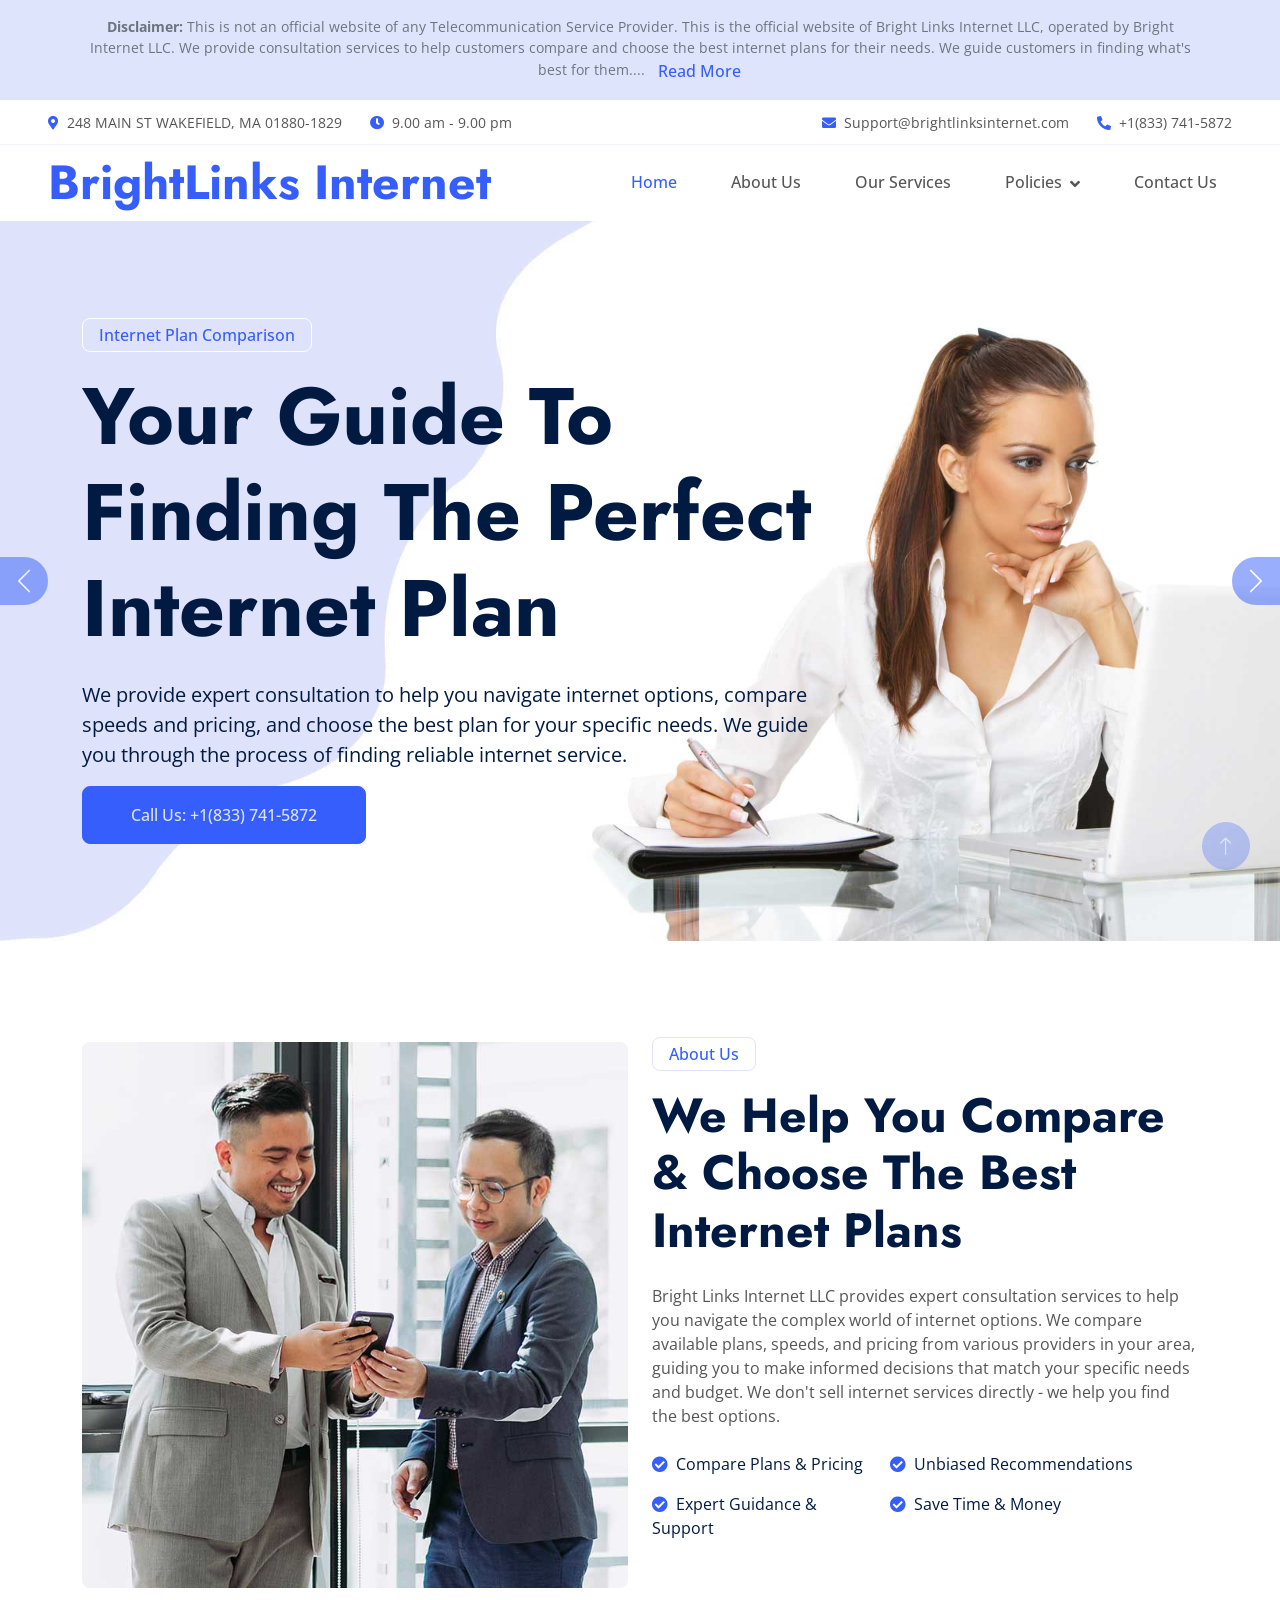
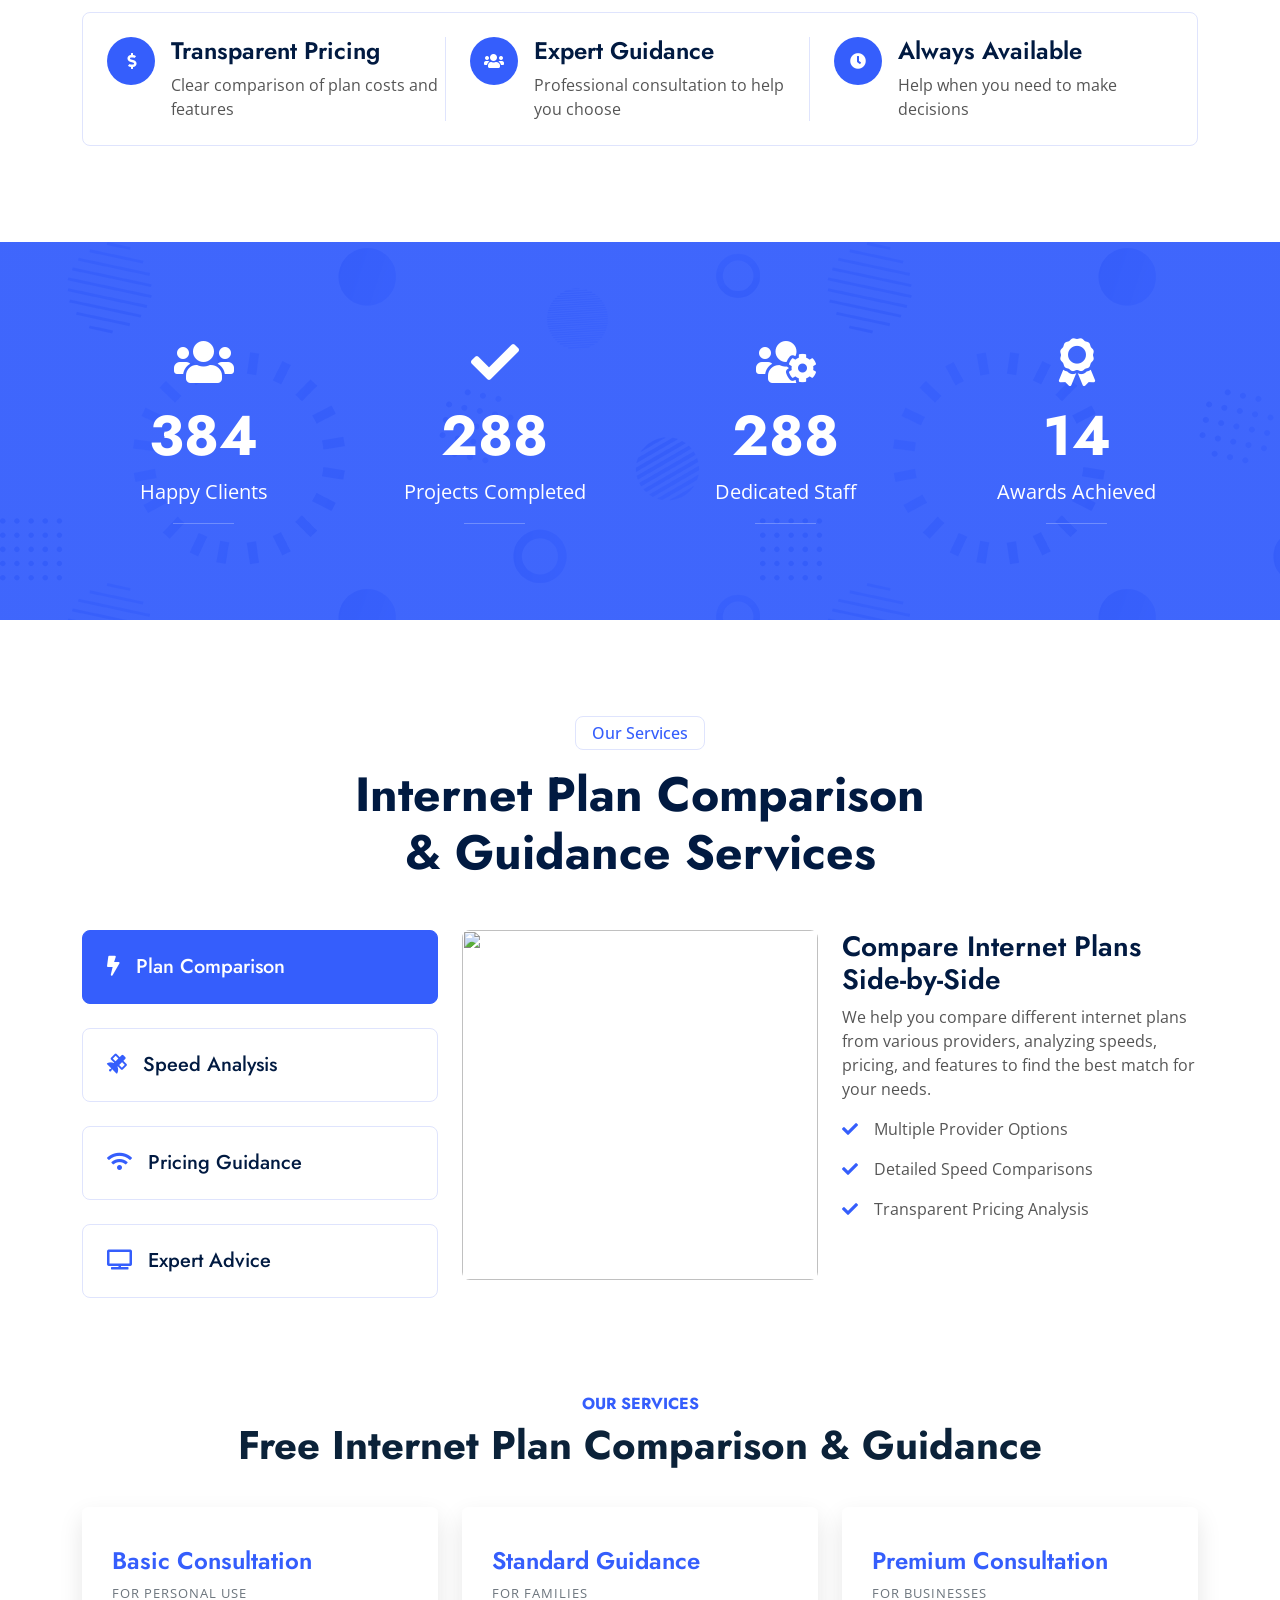
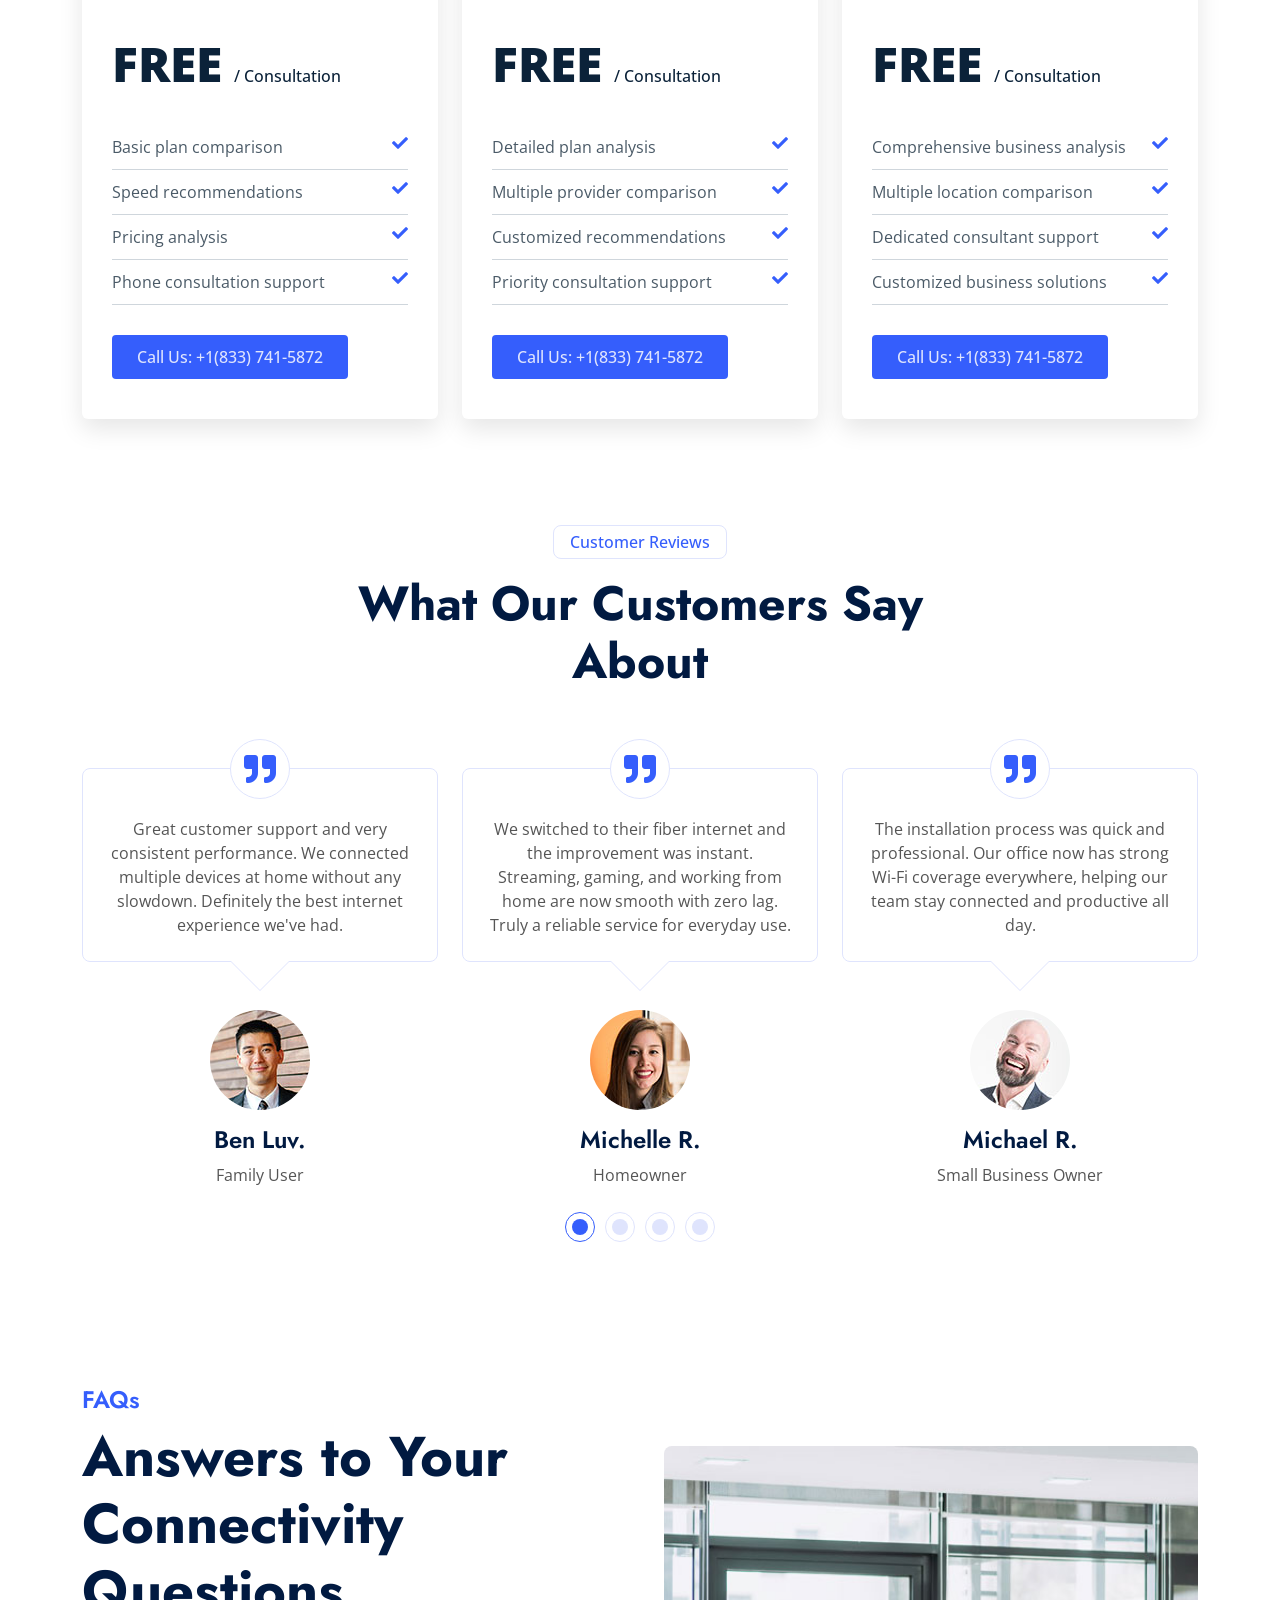
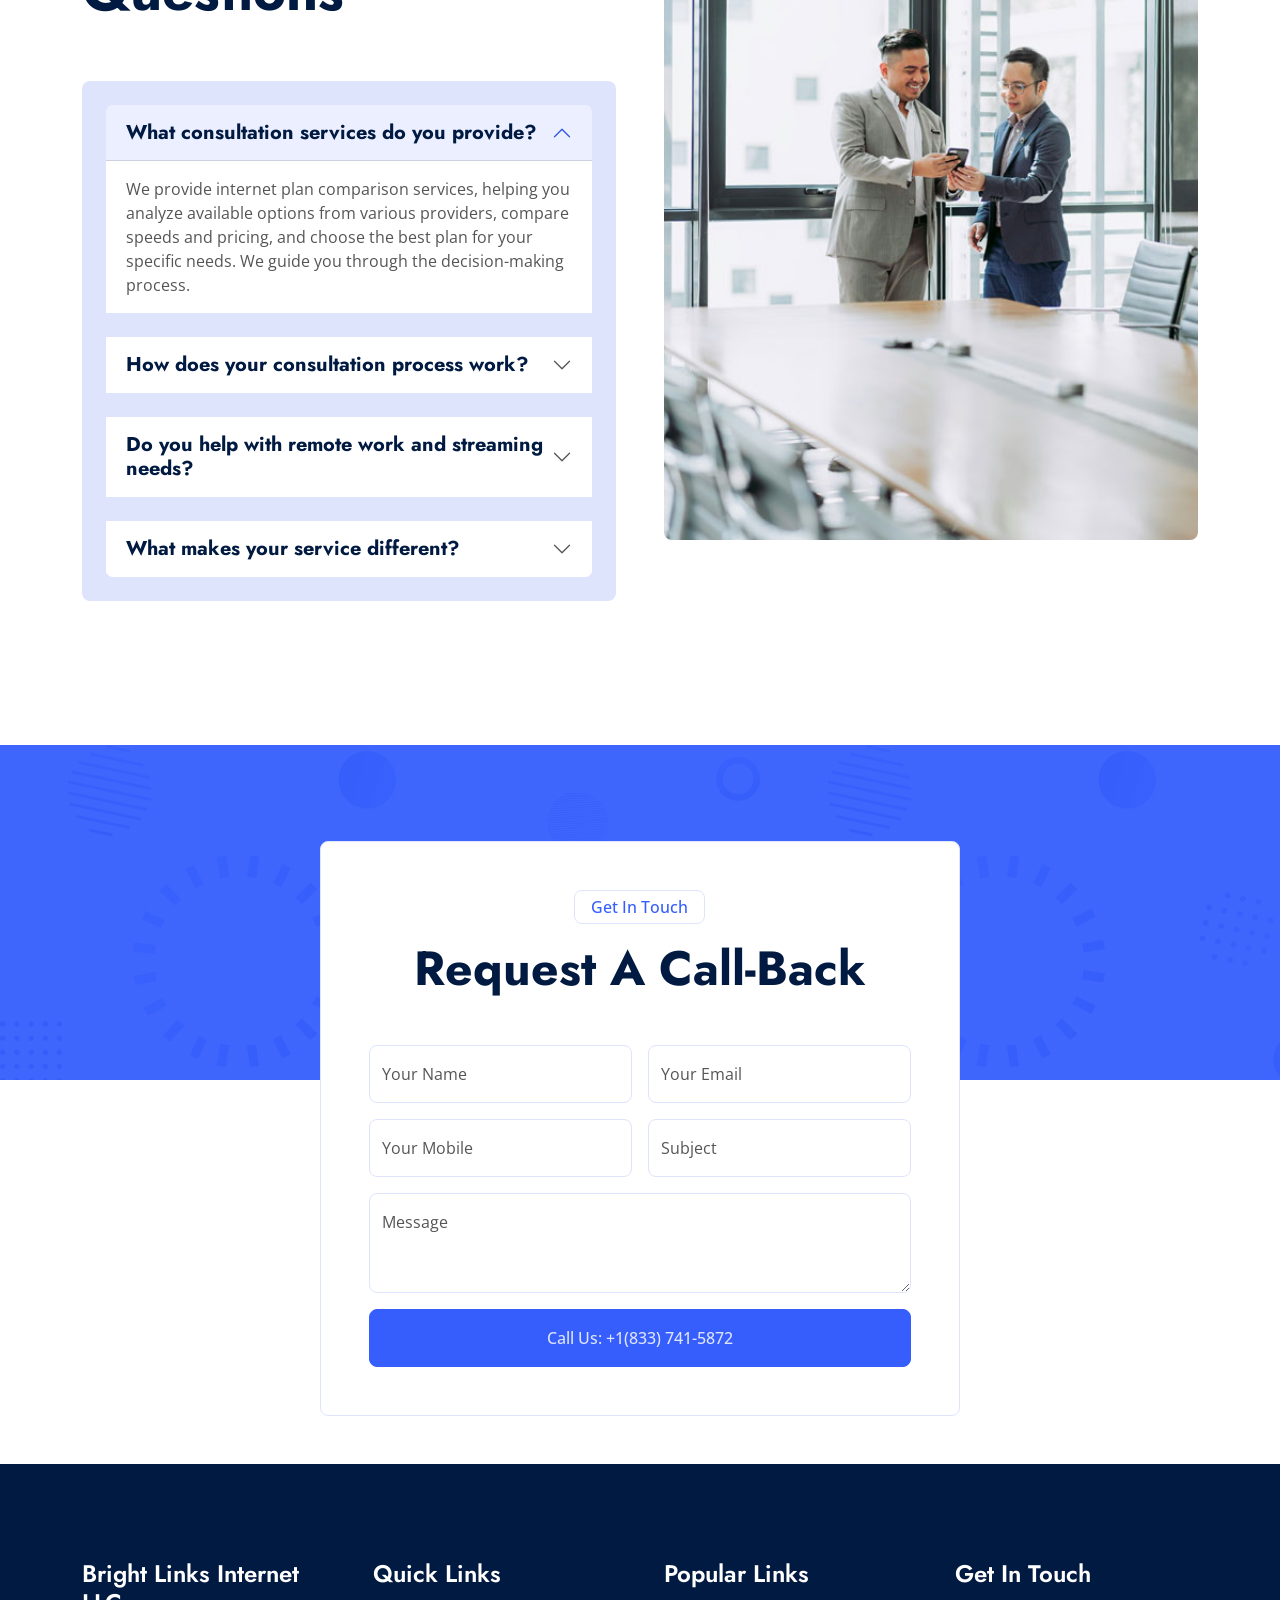
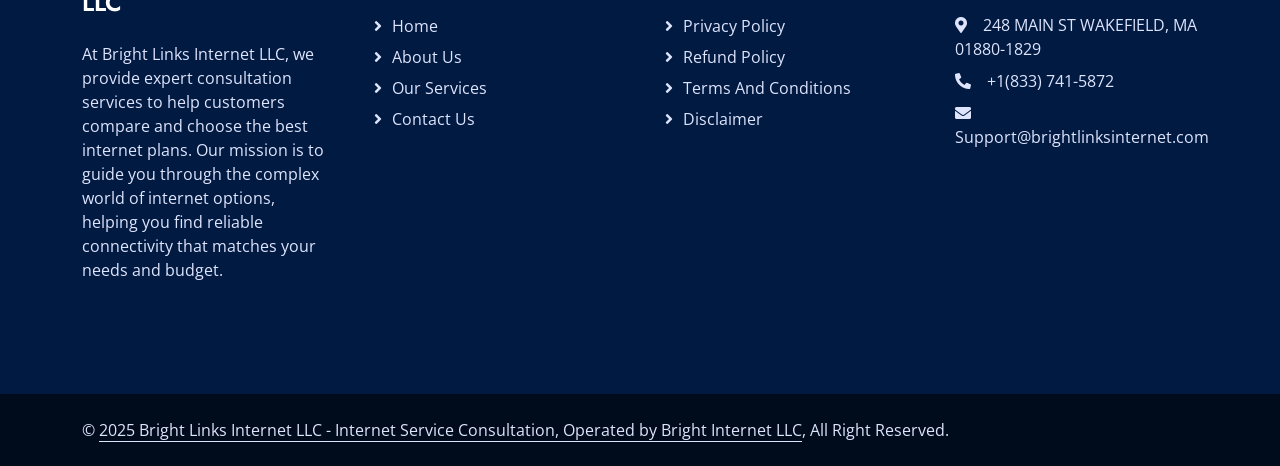
==== index.html @ 7f20705a "final changes completed done" ====
<!DOCTYPE html>
<html lang="en">

<head>
    <meta charset="utf-8">
    <title>BrightLinks Internet </title>
    <meta content="width=device-width, initial-scale=1.0" name="viewport">
    <meta content="" name="keywords">
    <meta content="" name="description">

    <!-- Favicon -->
    <link href="img/favicon.ico" rel="icon">

    <!-- Google Web Fonts -->
    <link rel="preconnect" href="https://fonts.googleapis.com">
    <link rel="preconnect" href="https://fonts.gstatic.com" crossorigin>
    <link
        href="https://fonts.googleapis.com/css2?family=Jost:wght@500;600;700&family=Open+Sans:wght@400;500&display=swap"
        rel="stylesheet">

    <!-- Icon Font Stylesheet -->
    <link href="https://cdnjs.cloudflare.com/ajax/libs/font-awesome/5.10.0/css/all.min.css" rel="stylesheet">
    <link href="https://cdn.jsdelivr.net/npm/bootstrap-icons@1.4.1/font/bootstrap-icons.css" rel="stylesheet">

    <!-- Libraries Stylesheet -->
    <link href="lib/animate/animate.min.css" rel="stylesheet">
    <link href="lib/owlcarousel/assets/owl.carousel.min.css" rel="stylesheet">

    <!-- Customized Bootstrap Stylesheet -->
    <link href="css/bootstrap.min.css" rel="stylesheet">

    <!-- Template Stylesheet -->
    <link href="css/style.css" rel="stylesheet">
</head>

<body>
    <!-- Spinner Start -->
    <div id="spinner"
        class="show bg-white position-fixed translate-middle w-100 vh-100 top-50 start-50 d-flex align-items-center justify-content-center">
        <div class="spinner-border text-primary" role="status" style="width: 3rem; height: 3rem;"></div>
    </div>
    <!-- Spinner End -->

    <!-- Disclaimer Section Start -->
    <div class="container-fluid bg-light py-3">
        <div class="container">
            <div class="row">
                <div class="col-12 text-center">
                    <p class="mb-0 small text-muted">
                        <strong>Disclaimer:</strong> This is not an official website of any Telecommunication Service Provider. This is the official website of Bright Links Internet LLC, operated by Bright Internet LLC. We provide consultation services to help customers compare and choose the best internet plans for their needs. We guide customers in finding what's best for them.<span id="dots">...</span>
                        <span id="moreText" style="display: none;"> We are an independent consultation service that helps customers understand different internet options available in their area. We do not sell services directly but provide guidance to help you make informed decisions.</span>
                        <button id="readMoreBtn" class="btn btn-link p-0 text-primary ms-2" onclick="toggleDisclaimer()">Read More</button> <br/>
                        <!-- <a href="disclaimer.html" class="text-primary ms-2">View full disclaimer</a> -->
                    </p>
                </div>
            </div>
        </div>
    </div>
    <!-- Disclaimer Section End -->

    <!-- Navbar Start -->
    <div class="container-fluid px-0 wow fadeIn" data-wow-delay="0.1s">
        <div class="top-bar row gx-0 align-items-center d-none d-lg-flex">
            <div class="col-lg-6 px-5 text-start">
                <small><i class="fa fa-map-marker-alt text-primary me-2"></i>248 MAIN ST WAKEFIELD, MA 01880-1829</small>
                <small class="ms-4"><i class="fa fa-clock text-primary me-2"></i>9.00 am - 9.00 pm</small>
            </div>
            <div class="col-lg-6 px-5 text-end">
                <small><i class="fa fa-envelope text-primary me-2"></i>Support@brightlinksinternet.com</small>
                <small class="ms-4"><i class="fa fa-phone-alt text-primary me-2"></i>+1(833) 741-5872</small>
            </div>
        </div>

        <nav class="navbar navbar-expand-lg navbar-light py-lg-0 px-lg-5 wow fadeIn" data-wow-delay="0.1s">
            <a href="index.html" class="navbar-brand ms-4 ms-lg-0">
                <h1 class="display-5 text-primary m-0">BrightLinks Internet</h1>
            </a>
            <button type="button" class="navbar-toggler me-4" data-bs-toggle="collapse"
                data-bs-target="#navbarCollapse">
                <span class="navbar-toggler-icon"></span>
            </button>
            <div class="collapse navbar-collapse" id="navbarCollapse">
                <div class="navbar-nav ms-auto p-4 p-lg-0 gap-4">
                    <a href="index.html" class="nav-item nav-link active">Home</a>
                    <a href="about.html" class="nav-item nav-link">About Us</a>
                    <a href="service.html" class="nav-item nav-link">Our Services</a>
                    
                    <div class="nav-item dropdown">
                        <a href="#" class="nav-link dropdown-toggle" data-bs-toggle="dropdown">Policies</a>
                        <div class="dropdown-menu m-0">
                            <a href="privacy.html" class="dropdown-item">Privacy Policy</a>
                            <a href="refund.html" class="dropdown-item">Refund Policy</a>
                            <a href="terms.html" class="dropdown-item">Terms and Conditions</a>
                            <a href="disclaimer.html" class="dropdown-item">Disclaimer</a>
                        </div>
                    </div>
                    
                    <a href="contact.html" class="nav-item nav-link">Contact Us</a>
                </div>
                
            </div>
        </nav>
    </div>
    <!-- Navbar End -->

    <!-- Carousel Start -->
    <div class="container-fluid p-0 mb-5 wow fadeIn" data-wow-delay="0.1s">
        <div id="header-carousel" class="carousel slide carousel-fade" data-bs-ride="carousel">
            <div class="carousel-inner">
                <div class="carousel-item active">
                    <img class="w-100" src="img/carousel-1.jpg" alt="Image">
                    <div class="carousel-caption">
                        <div class="container">
                            <div class="row justify-content-start">
                                <div class="col-lg-8">
                                    <p
                                        class="d-inline-block border border-white rounded text-primary fw-semi-bold py-1 px-3 animated slideInDown">
                                        Internet Plan Comparison</p>
                                    <h1 class="display-1 mb-4 animated slideInDown">Your Guide To Finding The Perfect Internet Plan
                                    </h1>
                                    <p class="text-dark fs-5">We provide expert consultation to help you navigate internet options, compare speeds and pricing, and choose the best plan for your specific needs. We guide you through the process of finding reliable internet service.</p>
                                    <a href="tel:+18337415872" class="btn btn-primary py-3 px-5 animated slideInDown">Call Us: +1(833) 741-5872</a>
                                </div>
                            </div>
                        </div>
                    </div>
                </div>
                <div class="carousel-item">
                    <img class="w-100" src="img/carousel-2.jpg" alt="Image">
                    <div class="carousel-caption">
                        <div class="container">
                            <div class="row justify-content-start">
                                <div class="col-lg-7">
                                    <p
                                        class="d-inline-block border border-white rounded text-primary fw-semi-bold py-1 px-3 animated slideInDown">
                                        Internet Plan Comparison</p>
                                    <h1 class="display-1 mb-4 animated slideInDown">Compare Internet Plans & Find The Best Service For You</h1>
                                    <p class="text-dark fs-5">We help you compare available internet plans, speeds, and pricing from various providers in your area. Our consultation service guides you in finding the best internet options that match your needs and budget.</p>
                                    <a href="tel:+18337415872" class="btn btn-primary py-3 px-5 animated slideInDown">Call Us: +1(833) 741-5872</a>
                                </div>
                            </div>
                        </div>
                    </div>
                </div>
            </div>
            <button class="carousel-control-prev" type="button" data-bs-target="#header-carousel" data-bs-slide="prev">
                <span class="carousel-control-prev-icon" aria-hidden="true"></span>
                <span class="visually-hidden">Previous</span>
            </button>
            <button class="carousel-control-next" type="button" data-bs-target="#header-carousel" data-bs-slide="next">
                <span class="carousel-control-next-icon" aria-hidden="true"></span>
                <span class="visually-hidden">Next</span>
            </button>
        </div>
    </div>
    <!-- Carousel End -->


    <!-- About Start -->
   <div class="container-xxl py-5">
    <div class="container">
        <div class="row g-4 align-items-end mb-4">
            <!-- Left Image -->
            <div class="col-lg-6 wow fadeInUp" data-wow-delay="0.1s">
                <img class="img-fluid rounded" src="img/about.jpg" alt="Internet Plan Comparison Service">
            </div>
            <!-- Right Content -->
            <div class="col-lg-6 wow fadeInUp" data-wow-delay="0.3s">
                <!-- Mini Heading / Caption -->
                <p class="d-inline-block border rounded text-primary fw-semi-bold py-1 px-3">About Us</p>
                
                <!-- Main Heading -->
                <h1 class="display-5 mb-4">We Help You Compare & Choose The Best Internet Plans</h1>
                
                <!-- Long Description -->
                <p class="mb-4">
                    Bright Links Internet LLC provides expert consultation services to help you navigate the complex world of internet options. We compare available plans, speeds, and pricing from various providers in your area, guiding you to make informed decisions that match your specific needs and budget. We don't sell internet services directly - we help you find the best options.
                </p>
                
             <div class="row g-4 justify-content-between mb-5">
                    <div class="col-lg-6 col-xl-5">
                        <p class="text-dark"><i class="fas fa-check-circle text-primary me-1"></i> Compare Plans & Pricing</p>
                        <p class="text-dark mb-0"><i class="fas fa-check-circle text-primary me-1"></i> Expert Guidance & Support</p>
                    </div>
                    <div class="col-lg-6 col-xl-7">
                        <p class="text-dark"><i class="fas fa-check-circle text-primary me-1"></i> Unbiased Recommendations</p>
                        <p class="text-dark mb-0"><i class="fas fa-check-circle text-primary me-1"></i> Save Time & Money</p>
                    </div>
                </div>
            </div>
        </div>

        <!-- Features Section -->
        <div class="border rounded p-4 wow fadeInUp" data-wow-delay="0.1s">
            <div class="row g-4">
                <div class="col-lg-4 wow fadeIn" data-wow-delay="0.1s">
                    <div class="h-100">
                        <div class="d-flex">
                            <div class="flex-shrink-0 btn-lg-square rounded-circle bg-primary">
                                <i class="fa fa-dollar-sign text-white"></i>
                            </div>
                            <div class="ps-3">
                                <h4>Transparent Pricing</h4>
                                <span>Clear comparison of plan costs and features</span>
                            </div>
                            <div class="border-end d-none d-lg-block"></div>
                        </div>
                        <div class="border-bottom mt-4 d-block d-lg-none"></div>
                    </div>
                </div>
                <div class="col-lg-4 wow fadeIn" data-wow-delay="0.3s">
                    <div class="h-100">
                        <div class="d-flex">
                            <div class="flex-shrink-0 btn-lg-square rounded-circle bg-primary">
                                <i class="fa fa-users text-white"></i>
                            </div>
                            <div class="ps-3">
                                <h4>Expert Guidance</h4>
                                <span>Professional consultation to help you choose</span>
                            </div>
                            <div class="border-end d-none d-lg-block"></div>
                        </div>
                        <div class="border-bottom mt-4 d-block d-lg-none"></div>
                    </div>
                </div>
                <div class="col-lg-4 wow fadeIn" data-wow-delay="0.5s">
                    <div class="h-100">
                        <div class="d-flex">
                            <div class="flex-shrink-0 btn-lg-square rounded-circle bg-primary">
                                <i class="fa fa-clock text-white"></i>
                            </div>
                            <div class="ps-3">
                                <h4>Always Available</h4>
                                <span>Help when you need to make decisions</span>
                            </div>
                        </div>
                    </div>
                </div>
            </div>
        </div>

    </div>
</div>

    <!-- About End -->


    <!-- Facts Start -->
    <div class="container-fluid facts my-5 py-5">
        <div class="container py-5">
            <div class="row g-5">
                <div class="col-sm-6 col-lg-3 text-center wow fadeIn" data-wow-delay="0.1s">
                    <i class="fa fa-users fa-3x text-white mb-3"></i>
                    <h1 class="display-4 text-white" data-toggle="counter-up">800</h1>
                    <span class="fs-5 text-white">Happy Clients</span>
                    <hr class="bg-white w-25 mx-auto mb-0">
                </div>
                <div class="col-sm-6 col-lg-3 text-center wow fadeIn" data-wow-delay="0.3s">
                    <i class="fa fa-check fa-3x text-white mb-3"></i>
                    <h1 class="display-4 text-white" data-toggle="counter-up">600</h1>
                    <span class="fs-5 text-white">Projects Completed</span>
                    <hr class="bg-white w-25 mx-auto mb-0">
                </div>
                <div class="col-sm-6 col-lg-3 text-center wow fadeIn" data-wow-delay="0.5s">
                    <i class="fa fa-users-cog fa-3x text-white mb-3"></i>
                    <h1 class="display-4 text-white" data-toggle="counter-up">600</h1>
                    <span class="fs-5 text-white">Dedicated Staff</span>
                    <hr class="bg-white w-25 mx-auto mb-0">
                </div>
                <div class="col-sm-6 col-lg-3 text-center wow fadeIn" data-wow-delay="0.7s">
                    <i class="fa fa-award fa-3x text-white mb-3"></i>
                    <h1 class="display-4 text-white" data-toggle="counter-up">30</h1>
                    <span class="fs-5 text-white">Awards Achieved</span>
                    <hr class="bg-white w-25 mx-auto mb-0">
                </div>
            </div>
        </div>
    </div>
    <!-- Facts End -->



    <!-- Service Start -->
   <div class="container-xxl service py-5">
    <div class="container">
        <div class="text-center mx-auto wow fadeInUp" data-wow-delay="0.1s" style="max-width: 600px;">
            <p class="d-inline-block border rounded text-primary fw-semi-bold py-1 px-3">Our Services</p>
            <h1 class="display-5 mb-5">Internet Plan Comparison & Guidance Services</h1>
        </div>

        <div class="row g-4 wow fadeInUp" data-wow-delay="0.3s">

            <!-- LEFT SIDE TABS -->
            <div class="col-lg-4">
                <div class="nav nav-pills d-flex flex-column w-100 h-100 me-4">

                    <button class="nav-link text-start border p-4 mb-4 active"
                        data-bs-toggle="pill" data-bs-target="#tab-pane-1" type="button">
                        <h5 class="m-0"><i class="fa fa-bolt text-primary me-3"></i>Plan Comparison</h5>
                    </button>

                    <button class="nav-link text-start border p-4 mb-4"
                        data-bs-toggle="pill" data-bs-target="#tab-pane-2" type="button">
                        <h5 class="m-0"><i class="fa fa-satellite text-primary me-3"></i>Speed Analysis</h5>
                    </button>

                    <button class="nav-link text-start border p-4 mb-4"
                        data-bs-toggle="pill" data-bs-target="#tab-pane-3" type="button">
                        <h5 class="m-0"><i class="fa fa-wifi text-primary me-3"></i>Pricing Guidance</h5>
                    </button>

                    <button class="nav-link text-start border p-4"
                        data-bs-toggle="pill" data-bs-target="#tab-pane-4" type="button">
                        <h5 class="m-0"><i class="fa fa-tv text-primary me-3"></i>Expert Advice</h5>
                    </button>

                </div>
            </div>

            <!-- RIGHT SIDE CONTENT -->
            <div class="col-lg-8">
                <div class="tab-content w-100">

                    <!-- Fiber -->
                    <div class="tab-pane fade show active" id="tab-pane-1">
                        <div class="row g-4">
                            <div class="col-md-6" style="min-height:350px;">
                                <img class="rounded w-100 h-100" src="https://freebie.photography/technology/optical_fibre.jpg" style="object-fit:cover;">
                            </div>
                            <div class="col-md-6">
                                <h3>Compare Internet Plans Side-by-Side</h3>
                                <p>We help you compare different internet plans from various providers, analyzing speeds, pricing, and features to find the best match for your needs.</p>
                                <p><i class="fa fa-check text-primary me-3"></i>Multiple Provider Options</p>
                                <p><i class="fa fa-check text-primary me-3"></i>Detailed Speed Comparisons</p>
                                <p><i class="fa fa-check text-primary me-3"></i>Transparent Pricing Analysis</p>
                            </div>
                        </div>
                    </div>

                    <!-- Satellite -->
                    <div class="tab-pane fade" id="tab-pane-2">
                        <div class="row g-4">
                            <div class="col-md-6" style="min-height:350px;">
                                <img class="rounded w-100 h-100" src="https://upload.wikimedia.org/wikipedia/commons/5/56/WildBlueDish.jpg" style="object-fit:cover;">
                            </div>
                            <div class="col-md-6">
                                <h3>Speed Requirements Analysis</h3>
                                <p>We analyze your internet usage needs and recommend appropriate speeds for streaming, gaming, remote work, and other activities.</p>
                                <p><i class="fa fa-check text-primary me-3"></i>Usage Pattern Assessment</p>
                                <p><i class="fa fa-check text-primary me-3"></i>Speed Recommendations</p>
                                <p><i class="fa fa-check text-primary me-3"></i>Performance Optimization Tips</p>
                            </div>
                        </div>
                    </div>

                    <!-- WiFi -->
                    <div class="tab-pane fade" id="tab-pane-3">
                        <div class="row g-4">
                            <div class="col-md-6" style="min-height:350px;">
                                <img class="rounded w-100 h-100" src="https://a57.foxnews.com/static.foxnews.com/foxnews.com/content/uploads/2025/08/1200/675/man-watching-tv.jpg?tl=1&ve=1" style="object-fit:cover;">
                            </div>
                            <div class="col-md-6">
                                <h3>Pricing & Value Guidance</h3>
                                <p>We help you understand pricing structures, promotional offers, and long-term costs to ensure you get the best value for your internet service.</p>
                                <p><i class="fa fa-check text-primary me-3"></i>Cost Comparison Analysis</p>
                                <p><i class="fa fa-check text-primary me-3"></i>Promotional Offer Review</p>
                                <p><i class="fa fa-check text-primary me-3"></i>Long-term Value Assessment</p>
                            </div>
                        </div>
                    </div>

                    <!-- TV -->
                    <div class="tab-pane fade" id="tab-pane-4">
                        <div class="row g-4">
                            <div class="col-md-6" style="min-height:350px;">
                                <img class="rounded w-100 h-100" src="https://www.investopedia.com/thmb/zFN2ClBXzwYQHIDfaillljzEJq8%3D/1500x0/filters%3Ano_upscale%28%29%3Amax_bytes%28150000%29%3Astrip_icc%28%29/GettyImages-2165025633-9f14a6653ec14040b31b429c3c77e52c.jpg" style="object-fit:cover;">
                            </div>
                            <div class="col-md-6">
                                <h3>Expert Advice & Recommendations</h3>
                                <p>Our experienced consultants provide personalized guidance to help you navigate complex internet options and make informed decisions for your specific needs.</p>
                                <p><i class="fa fa-check text-primary me-3"></i>Personalized Consultations</p>
                                <p><i class="fa fa-check text-primary me-3"></i>Unbiased Recommendations</p>
                                <p><i class="fa fa-check text-primary me-3"></i>Ongoing Support</p>
                            </div>
                        </div>
                    </div>

                </div>
            </div>

        </div>
    </div>
</div>

    <!-- Service End -->

    
        <section class="pricing-section bg-body py-5">
  <div class="container text-center">

    <h6 class="text-primary fw-bold">OUR SERVICES</h6>
    <h1 class="pricing-title mb-5">Free Internet Plan Comparison & Guidance</h1>

    <div class="row g-4">

      <!-- Basic Plan -->
      <div class="col-lg-4">
        <div class="pricing-card active">
          <h4>Basic Consultation</h4>
          <p class="sub">FOR PERSONAL USE</p>

          <div class="price">FREE <span>/ Consultation</span></div>

          <ul>
            <li>Basic plan comparison <i class="fa fa-check"></i></li>
            <li>Speed recommendations <i class="fa fa-check"></i></li>
            <li>Pricing analysis <i class="fa fa-check"></i></li>
            <li>Phone consultation support <i class="fa fa-check"></i></li>
          </ul>

          <a href="tel:+18337415872" class="btn btn-primary">Call Us: +1(833) 741-5872</a>
        </div>
      </div>

      <!-- Standard Plan -->
      <div class="col-lg-4">
        <div class="pricing-card active">
          <h4>Standard Guidance</h4>
          <p class="sub">FOR FAMILIES</p>

          <div class="price">FREE <span>/ Consultation</span></div>

          <ul>
            <li>Detailed plan analysis <i class="fa fa-check"></i></li>
            <li>Multiple provider comparison <i class="fa fa-check"></i></li>
            <li>Customized recommendations <i class="fa fa-check"></i></li>
            <li>Priority consultation support <i class="fa fa-check"></i></li>
          </ul>

          <a href="tel:+18337415872" class="btn btn-primary">Call Us: +1(833) 741-5872</a>
        </div>
      </div>

      <!-- Premium Plan -->
      <div class="col-lg-4">
        <div class="pricing-card active">
          <h4>Premium Consultation</h4>
          <p class="sub">FOR BUSINESSES</p>

          <div class="price">FREE <span>/ Consultation</span></div>

          <ul>
            <li>Comprehensive business analysis <i class="fa fa-check"></i></li>
            <li>Multiple location comparison <i class="fa fa-check"></i></li>
            <li>Dedicated consultant support <i class="fa fa-check"></i></li>
            <li>Customized business solutions <i class="fa fa-check"></i></li>
          </ul>

          <a href="tel:+18337415872" class="btn btn-primary">Call Us: +1(833) 741-5872</a>
        </div>
      </div>

    </div>
  </div>
</section>


        <!-- Testimonial Start -->
  <div class="container-xxl py-5">
    <div class="container">
        <div class="text-center mx-auto wow fadeInUp" data-wow-delay="0.1s" style="max-width: 600px;">
            <p class="d-inline-block border rounded text-primary fw-semi-bold py-1 px-3">Customer Reviews</p>
            <h1 class="display-5 mb-5">What Our Customers Say About </h1>
        </div>

        <div class="owl-carousel testimonial-carousel wow fadeInUp" data-wow-delay="0.3s">

            <!-- Review 1 -->
            <div class="testimonial-item">
                <div class="testimonial-text border rounded p-4 pt-5 mb-5">
                    <div class="btn-square bg-white border rounded-circle">
                        <i class="fa fa-quote-right fa-2x text-primary"></i>
                    </div>
                    We switched to their fiber internet and the improvement was instant.
                    Streaming, gaming, and working from home are now smooth with zero lag.
                    Truly a reliable service for everyday use.
                </div>
                <img class="rounded-circle mb-3" src="img/testimonial-1.jpg" alt="">
                <h4>Michelle R.</h4>
                <span>Homeowner</span>
            </div>

            <!-- Review 2 -->
            <div class="testimonial-item">
                <div class="testimonial-text border rounded p-4 pt-5 mb-5">
                    <div class="btn-square bg-white border rounded-circle">
                        <i class="fa fa-quote-right fa-2x text-primary"></i>
                    </div>
                    The installation process was quick and professional.
                    Our office now has strong Wi-Fi coverage everywhere,
                    helping our team stay connected and productive all day.
                </div>
                <img class="rounded-circle mb-3" src="img/testimonial-2.jpg" alt="">
                <h4>Michael R.</h4>
                <span>Small Business Owner</span>
            </div>

            <!-- Review 3 -->
            <div class="testimonial-item">
                <div class="testimonial-text border rounded p-4 pt-5 mb-5">
                    <div class="btn-square bg-white border rounded-circle">
                        <i class="fa fa-quote-right fa-2x text-primary"></i>
                    </div>
                    Living in a rural area, we struggled with slow connections for years.
                    Their service finally gave us stable speeds and dependable access
                    for online classes, meetings, and entertainment.
                </div>
                <img class="rounded-circle mb-3" src="img/testimonial-3.jpg" alt="">
                <h4>Sarah K.</h4>
                <span>Remote Resident</span>
            </div>

            <!-- Review 4 -->
            <div class="testimonial-item">
                <div class="testimonial-text border rounded p-4 pt-5 mb-5">
                    <div class="btn-square bg-white border rounded-circle">
                        <i class="fa fa-quote-right fa-2x text-primary"></i>
                    </div>
                    Great customer support and very consistent performance.
                    We connected multiple devices at home without any slowdown.
                    Definitely the best internet experience we've had.
                </div>
                <img class="rounded-circle mb-3" src="img/testimonial-4.jpg" alt="">
                <h4>Ben Luv.</h4>
                <span>Family User</span>
            </div>

        </div>
    </div>
</div>

    <!-- Testimonial End -->

    
        <!-- FAQ Start -->
    <div class="container-fluid faq py-5">
        <div class="container py-5">
            <div class="row g-5 align-items-center">
    
                <div class="col-lg-6 wow fadeInLeft" data-wow-delay="0.1s">
                    <div class="pb-5">
                        <h4 class="text-primary">FAQs</h4>
                        <h1 class="display-4">Answers to Your Connectivity Questions</h1>
                    </div>
    
                    <div class="accordion bg-light rounded p-4" id="accordionExample">
    
                        <div class="accordion-item border-0 mb-4">
                            <h2 class="accordion-header">
                                <button class="accordion-button text-dark fs-5 fw-bold" type="button"
                                        data-bs-toggle="collapse" data-bs-target="#collapseOne">
                                    What consultation services do you provide?
                                </button>
                            </h2>
                            <div id="collapseOne" class="accordion-collapse collapse show">
                                <div class="accordion-body">
                                    We provide internet plan comparison services, helping you analyze available options from various providers, compare speeds and pricing, and choose the best plan for your specific needs. We guide you through the decision-making process.
                                </div>
                            </div>
                        </div>
    
                        <div class="accordion-item border-0 mb-4">
                            <h2 class="accordion-header">
                                <button class="accordion-button collapsed text-dark fs-5 fw-bold" type="button"
                                        data-bs-toggle="collapse" data-bs-target="#collapseTwo">
                                    How does your consultation process work?
                                </button>
                            </h2>
                            <div id="collapseTwo" class="accordion-collapse collapse">
                                <div class="accordion-body">
                                    Our consultation process involves analyzing your internet usage needs, comparing available plans from multiple providers, and providing personalized recommendations. We help you understand the pros and cons of different options to make an informed decision.
                                </div>
                            </div>
                        </div>
    
                        <div class="accordion-item border-0 mb-4">
                            <h2 class="accordion-header">
                                <button class="accordion-button collapsed text-dark fs-5 fw-bold" type="button"
                                        data-bs-toggle="collapse" data-bs-target="#collapseThree">
                                    Do you help with remote work and streaming needs?
                                </button>
                            </h2>
                            <div id="collapseThree" class="accordion-collapse collapse">
                                <div class="accordion-body">
                                    Yes, we analyze your specific needs for remote work, streaming, gaming, and other high-bandwidth activities. We recommend plans that can handle your requirements and help you find providers with reliable performance for your usage patterns.
                                </div>
                            </div>
                        </div>
    
                        <div class="accordion-item border-0 mb-0">
                            <h2 class="accordion-header">
                                <button class="accordion-button collapsed text-dark fs-5 fw-bold" type="button"
                                        data-bs-toggle="collapse" data-bs-target="#collapseFour">
                                    What makes your service different?
                                </button>
                            </h2>
                            <div id="collapseFour" class="accordion-collapse collapse">
                                <div class="accordion-body">
                                    We work as an independent consultation service, not affiliated with any specific provider. This allows us to give you unbiased recommendations based on your needs, helping you compare options objectively and find the best value without sales pressure.
                                </div>
                            </div>
                        </div>
    
                    </div>
                </div>
    
                <div class="col-lg-6 wow fadeInRight" data-wow-delay="0.3s">
                    <div class="faq-img RotateMoveRight rounded">
                        <img src="img/faq-img.jpg" class="img-fluid rounded w-100" alt="">
                        
                    </div>
                </div>
    
            </div>
        </div>
    </div>
    <!-- FAQ End -->

    <!-- Callback Start -->
    <div class="container-fluid callback my-5 pt-5">
        <div class="container pt-5">
            <div class="row justify-content-center">
                <div class="col-lg-7">
                    <div class="bg-white border rounded p-4 p-sm-5 wow fadeInUp" data-wow-delay="0.5s">
                        <div class="text-center mx-auto wow fadeInUp" data-wow-delay="0.1s" style="max-width: 600px;">
                            <p class="d-inline-block border rounded text-primary fw-semi-bold py-1 px-3">Get In Touch
                            </p>
                            <h1 class="display-5 mb-5">Request A Call-Back</h1>
                        </div>
                        <div class="row g-3">
                            <div class="col-sm-6">
                                <div class="form-floating">
                                    <input type="text" class="form-control" id="name" placeholder="Your Name">
                                    <label for="name">Your Name</label>
                                </div>
                            </div>
                            <div class="col-sm-6">
                                <div class="form-floating">
                                    <input type="email" class="form-control" id="mail" placeholder="Your Email">
                                    <label for="mail">Your Email</label>
                                </div>
                            </div>
                            <div class="col-sm-6">
                                <div class="form-floating">
                                    <input type="text" class="form-control" id="mobile" placeholder="Your Mobile">
                                    <label for="mobile">Your Mobile</label>
                                </div>
                            </div>
                            <div class="col-sm-6">
                                <div class="form-floating">
                                    <input type="text" class="form-control" id="subject" placeholder="Subject">
                                    <label for="subject">Subject</label>
                                </div>
                            </div>
                            <div class="col-12">
                                <div class="form-floating">
                                    <textarea class="form-control" placeholder="Leave a message here" id="message"
                                        style="height: 100px"></textarea>
                                    <label for="message">Message</label>
                                </div>
                            </div>
                            <div class="col-12 text-center">
                                <button class="btn btn-primary w-100 py-3" type="submit" onclick="window.location.href='tel:+18337415872'">Call Us: +1(833) 741-5872</button>
                            </div>
                        </div>
                    </div>
                </div>
            </div>
        </div>
    </div>
    <!-- Callback End -->
    






    <!-- Footer Start -->
    <div class="container-fluid bg-dark text-light footer mt-5 py-5 wow fadeIn" data-wow-delay="0.1s">
        <div class="container py-5">
            <div class="row g-5">
                <div class="col-lg-3 col-md-6">
                    <h4 class="text-white mb-4">Bright Links Internet LLC</h4>
                    <p>At Bright Links Internet LLC, we provide expert consultation services to help customers compare and choose the best internet plans. Our mission is to guide you through the complex world of internet options, helping you find reliable connectivity that matches your needs and budget.</p>
                    
                </div>
                
                <div class="col-lg-3 col-md-6">
                    <h4 class="text-white mb-4">Quick Links</h4>
                    <a class="btn btn-link" href="/">Home</a>
                    <a class="btn btn-link" href="/about.html">About Us</a>
                    <a class="btn btn-link" href="service.html">Our Services</a>
                    <a class="btn btn-link" href="/contact.html">Contact Us</a>
                </div>

                <div class="col-lg-3 col-md-6">
                    <h4 class="text-white mb-4">Popular Links</h4>
                    <a class="btn btn-link" href="privacy.html">Privacy Policy</a>
                    <a class="btn btn-link" href="refund.html">Refund Policy</a>
                    <a class="btn btn-link" href="terms.html">Terms and Conditions</a>
                    <a class="btn btn-link" href="disclaimer.html">Disclaimer</a>
                    
                </div>
               
                 <div class="col-lg-3 col-md-6">
                    <h4 class="text-white mb-4">Get In Touch</h4>
                    <p class="mb-2"><i class="fa fa-map-marker-alt me-3"></i>248 MAIN ST WAKEFIELD, MA 01880-1829</p>
                    <p class="mb-2"><i class="fa fa-phone-alt me-3"></i>+1(833) 741-5872</p>
                    <p class="mb-2"><i class="fa fa-envelope me-3"></i>Support@brightlinksinternet.com</p>
                   
                </div>
            </div>
        </div>
    </div>
    <!-- Footer End -->


    <!-- Copyright Start -->
    <div class="container-fluid copyright py-4">
        <div class="container">
            <div class="row">
                <div class="col-md-12 text-center text-md-start mb-3 mb-md-0">
                    &copy; <a class="border-bottom" href="#">2025 Bright Links Internet LLC - Internet Service Consultation, Operated by Bright Internet LLC</a>, All Right Reserved.
                </div>
                
            </div>
        </div>
    </div>
    <!-- Copyright End -->

    

    <!-- Back to Top -->
    <a href="#" class="btn btn-lg btn-primary btn-lg-square rounded-circle back-to-top"><i
            class="bi bi-arrow-up"></i></a>


    <!-- JavaScript Libraries -->
    <script src="https://code.jquery.com/jquery-3.4.1.min.js"></script>
    <script src="https://cdn.jsdelivr.net/npm/bootstrap@5.0.0/dist/js/bootstrap.bundle.min.js"></script>
    <script src="lib/wow/wow.min.js"></script>
    <script src="lib/easing/easing.min.js"></script>
    <script src="lib/waypoints/waypoints.min.js"></script>
    <script src="lib/owlcarousel/owl.carousel.min.js"></script>
    <script src="lib/counterup/counterup.min.js"></script>

    <!-- Template Javascript -->
    <script src="js/main.js"></script>
</body>

</html>
---- css/style.css ----
/********** Template CSS **********/
:root {
    --primary: #355EFC;
    --secondary: #E93C05;
    --tertiary: #555555;
    --light: #DFE4FD;
    --dark: #011A41;
}

.back-to-top {
    position: fixed;
    display: none;
    right: 30px;
    bottom: 30px;
    z-index: 99;
}

.pricing-section{
    background:#f4f6f9;
}

.pricing-title{
    font-weight:700;
    font-size:40px;
    color:#0b2239;
}

.pricing-card{
    background:#dfe7ed;
    padding:40px 30px;
    border-radius:6px;
    text-align:left;
    transition:.3s;
    height:100%;
}

.pricing-card.active{
    background:#ffffff;
    box-shadow:0 10px 25px rgba(0,0,0,0.1);
    transform:translateY(-10px);
}

.pricing-card h4{
    color:#355EFC;
    font-weight:700;
}

.pricing-card .sub{
    font-size:13px;
    letter-spacing:1px;
    color:#6c757d;
    margin-bottom:25px;
}

.price{
    font-size:48px;
    font-weight:800;
    color:#0b2239;
    margin-bottom:25px;
}

.price span{
    font-size:16px;
    font-weight:500;
}

.pricing-card ul{
    list-style:none;
    padding:0;
    margin-bottom:30px;
}

.pricing-card ul li{
    padding:10px 0;
    border-bottom:1px solid #cfd6dc;
    display:flex;
    justify-content:space-between;
    color:#4a5a67;
}

.pricing-card ul li i{
    color:#355EFC;
}

.pricing-card .btn{
    background:#355EFC;
    border:none;
    padding:10px 25px;
    border-radius:4px;
}

.pricing-card .btn:hover{
    background:#145d7c;
}

/* Responsive */
@media(max-width:991px){
    .pricing-card.active{
        transform:none;
    }
}

h1,
.h1,
h2,
.h2,
.fw-bold {
    font-weight: 700 !important;
}

h3,
.h3,
h4,
.h4,
.fw-medium {
    font-weight: 600 !important;
}

h5,
.h5,
h6,
.h6,
.fw-semi-bold {
    font-weight: 500 !important;
}


/*** Spinner ***/
#spinner {
    opacity: 0;
    visibility: hidden;
    transition: opacity .5s ease-out, visibility 0s linear .5s;
    z-index: 99999;
}

#spinner.show {
    transition: opacity .5s ease-out, visibility 0s linear 0s;
    visibility: visible;
    opacity: 1;
}


/*** Button ***/
.btn {
    transition: .5s;
    font-weight: 500;
}

.btn-primary,
.btn-outline-primary:hover {
    color: var(--light);
}

.btn-square {
    width: 38px;
    height: 38px;
}

.btn-sm-square {
    width: 32px;
    height: 32px;
}

.btn-lg-square {
    width: 48px;
    height: 48px;
}

.btn-square,
.btn-sm-square,
.btn-lg-square {
    padding: 0;
    display: flex;
    align-items: center;
    justify-content: center;
    font-weight: normal;
}


/*** Navbar ***/
.fixed-top {
    transition: .5s;
}

.top-bar {
    height: 45px;
    border-bottom: 1px solid rgba(53, 94, 252, .07);
}

.navbar .dropdown-toggle::after {
    border: none;
    content: "\f107";
    font-family: "Font Awesome 5 Free";
    font-weight: 900;
    vertical-align: middle;
    margin-left: 8px;
}

.navbar .navbar-nav .nav-link {
    padding: 25px 15px;
    color: var(--tertiary);
    font-weight: 500;
    outline: none;
}

.navbar .navbar-nav .nav-link:hover,
.navbar .navbar-nav .nav-link.active {
    color: var(--primary);
}

@media (max-width: 991.98px) {
    .navbar .navbar-nav {
        margin-top: 10px;
        border-top: 1px solid rgba(0, 0, 0, .07);
        background: #FFFFFF;
    }

    .navbar .navbar-nav .nav-link {
        padding: 10px 0;
    }
}

@media (min-width: 992px) {
    .navbar .nav-item .dropdown-menu {
        display: block;
        visibility: hidden;
        top: 100%;
        transform: rotateX(-75deg);
        transform-origin: 0% 0%;
        transition: .5s;
        opacity: 0;
    }

    .navbar .nav-item:hover .dropdown-menu {
        transform: rotateX(0deg);
        visibility: visible;
        transition: .5s;
        opacity: 1;
    }
}


/*** Header ***/
.carousel-caption {
    top: 0;
    left: 0;
    right: 0;
    bottom: 0;
    display: flex;
    align-items: center;
    justify-content: center;
    text-align: start;
    z-index: 1;
}

.carousel-control-prev,
.carousel-control-next {
    width: 3rem;
}

.carousel-control-prev-icon,
.carousel-control-next-icon {
    width: 3rem;
    height: 3rem;
    background-color: var(--primary);
    border: 10px solid var(--primary);
}

.carousel-control-prev-icon {
    border-radius: 0 3rem 3rem 0;
}

.carousel-control-next-icon {
    border-radius: 3rem 0 0 3rem;
}

@media (max-width: 768px) {
    #header-carousel .carousel-item {
        position: relative;
        min-height: 450px;
    }
    
    #header-carousel .carousel-item img {
        position: absolute;
        width: 100%;
        height: 100%;
        object-fit: cover;
    }
}

.page-header {
    padding-top: 12rem;
    padding-bottom: 6rem;
    background: url(../img/header.jpg) top left no-repeat;
    background-size: cover;
}

.page-header .breadcrumb-item,
.page-header .breadcrumb-item a {
    font-weight: 500;
}

.page-header .breadcrumb-item+.breadcrumb-item::before {
    color: var(--tertiary);
}


/*** Facts ***/
.facts {
    background: linear-gradient(rgba(53, 94, 252, .95), rgba(53, 94, 252, .95)), url(../img/bg.png);
}


/*** Callback ***/
.callback {
    position: relative;
}

.callback::before {
    position: absolute;
    content: "";
    width: 100%;
    height: 50%;
    top: 0;
    left: 0;
    background: linear-gradient(rgba(53, 94, 252, .95), rgba(53, 94, 252, .95)), url(../img/bg.png);
    z-index: -1;
}


/*** Feature ***/
.feature .feature-box,
.feature .feature-box * {
    transition: .5s;
}

.feature .feature-box:hover {
    background: var(--primary);
    border-color: var(--primary) !important;
}

.feature .feature-box:hover * {
    color: #FFFFFF !important;
}


/*** Service ***/
.service .nav .nav-link {
    transition: .5s;
}

.service .nav .nav-link.active {
    border-color: var(--primary) !important;
    background: var(--primary);
}

.service .nav .nav-link.active h5 {
    color: #FFFFFF !important;
}

.service .nav .nav-link.active h5 i {
    color: #FFFFFF !important;
}


/*** Project ***/
.project-item,
.project-item .project-img {
    position: relative;
}

.project-item .project-img a {
    position: absolute;
    width: 100%;
    height: 100%;
    top: 0;
    left: 0;
    background: rgba(255, 255, 255, .5);
    display: flex;
    align-items: center;
    justify-content: center;
    border-radius: 8px;
    opacity: 0;
    transition: .5s;
}

.project-item:hover .project-img a {
    opacity: 1;
}

.project-item .project-title {
    position: absolute;
    top: 3rem;
    right: 0;
    bottom: 0;
    left: 3rem;
    border: 1px solid var(--light);
    border-radius: 8px;
    display: flex;
    align-items: flex-end;
    padding: 18px;
    z-index: -1;
    transition: .5s;
}

.project-item:hover .project-title {
    background: var(--primary);
    border-color: var(--primary);
}

.project-item .project-title h4 {
    transition: .5s;
}

.project-item:hover .project-title h4 {
    color: #FFFFFF;
}

.project-carousel .owl-nav {
    margin-top: 25px;
    display: flex;
    justify-content: center;
}

.project-carousel .owl-nav .owl-prev,
.project-carousel .owl-nav .owl-next {
    margin: 0 12px;
    width: 45px;
    height: 45px;
    display: flex;
    align-items: center;
    justify-content: center;
    color: var(--primary);
    background: var(--light);
    border-radius: 45px;
    font-size: 22px;
    transition: .5s;
}

.project-carousel .owl-nav .owl-prev:hover,
.project-carousel .owl-nav .owl-next:hover {
    background: var(--primary);
    color: var(--light);
}


/*** Team ***/
.team-item {
    position: relative;
    padding: 4rem 0;
}

.team-item img {
    position: relative;
    z-index: 2;
}

.team-item .team-text {
    position: absolute;
    top: 0;
    right: 3rem;
    bottom: 0;
    left: 3rem;
    padding: 15px;
    border: 1px solid var(--light);
    border-radius: 8px;
    display: flex;
    flex-direction: column;
    align-items: center;
    justify-content: space-between;
    transition: .5s;
    z-index: 1;
}

.team-item:hover .team-text {
    background: var(--primary);
    border-color: var(--primary);
}

.team-item .team-text h4 {
    transition: .5s;
}

.team-item:hover .team-text h4 {
    color: #FFFFFF;
}

.team-item .team-social .btn {
    background: var(--light);
    color: var(--primary);
}

.team-item:hover .team-social .btn {
    background: #FFFFFF;
}

.team-item .team-social .btn:hover {
    background: var(--primary);
    color: var(--light);
}


/*** Testimonial ***/
.testimonial-item {
    position: relative;
    text-align: center;
    padding-top: 30px;
}

.testimonial-item .testimonial-text {
    position: relative;
    text-align: center;
}

.testimonial-item .testimonial-text .btn-square {
    position: absolute;
    width: 60px;
    height: 60px;
    top: -30px;
    left: 50%;
    transform: translateX(-50%);
}

.testimonial-item .testimonial-text::before {
    position: absolute;
    content: "";
    bottom: -60px;
    left: 50%;
    transform: translateX(-50%);
    border: 30px solid;
    border-color: var(--light) transparent transparent transparent;
}

.testimonial-item .testimonial-text::after {
    position: absolute;
    content: "";
    bottom: -59px;
    left: 50%;
    transform: translateX(-50%);
    border: 30px solid;
    border-color: #FFFFFF transparent transparent transparent;
}

.testimonial-carousel .owl-item img {
    margin: 0 auto;
    width: 100px;
    height: 100px;
}

.testimonial-carousel .owl-dots {
    margin-top: 25px;
    display: flex;
    align-items: flex-end;
    justify-content: center;
}

.testimonial-carousel .owl-dot {
    position: relative;
    display: inline-block;
    margin: 0 5px;
    width: 30px;
    height: 30px;
    border: 1px solid var(--light);
    border-radius: 30px;
    transition: .5s;
}

.testimonial-carousel .owl-dot::after {
    position: absolute;
    content: "";
    width: 16px;
    height: 16px;
    top: 6px;
    left: 6px;
    border-radius: 16px;
    background: var(--light);
    transition: .5s;
}

.testimonial-carousel .owl-dot.active {
    border-color: var(--primary);
}

.testimonial-carousel .owl-dot.active::after {
    background: var(--primary);
}


/*** Footer ***/
.footer .btn.btn-link {
    display: block;
    margin-bottom: 5px;
    padding: 0;
    text-align: left;
    color: var(--light);
    font-weight: normal;
    text-transform: capitalize;
    transition: .3s;
}

.footer .btn.btn-link::before {
    position: relative;
    content: "\f105";
    font-family: "Font Awesome 5 Free";
    font-weight: 900;
    margin-right: 10px;
}

.footer .btn.btn-link:hover {
    color: var(--primary);
    letter-spacing: 1px;
    box-shadow: none;
}

.copyright {
    color: var(--light);
    background: #000B1C;
}

.copyright a {
    color: var(--light);
}

.copyright a:hover {
    color: var(--primary);
}
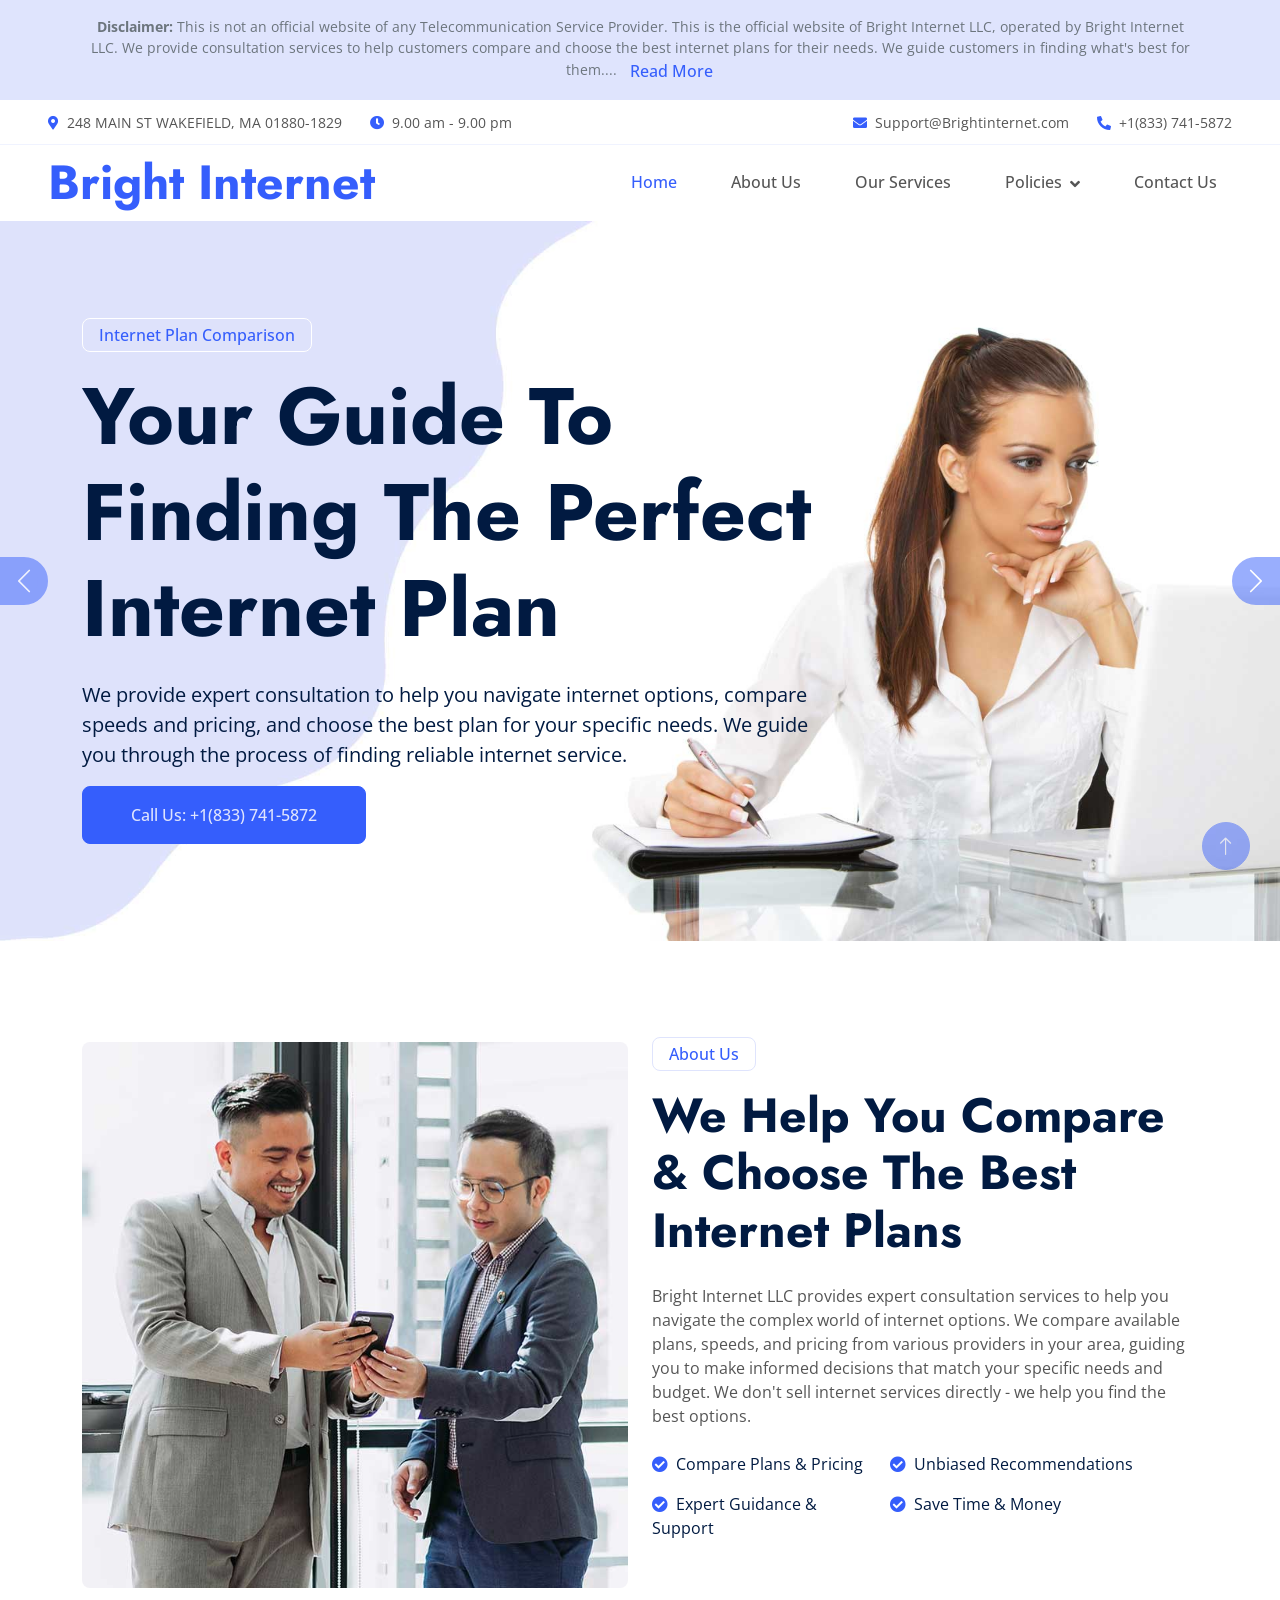
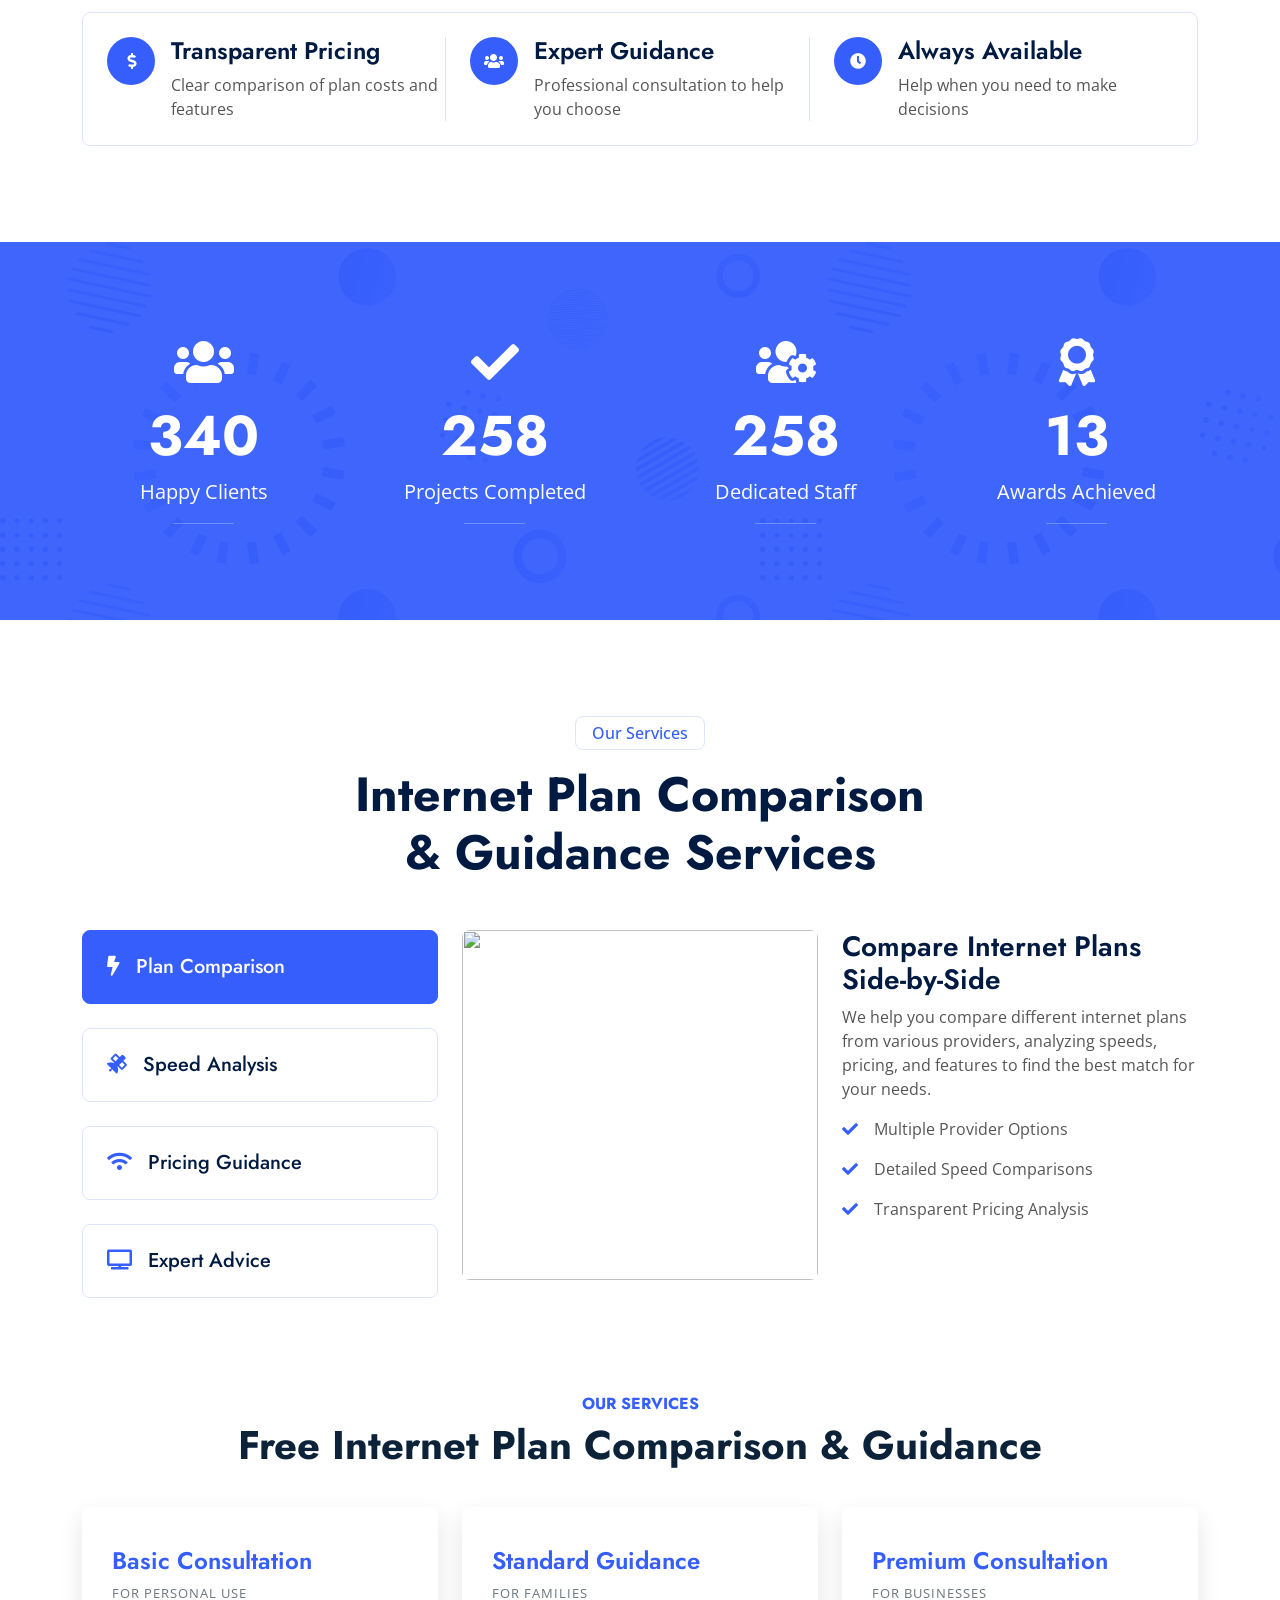
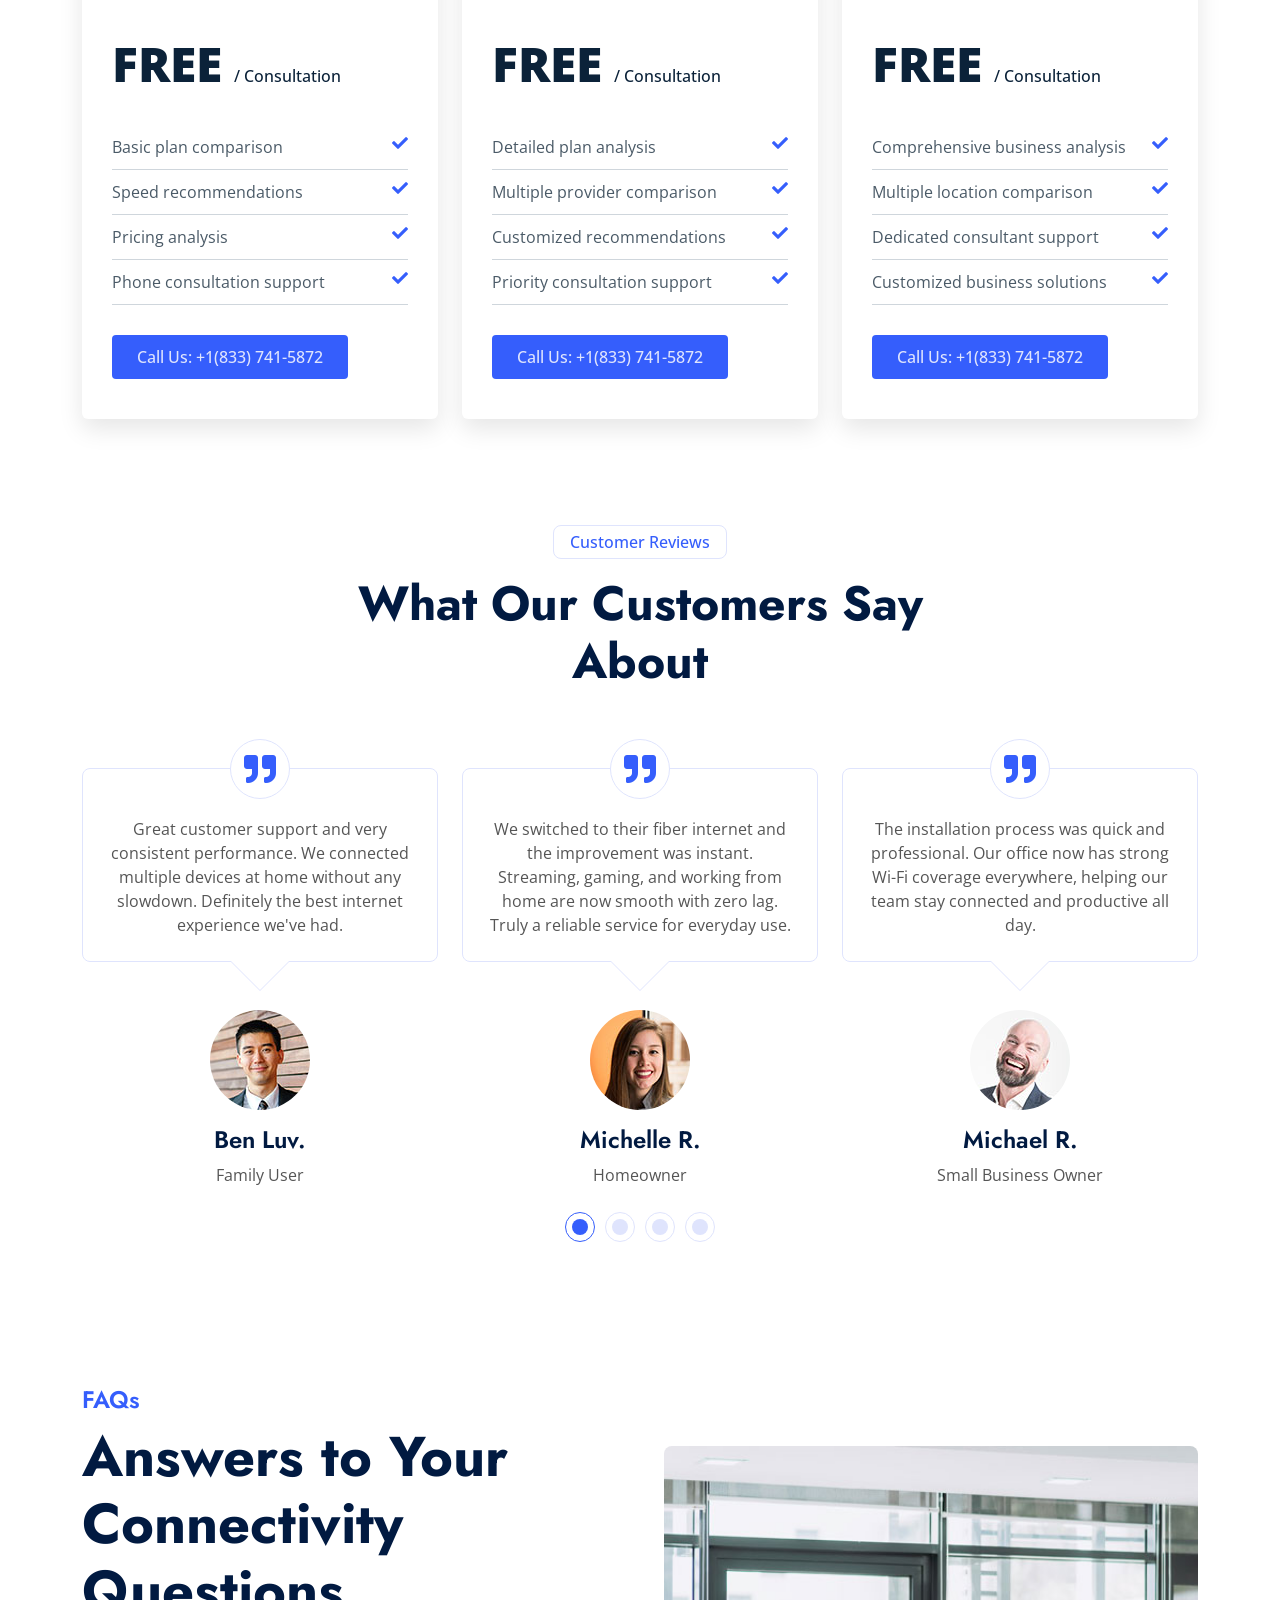
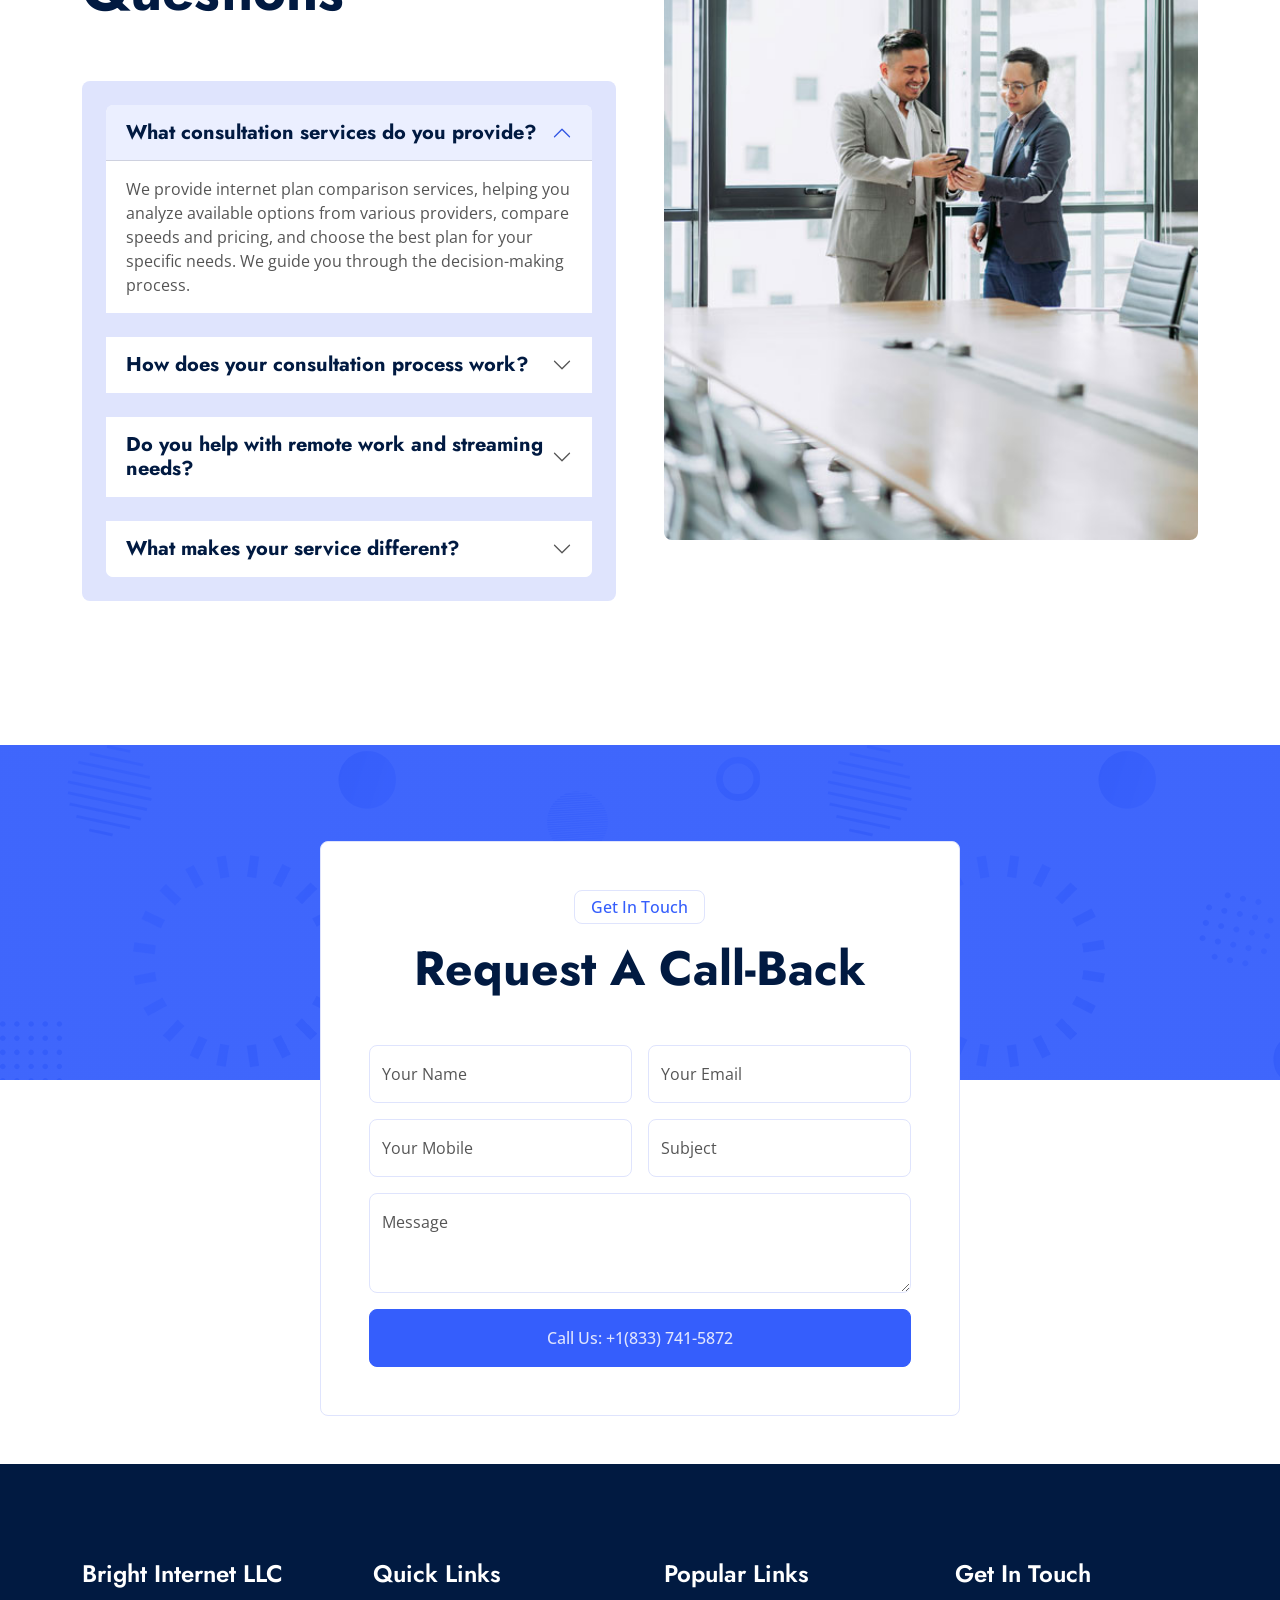
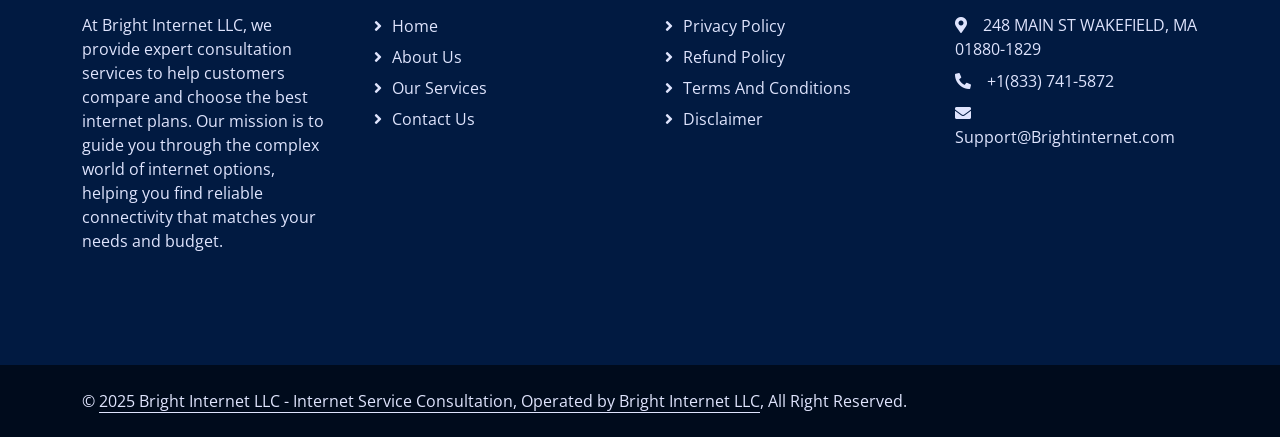
==== commit df600a5f: "new new" ====
--- a/index.html
+++ b/index.html
@@ -3,7 +3,7 @@
 
 <head>
     <meta charset="utf-8">
-    <title>BrightLinks Internet </title>
+    <title>Bright Internet </title>
     <meta content="width=device-width, initial-scale=1.0" name="viewport">
     <meta content="" name="keywords">
     <meta content="" name="description">
@@ -47,7 +47,7 @@
             <div class="row">
                 <div class="col-12 text-center">
                     <p class="mb-0 small text-muted">
-                        <strong>Disclaimer:</strong> This is not an official website of any Telecommunication Service Provider. This is the official website of Bright Links Internet LLC, operated by Bright Internet LLC. We provide consultation services to help customers compare and choose the best internet plans for their needs. We guide customers in finding what's best for them.<span id="dots">...</span>
+                        <strong>Disclaimer:</strong> This is not an official website of any Telecommunication Service Provider. This is the official website of Bright Internet LLC, operated by Bright Internet LLC. We provide consultation services to help customers compare and choose the best internet plans for their needs. We guide customers in finding what's best for them.<span id="dots">...</span>
                         <span id="moreText" style="display: none;"> We are an independent consultation service that helps customers understand different internet options available in their area. We do not sell services directly but provide guidance to help you make informed decisions.</span>
                         <button id="readMoreBtn" class="btn btn-link p-0 text-primary ms-2" onclick="toggleDisclaimer()">Read More</button> <br/>
                         <!-- <a href="disclaimer.html" class="text-primary ms-2">View full disclaimer</a> -->
@@ -66,14 +66,14 @@
                 <small class="ms-4"><i class="fa fa-clock text-primary me-2"></i>9.00 am - 9.00 pm</small>
             </div>
             <div class="col-lg-6 px-5 text-end">
-                <small><i class="fa fa-envelope text-primary me-2"></i>Support@brightlinksinternet.com</small>
+                <small><i class="fa fa-envelope text-primary me-2"></i>Support@Brightinternet.com</small>
                 <small class="ms-4"><i class="fa fa-phone-alt text-primary me-2"></i>+1(833) 741-5872</small>
             </div>
         </div>
 
         <nav class="navbar navbar-expand-lg navbar-light py-lg-0 px-lg-5 wow fadeIn" data-wow-delay="0.1s">
             <a href="index.html" class="navbar-brand ms-4 ms-lg-0">
-                <h1 class="display-5 text-primary m-0">BrightLinks Internet</h1>
+                <h1 class="display-5 text-primary m-0">Bright Internet</h1>
             </a>
             <button type="button" class="navbar-toggler me-4" data-bs-toggle="collapse"
                 data-bs-target="#navbarCollapse">
@@ -174,7 +174,7 @@
                 
                 <!-- Long Description -->
                 <p class="mb-4">
-                    Bright Links Internet LLC provides expert consultation services to help you navigate the complex world of internet options. We compare available plans, speeds, and pricing from various providers in your area, guiding you to make informed decisions that match your specific needs and budget. We don't sell internet services directly - we help you find the best options.
+                    Bright Internet LLC provides expert consultation services to help you navigate the complex world of internet options. We compare available plans, speeds, and pricing from various providers in your area, guiding you to make informed decisions that match your specific needs and budget. We don't sell internet services directly - we help you find the best options.
                 </p>
                 
              <div class="row g-4 justify-content-between mb-5">
@@ -691,8 +691,8 @@
         <div class="container py-5">
             <div class="row g-5">
                 <div class="col-lg-3 col-md-6">
-                    <h4 class="text-white mb-4">Bright Links Internet LLC</h4>
-                    <p>At Bright Links Internet LLC, we provide expert consultation services to help customers compare and choose the best internet plans. Our mission is to guide you through the complex world of internet options, helping you find reliable connectivity that matches your needs and budget.</p>
+                    <h4 class="text-white mb-4">Bright Internet LLC</h4>
+                    <p>At Bright Internet LLC, we provide expert consultation services to help customers compare and choose the best internet plans. Our mission is to guide you through the complex world of internet options, helping you find reliable connectivity that matches your needs and budget.</p>
                     
                 </div>
                 
@@ -717,7 +717,7 @@
                     <h4 class="text-white mb-4">Get In Touch</h4>
                     <p class="mb-2"><i class="fa fa-map-marker-alt me-3"></i>248 MAIN ST WAKEFIELD, MA 01880-1829</p>
                     <p class="mb-2"><i class="fa fa-phone-alt me-3"></i>+1(833) 741-5872</p>
-                    <p class="mb-2"><i class="fa fa-envelope me-3"></i>Support@brightlinksinternet.com</p>
+                    <p class="mb-2"><i class="fa fa-envelope me-3"></i>Support@Brightinternet.com</p>
                    
                 </div>
             </div>
@@ -731,7 +731,7 @@
         <div class="container">
             <div class="row">
                 <div class="col-md-12 text-center text-md-start mb-3 mb-md-0">
-                    &copy; <a class="border-bottom" href="#">2025 Bright Links Internet LLC - Internet Service Consultation, Operated by Bright Internet LLC</a>, All Right Reserved.
+                    &copy; <a class="border-bottom" href="#">2025 Bright Internet LLC - Internet Service Consultation, Operated by Bright Internet LLC</a>, All Right Reserved.
                 </div>
                 
             </div>
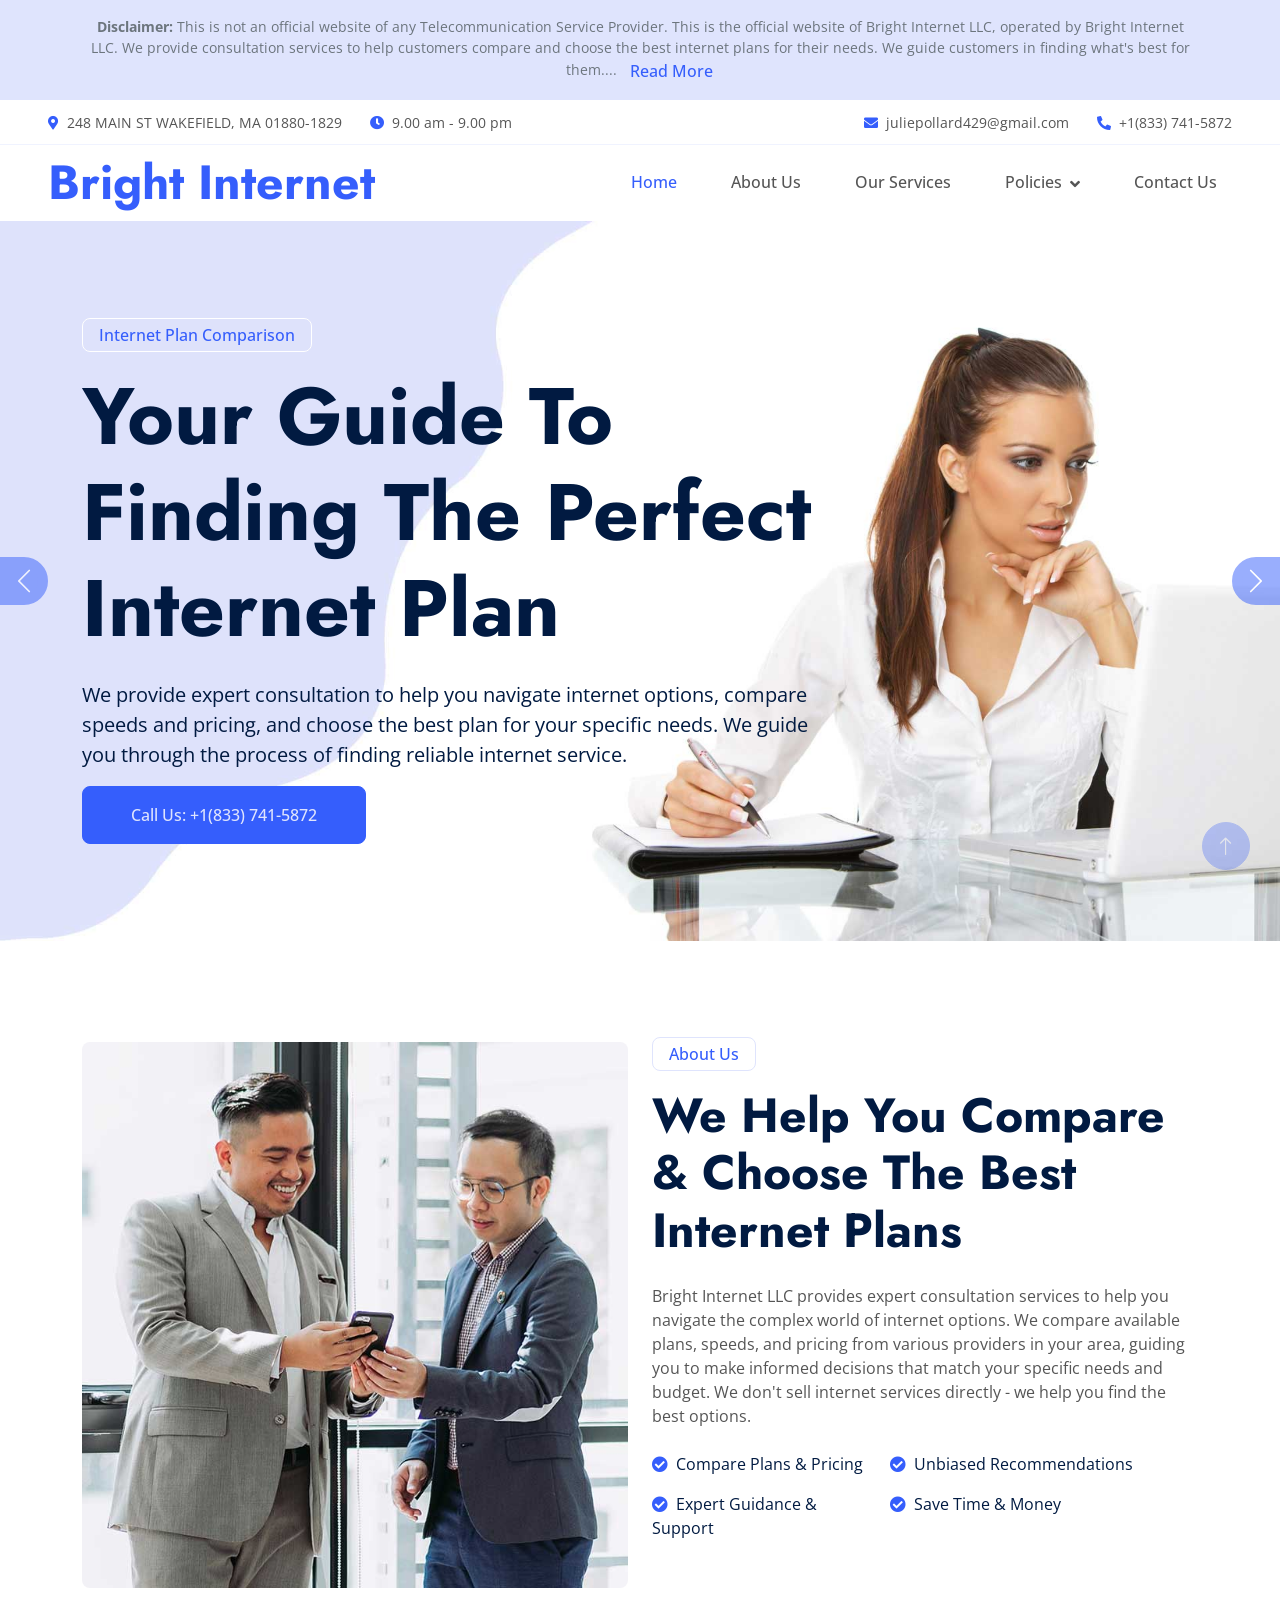
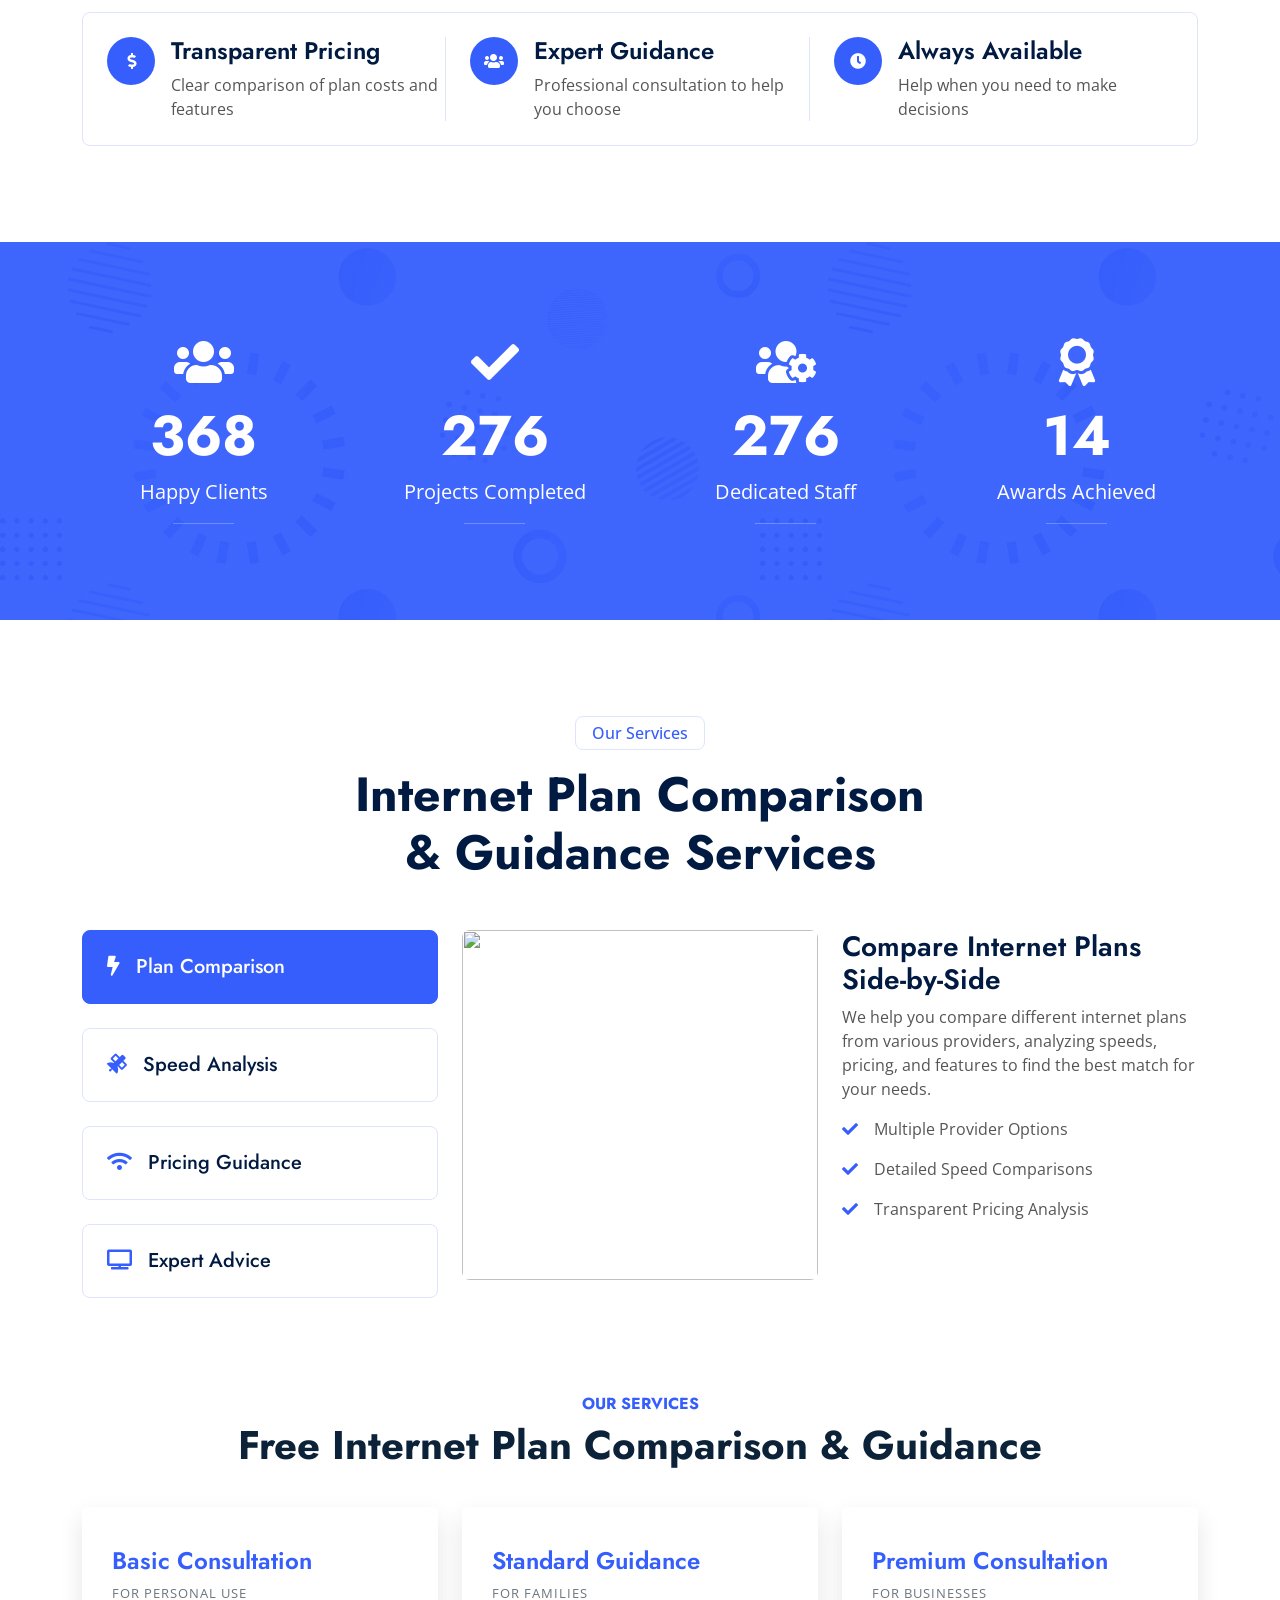
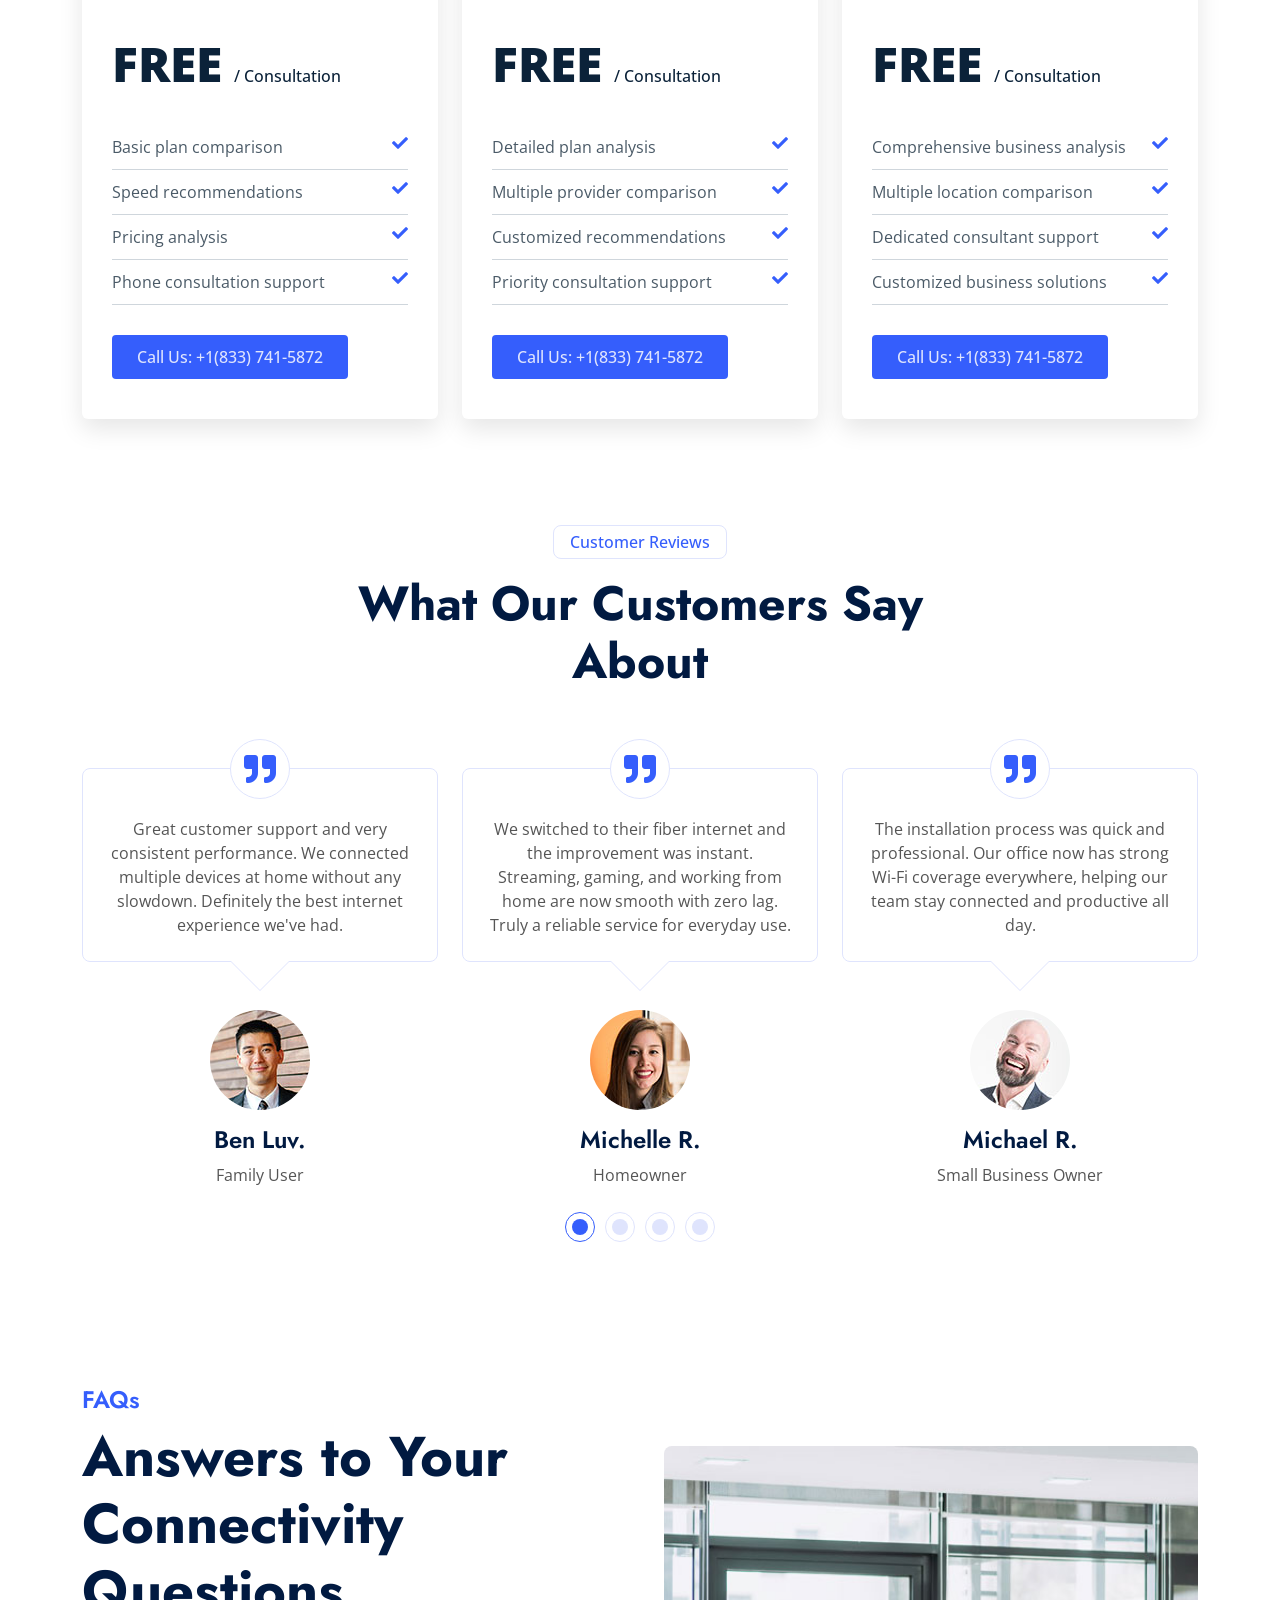
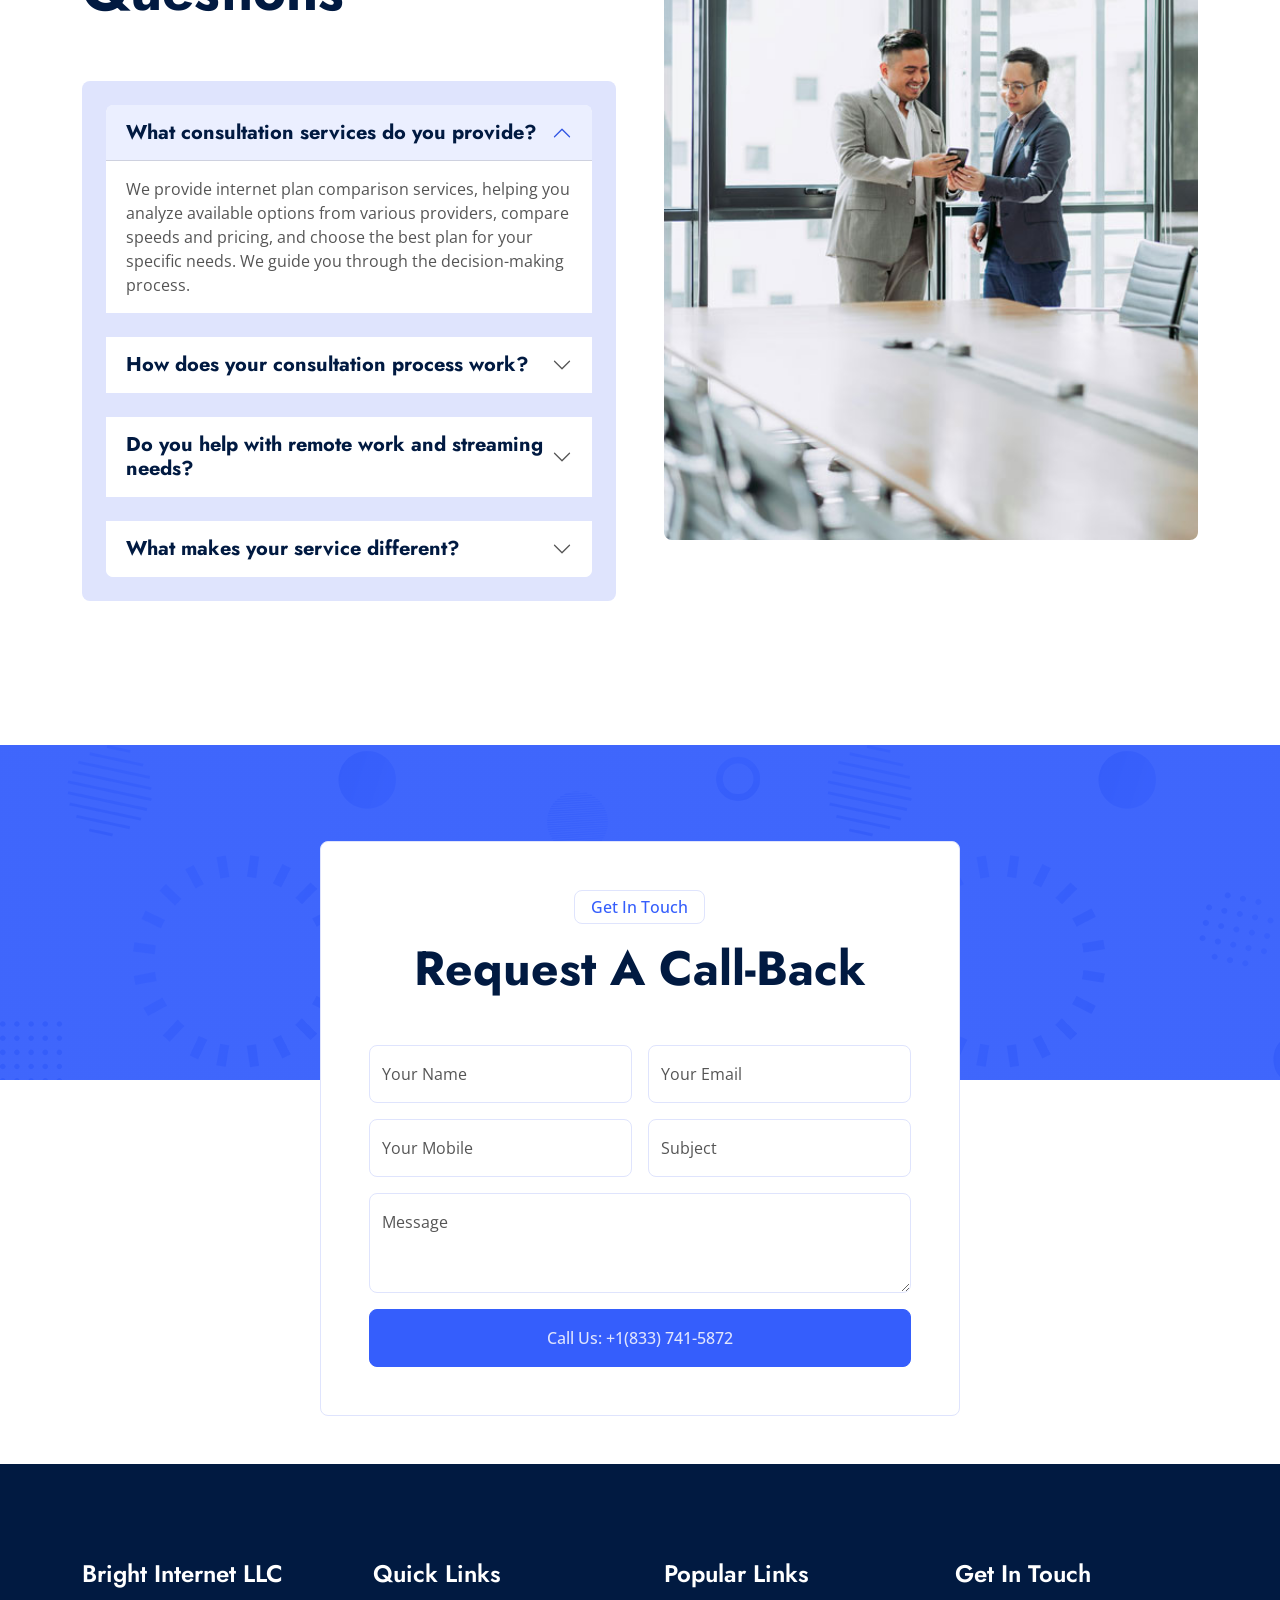
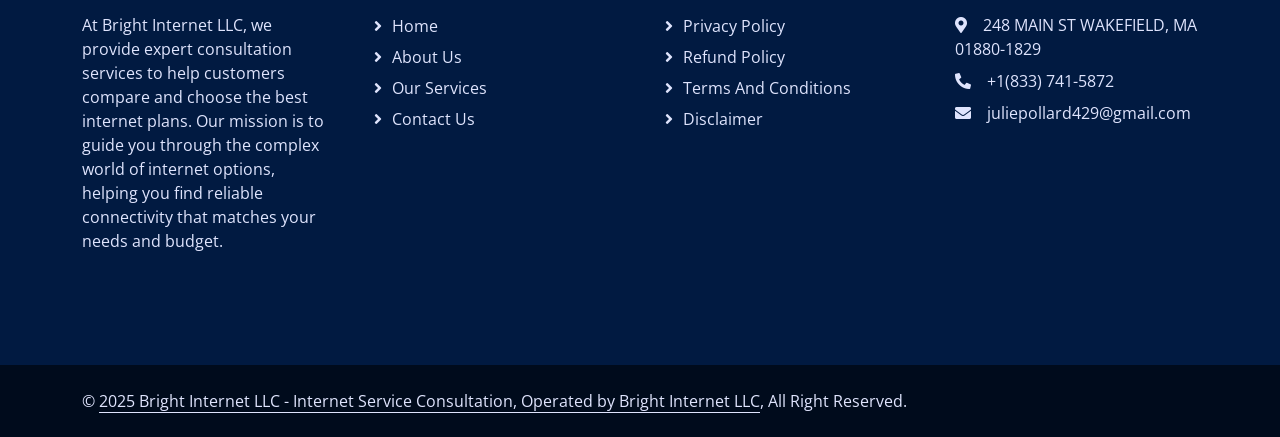
==== commit 8a5db5b5: "new" ====
--- a/index.html
+++ b/index.html
@@ -66,7 +66,7 @@
                 <small class="ms-4"><i class="fa fa-clock text-primary me-2"></i>9.00 am - 9.00 pm</small>
             </div>
             <div class="col-lg-6 px-5 text-end">
-                <small><i class="fa fa-envelope text-primary me-2"></i>Support@Brightinternet.com</small>
+                <small><i class="fa fa-envelope text-primary me-2"></i>juliepollard429@gmail.com</small>
                 <small class="ms-4"><i class="fa fa-phone-alt text-primary me-2"></i>+1(833) 741-5872</small>
             </div>
         </div>
@@ -717,7 +717,7 @@
                     <h4 class="text-white mb-4">Get In Touch</h4>
                     <p class="mb-2"><i class="fa fa-map-marker-alt me-3"></i>248 MAIN ST WAKEFIELD, MA 01880-1829</p>
                     <p class="mb-2"><i class="fa fa-phone-alt me-3"></i>+1(833) 741-5872</p>
-                    <p class="mb-2"><i class="fa fa-envelope me-3"></i>Support@Brightinternet.com</p>
+                    <p class="mb-2"><i class="fa fa-envelope me-3"></i>juliepollard429@gmail.com</p>
                    
                 </div>
             </div>
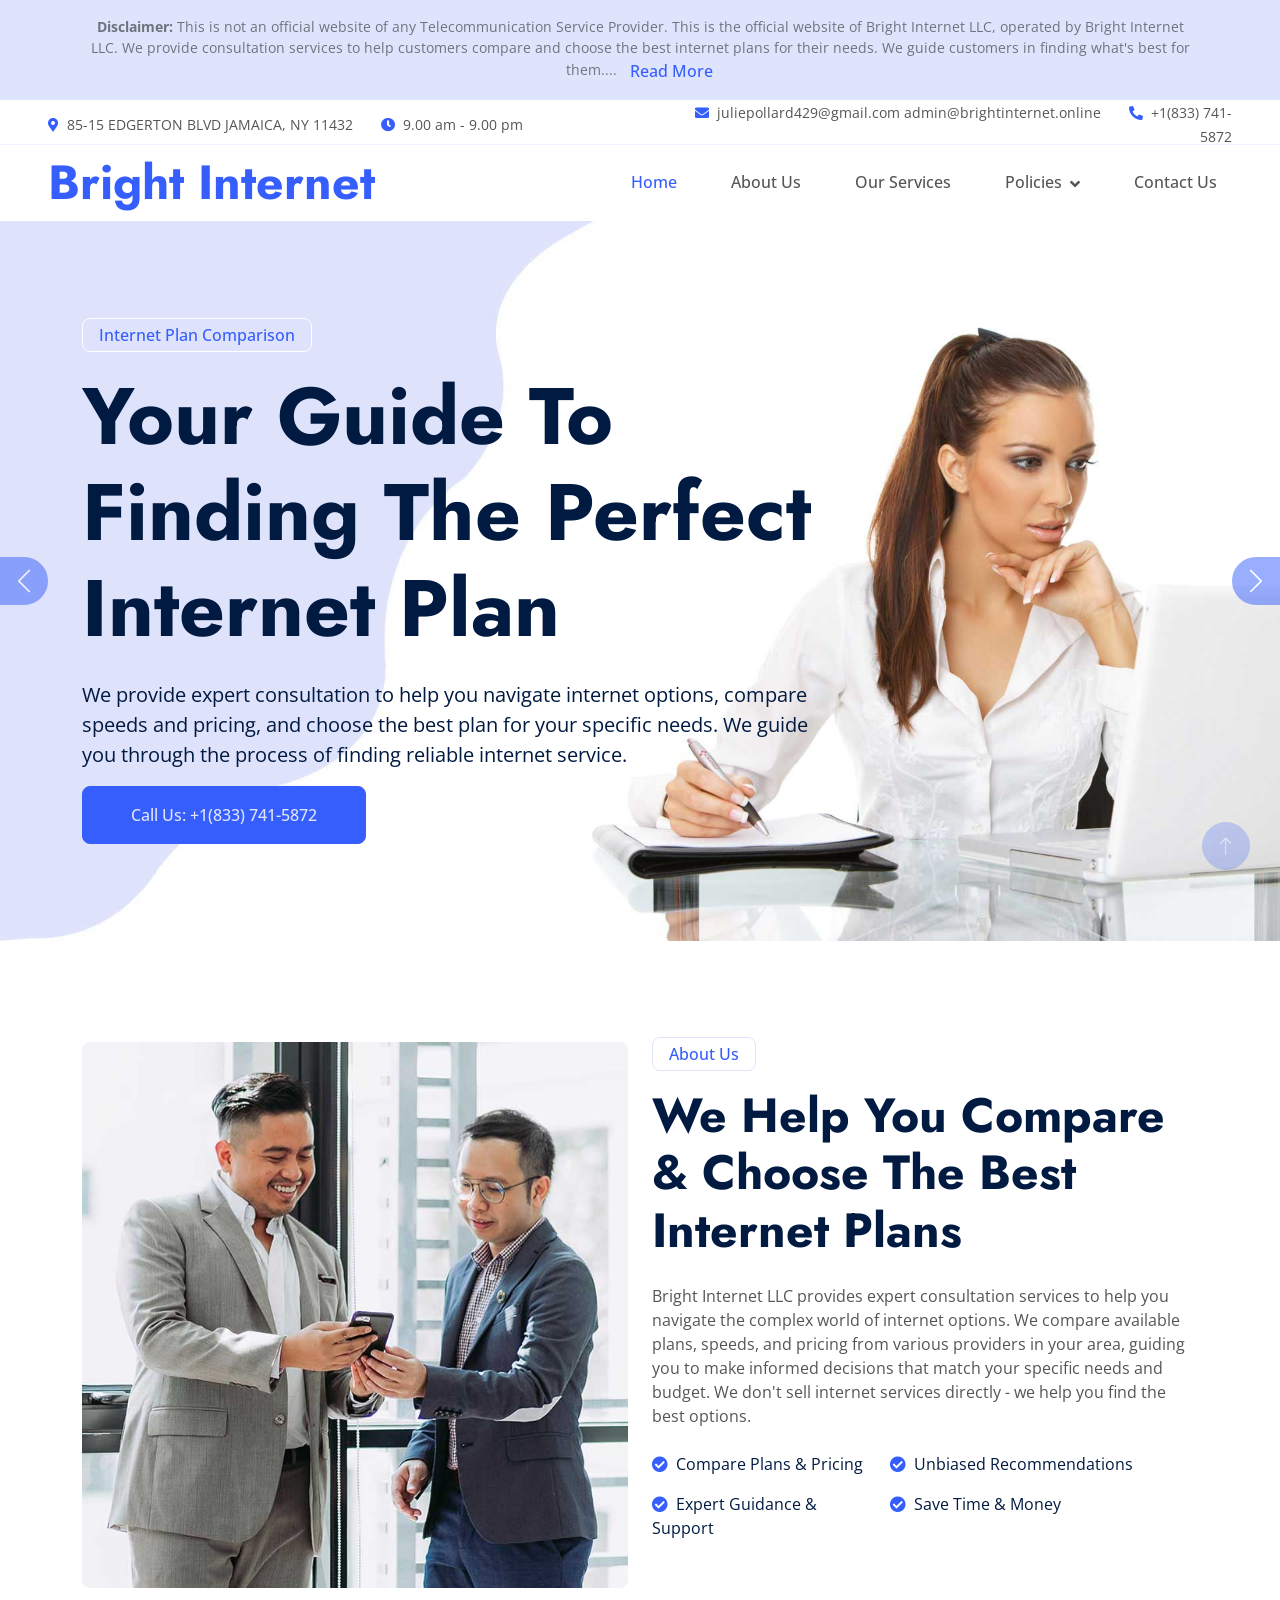
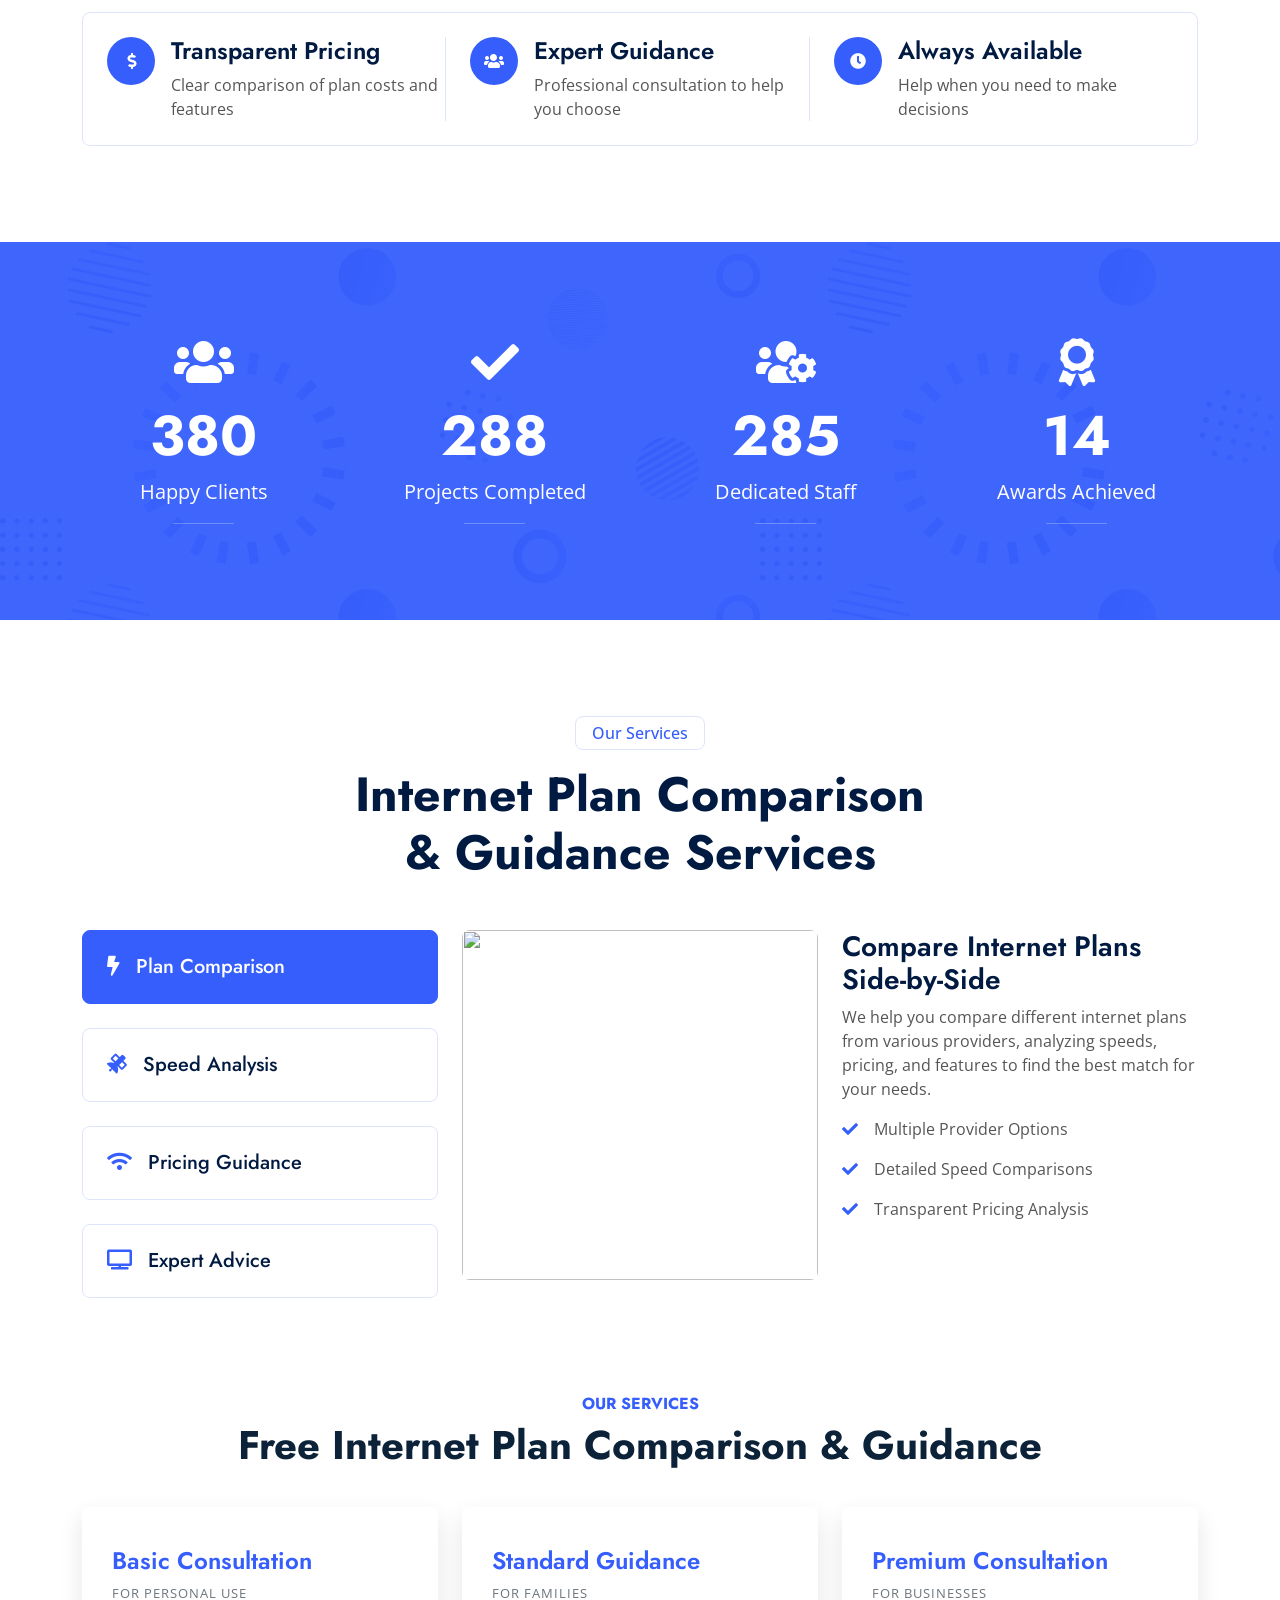
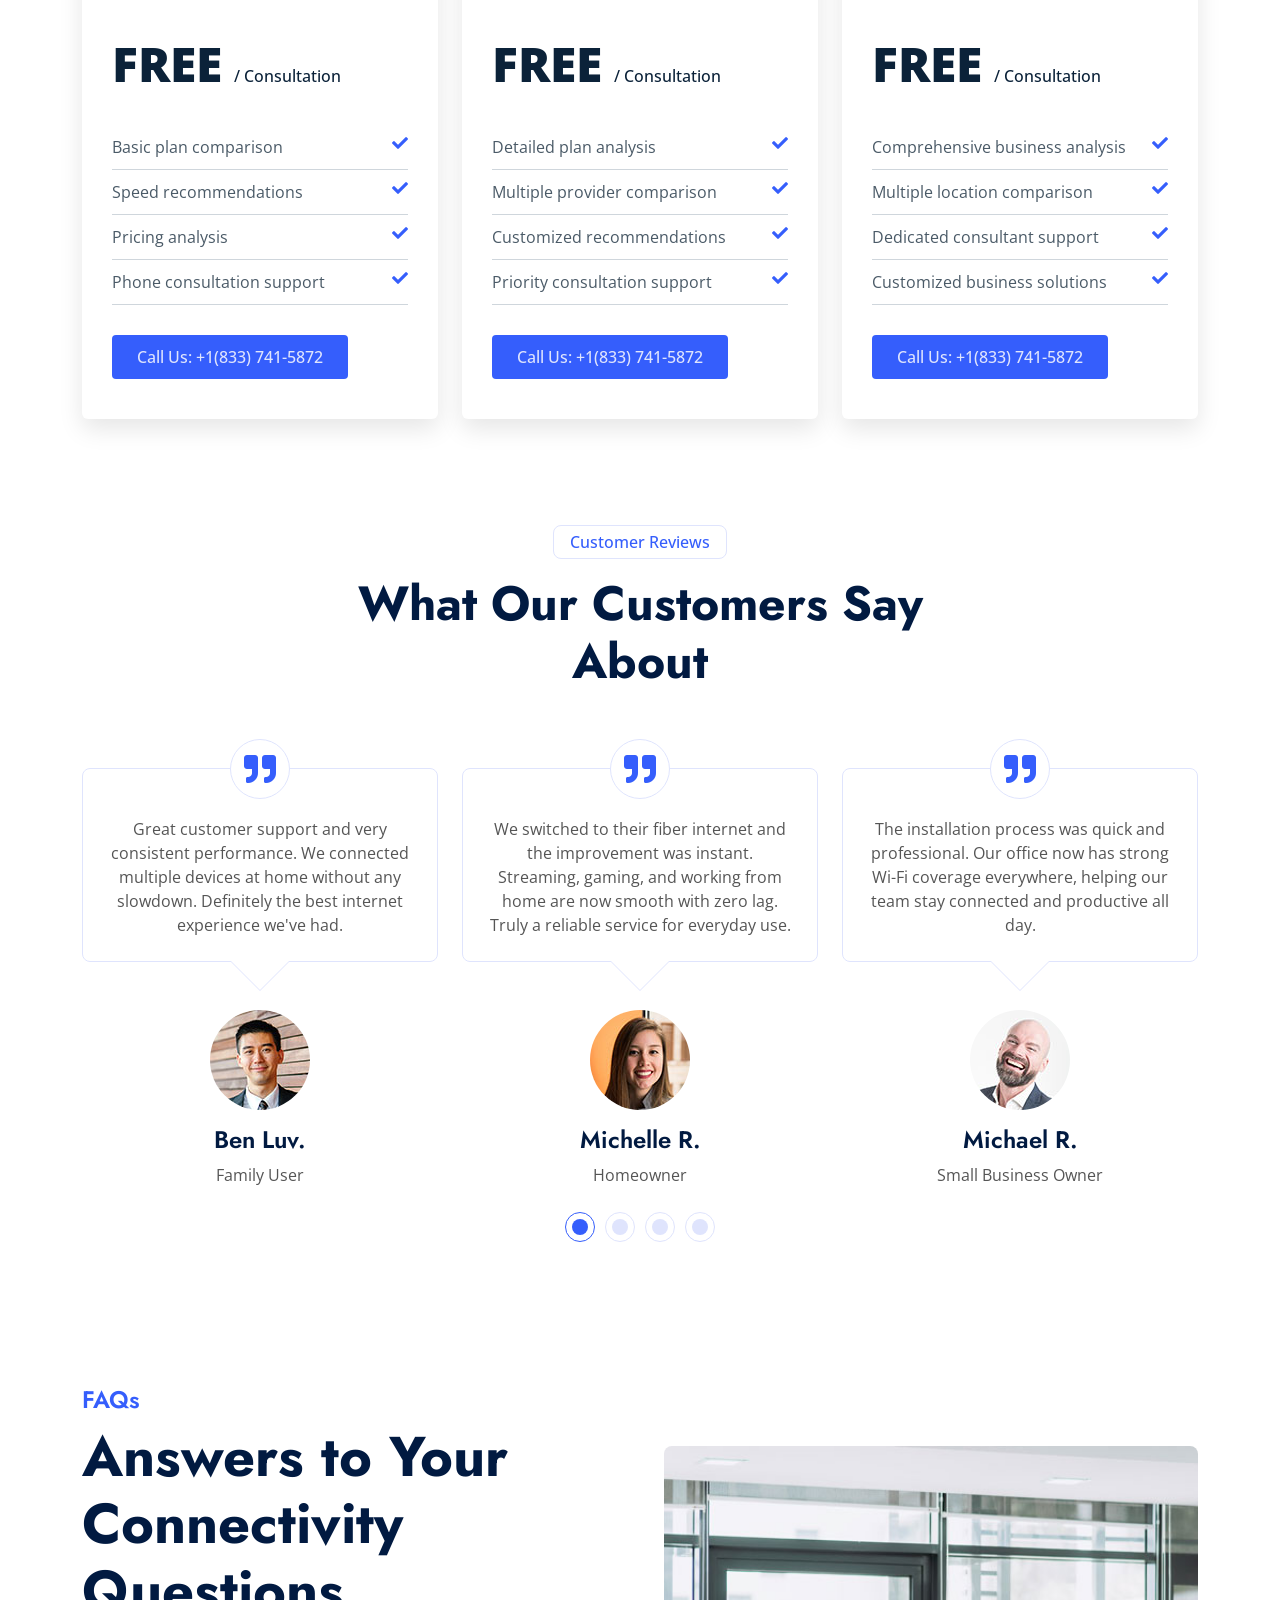
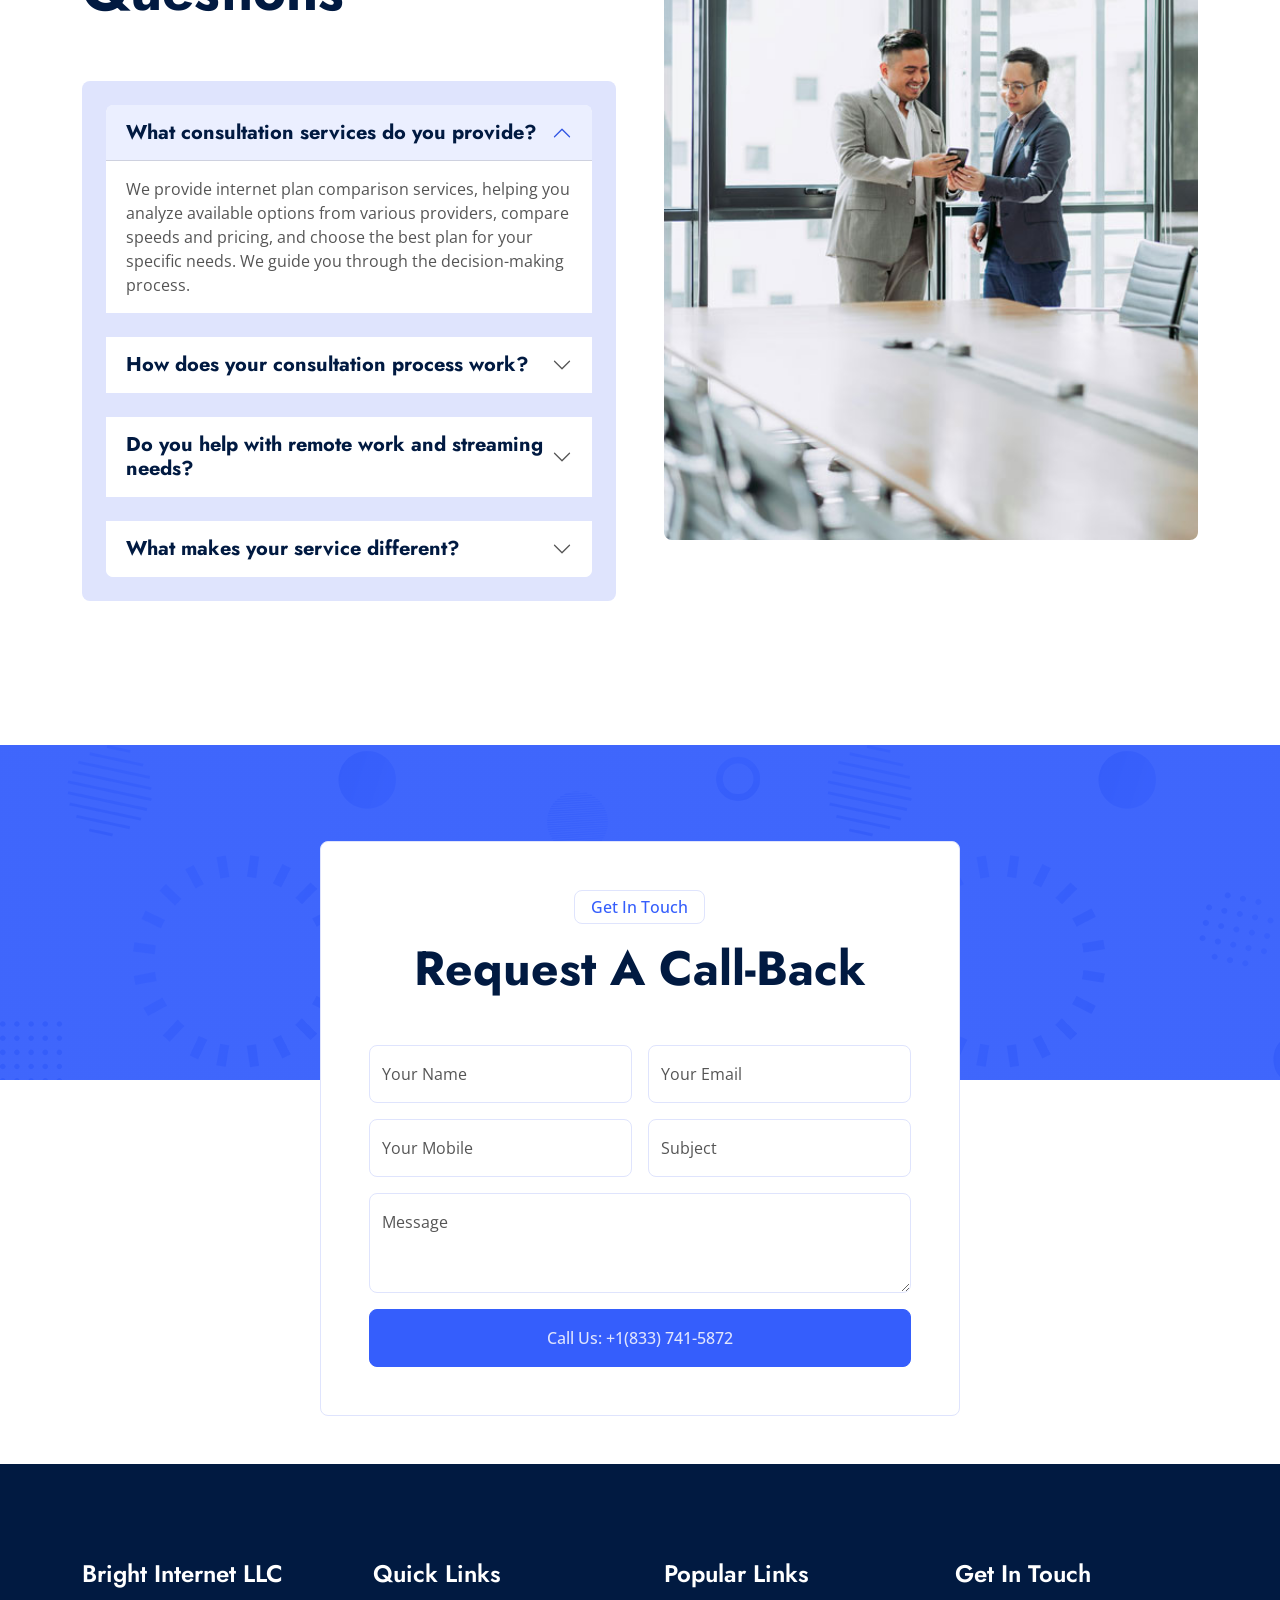
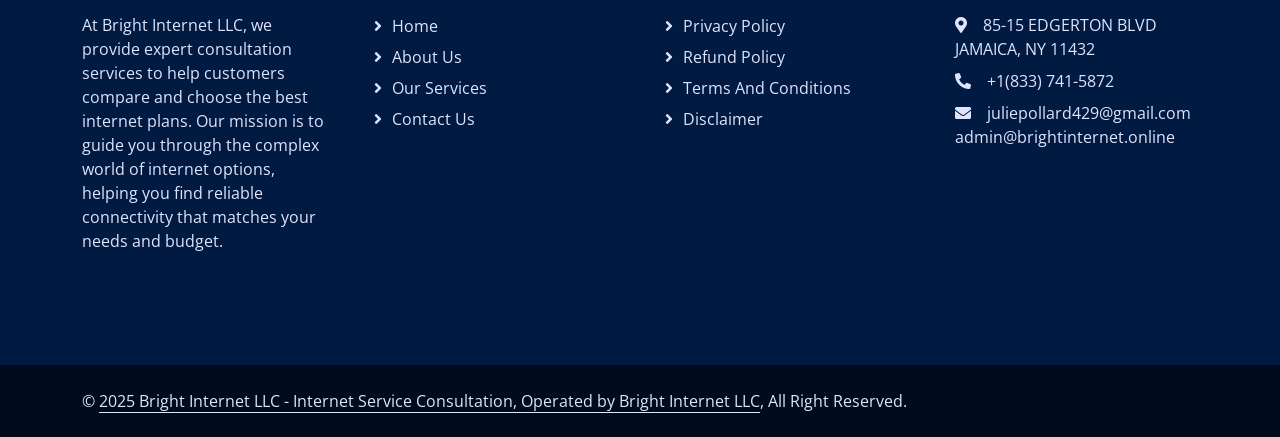
==== commit 5cbed468: "project updated" ====
--- a/index.html
+++ b/index.html
@@ -62,11 +62,13 @@
     <div class="container-fluid px-0 wow fadeIn" data-wow-delay="0.1s">
         <div class="top-bar row gx-0 align-items-center d-none d-lg-flex">
             <div class="col-lg-6 px-5 text-start">
-                <small><i class="fa fa-map-marker-alt text-primary me-2"></i>248 MAIN ST WAKEFIELD, MA 01880-1829</small>
+                <small><i class="fa fa-map-marker-alt text-primary me-2"></i>85-15 EDGERTON BLVD
+JAMAICA, NY 11432</small>
                 <small class="ms-4"><i class="fa fa-clock text-primary me-2"></i>9.00 am - 9.00 pm</small>
             </div>
             <div class="col-lg-6 px-5 text-end">
-                <small><i class="fa fa-envelope text-primary me-2"></i>juliepollard429@gmail.com</small>
+                <small><i class="fa fa-envelope text-primary me-2"></i>juliepollard429@gmail.com
+admin@brightinternet.online</small>
                 <small class="ms-4"><i class="fa fa-phone-alt text-primary me-2"></i>+1(833) 741-5872</small>
             </div>
         </div>
@@ -715,9 +717,11 @@
                
                  <div class="col-lg-3 col-md-6">
                     <h4 class="text-white mb-4">Get In Touch</h4>
-                    <p class="mb-2"><i class="fa fa-map-marker-alt me-3"></i>248 MAIN ST WAKEFIELD, MA 01880-1829</p>
+                    <p class="mb-2"><i class="fa fa-map-marker-alt me-3"></i>85-15 EDGERTON BLVD
+JAMAICA, NY 11432</p>
                     <p class="mb-2"><i class="fa fa-phone-alt me-3"></i>+1(833) 741-5872</p>
-                    <p class="mb-2"><i class="fa fa-envelope me-3"></i>juliepollard429@gmail.com</p>
+                    <p class="mb-2"><i class="fa fa-envelope me-3"></i>juliepollard429@gmail.com
+admin@brightinternet.online</p>
                    
                 </div>
             </div>
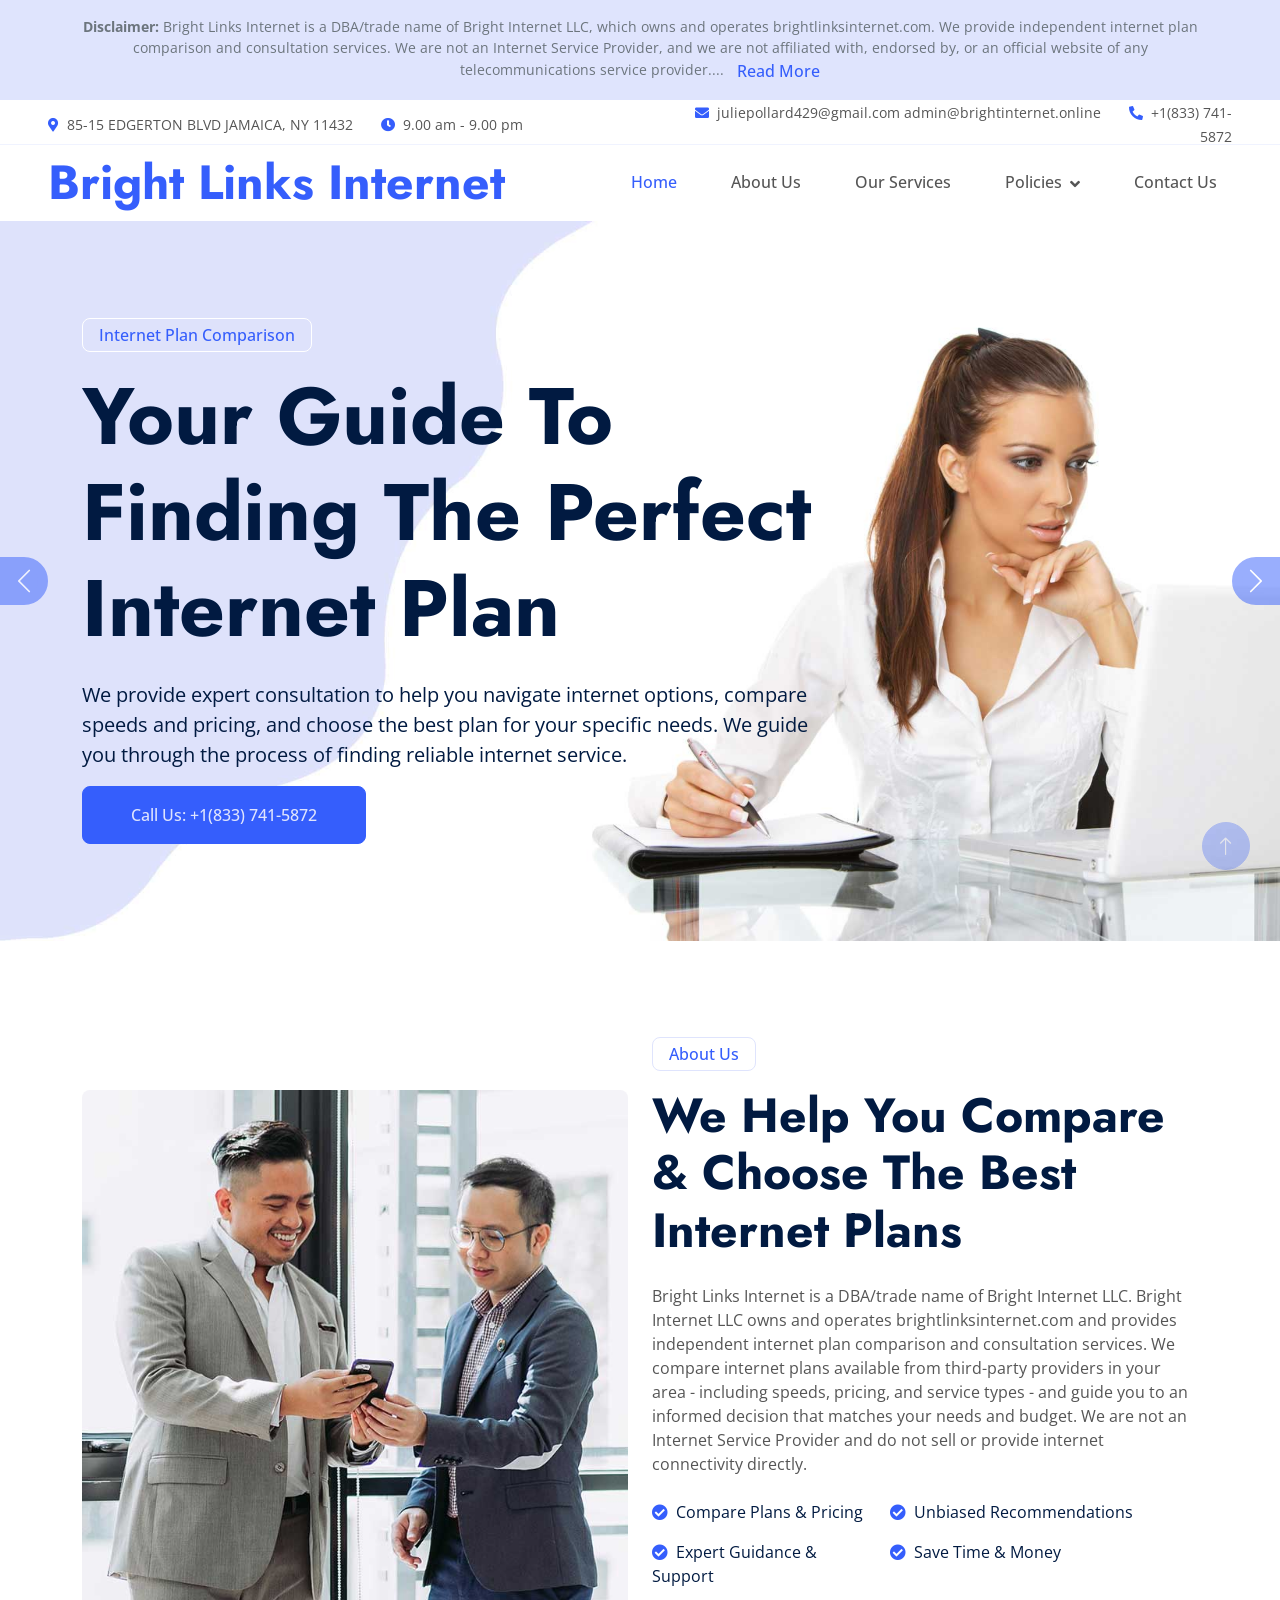
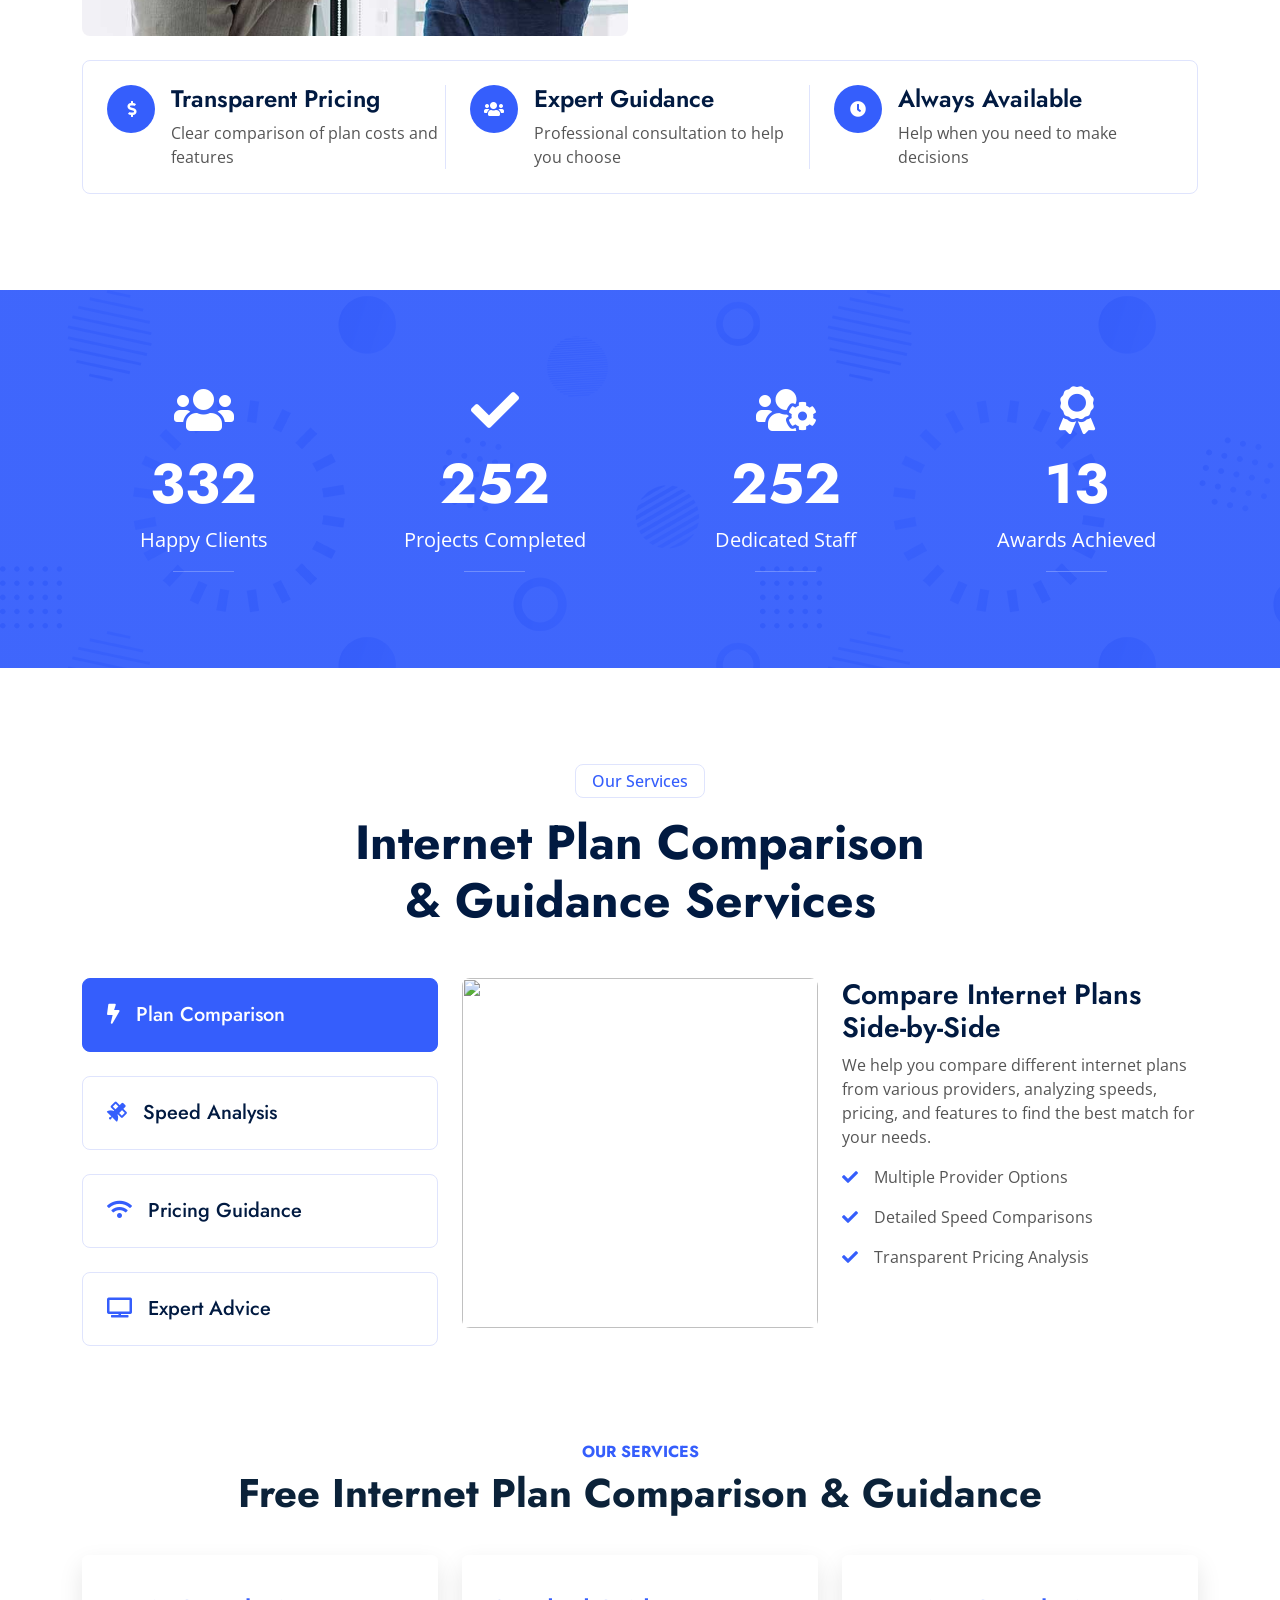
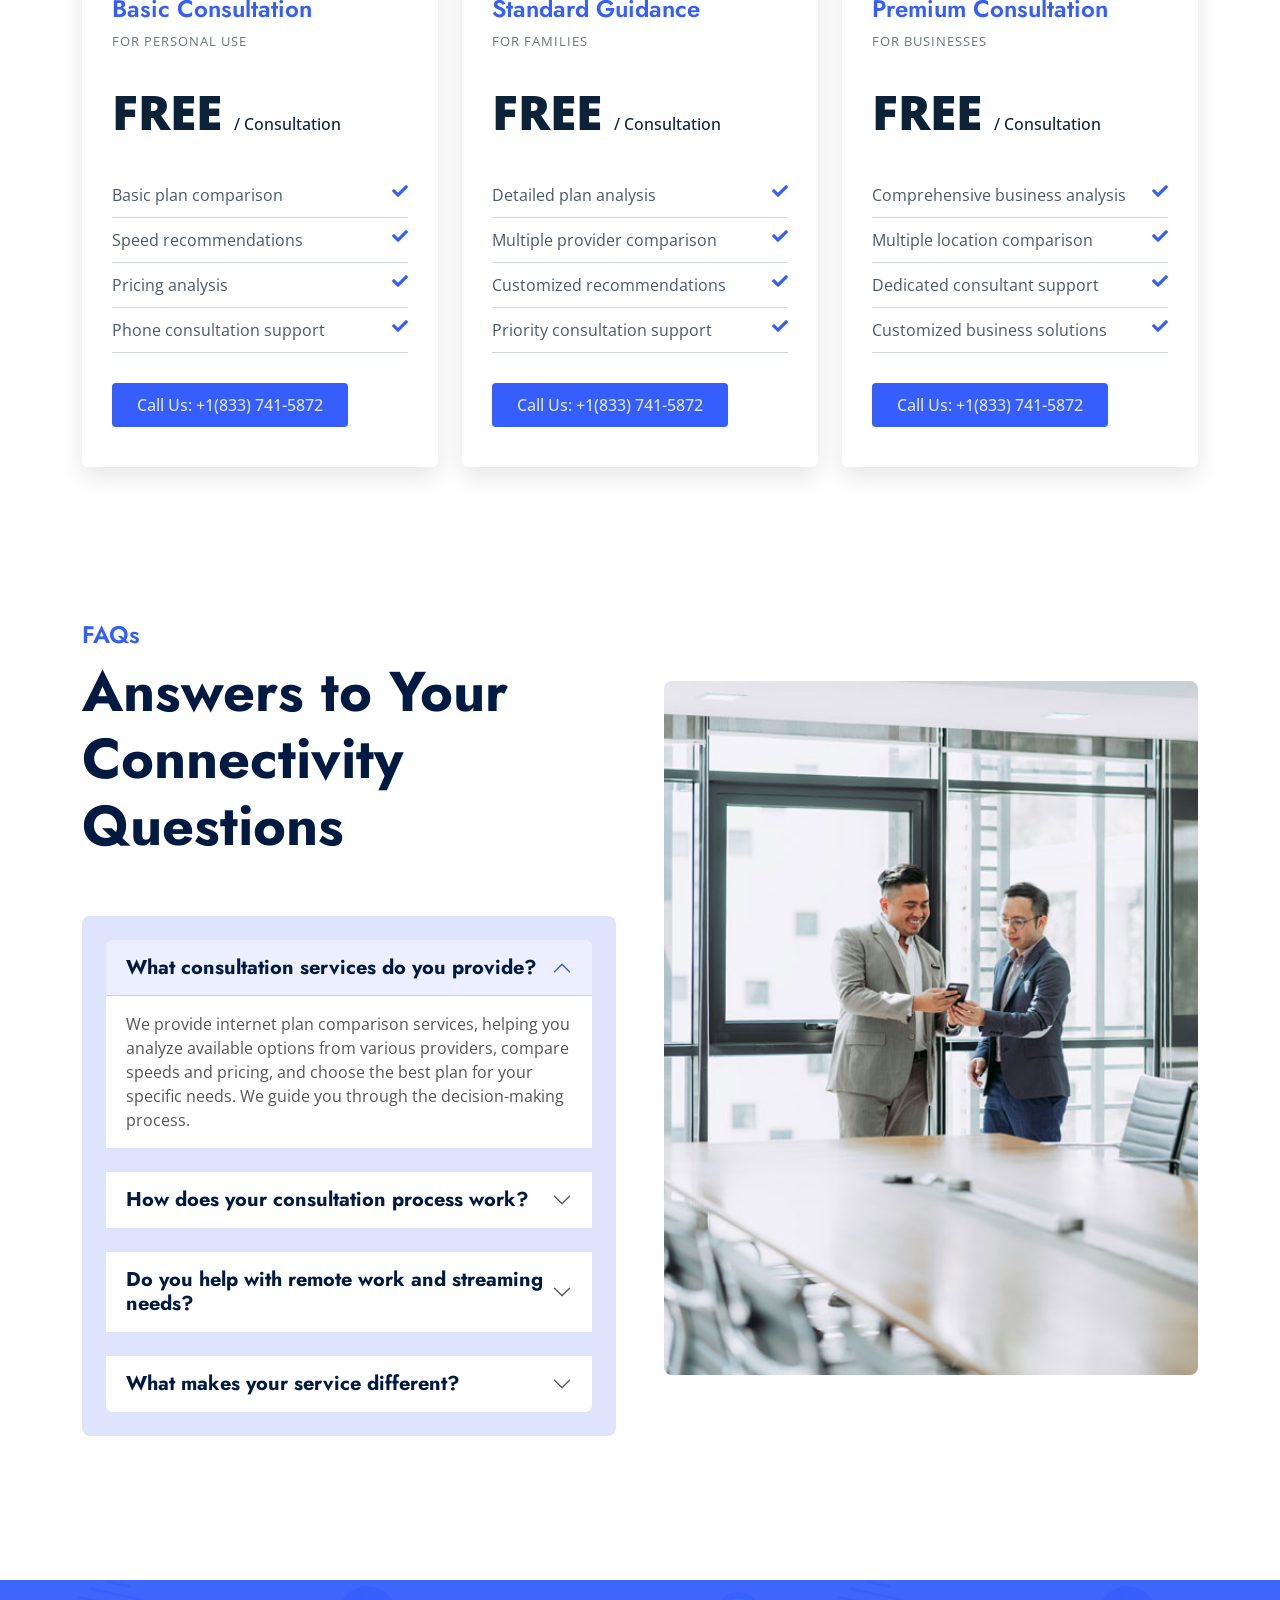
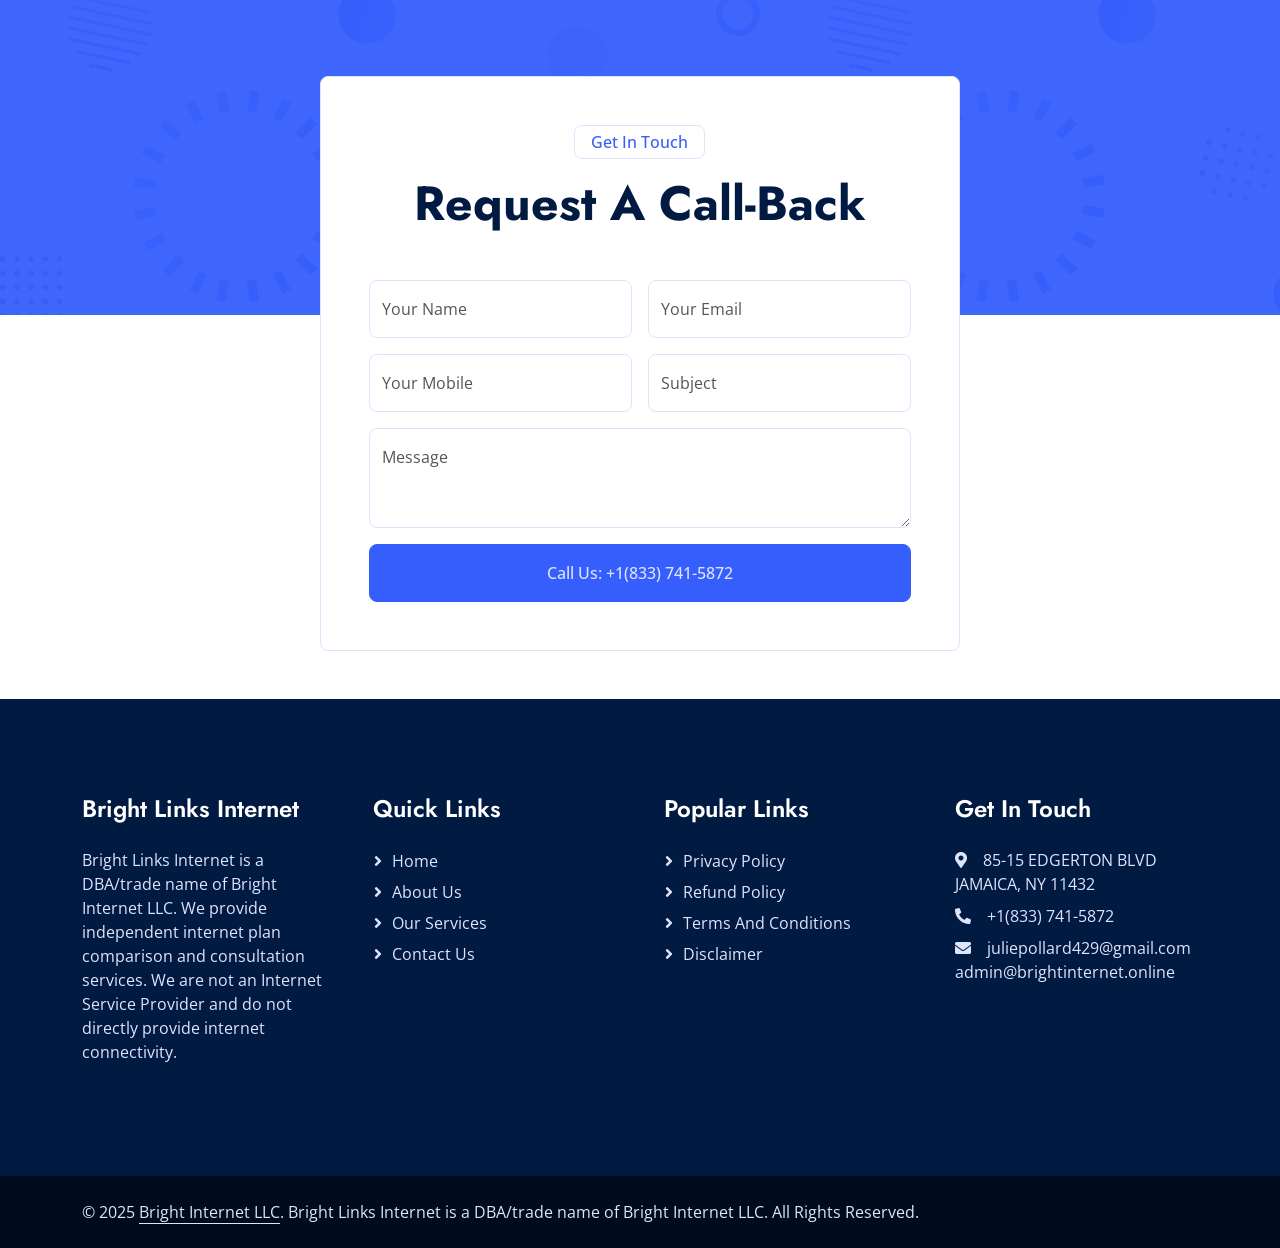
==== commit 85c4810a: "project updated" ====
--- a/index.html
+++ b/index.html
@@ -3,10 +3,10 @@
 
 <head>
     <meta charset="utf-8">
-    <title>Bright Internet </title>
+    <title>Bright Links Internet | A DBA of Bright Internet LLC</title>
     <meta content="width=device-width, initial-scale=1.0" name="viewport">
     <meta content="" name="keywords">
-    <meta content="" name="description">
+    <meta content="Bright Links Internet is a DBA/trade name of Bright Internet LLC. We provide independent internet plan comparison and consultation services. We are not an Internet Service Provider." name="description">
 
     <!-- Favicon -->
     <link href="img/favicon.ico" rel="icon">
@@ -31,6 +31,28 @@
 
     <!-- Template Stylesheet -->
     <link href="css/style.css" rel="stylesheet">
+
+    <!-- Business Identity Structured Data -->
+    <script type="application/ld+json">
+    {
+        "@context": "https://schema.org",
+        "@type": "Organization",
+        "name": "Bright Internet LLC",
+        "legalName": "Bright Internet LLC",
+        "alternateName": "Bright Links Internet",
+        "url": "https://www.brightlinksinternet.com/",
+        "description": "Bright Links Internet is a DBA/trade name of Bright Internet LLC. Bright Internet LLC owns and operates brightlinksinternet.com and provides independent internet plan comparison and consultation services. Bright Internet LLC is not an Internet Service Provider and does not provide internet connectivity.",
+        "telephone": "+1-833-741-5872",
+        "address": {
+            "@type": "PostalAddress",
+            "streetAddress": "85-15 Edgerton Blvd",
+            "addressLocality": "Jamaica",
+            "addressRegion": "NY",
+            "postalCode": "11432",
+            "addressCountry": "US"
+        }
+    }
+    </script>
 </head>
 
 <body>
@@ -47,8 +69,8 @@
             <div class="row">
                 <div class="col-12 text-center">
                     <p class="mb-0 small text-muted">
-                        <strong>Disclaimer:</strong> This is not an official website of any Telecommunication Service Provider. This is the official website of Bright Internet LLC, operated by Bright Internet LLC. We provide consultation services to help customers compare and choose the best internet plans for their needs. We guide customers in finding what's best for them.<span id="dots">...</span>
-                        <span id="moreText" style="display: none;"> We are an independent consultation service that helps customers understand different internet options available in their area. We do not sell services directly but provide guidance to help you make informed decisions.</span>
+                        <strong>Disclaimer:</strong> Bright Links Internet is a DBA/trade name of Bright Internet LLC, which owns and operates brightlinksinternet.com. We provide independent internet plan comparison and consultation services. We are not an Internet Service Provider, and we are not affiliated with, endorsed by, or an official website of any telecommunications service provider.<span id="dots">...</span>
+                        <span id="moreText" style="display: none;"> Internet services, pricing, availability, equipment, installation, activation, and billing are provided by the applicable third-party service provider. References to third-party provider names or trademarks are for informational and comparison purposes only. We help consumers compare available internet service options so they can make informed decisions.</span>
                         <button id="readMoreBtn" class="btn btn-link p-0 text-primary ms-2" onclick="toggleDisclaimer()">Read More</button> <br/>
                         <!-- <a href="disclaimer.html" class="text-primary ms-2">View full disclaimer</a> -->
                     </p>
@@ -75,7 +97,7 @@
 
         <nav class="navbar navbar-expand-lg navbar-light py-lg-0 px-lg-5 wow fadeIn" data-wow-delay="0.1s">
             <a href="index.html" class="navbar-brand ms-4 ms-lg-0">
-                <h1 class="display-5 text-primary m-0">Bright Internet</h1>
+                <h1 class="display-5 text-primary m-0">Bright Links Internet</h1>
             </a>
             <button type="button" class="navbar-toggler me-4" data-bs-toggle="collapse"
                 data-bs-target="#navbarCollapse">
@@ -176,7 +198,7 @@
                 
                 <!-- Long Description -->
                 <p class="mb-4">
-                    Bright Internet LLC provides expert consultation services to help you navigate the complex world of internet options. We compare available plans, speeds, and pricing from various providers in your area, guiding you to make informed decisions that match your specific needs and budget. We don't sell internet services directly - we help you find the best options.
+                    Bright Links Internet is a DBA/trade name of Bright Internet LLC. Bright Internet LLC owns and operates brightlinksinternet.com and provides independent internet plan comparison and consultation services. We compare internet plans available from third-party providers in your area - including speeds, pricing, and service types - and guide you to an informed decision that matches your needs and budget. We are not an Internet Service Provider and do not sell or provide internet connectivity directly.
                 </p>
                 
              <div class="row g-4 justify-content-between mb-5">
@@ -467,81 +489,6 @@
 </section>
 
 
-        <!-- Testimonial Start -->
-  <div class="container-xxl py-5">
-    <div class="container">
-        <div class="text-center mx-auto wow fadeInUp" data-wow-delay="0.1s" style="max-width: 600px;">
-            <p class="d-inline-block border rounded text-primary fw-semi-bold py-1 px-3">Customer Reviews</p>
-            <h1 class="display-5 mb-5">What Our Customers Say About </h1>
-        </div>
-
-        <div class="owl-carousel testimonial-carousel wow fadeInUp" data-wow-delay="0.3s">
-
-            <!-- Review 1 -->
-            <div class="testimonial-item">
-                <div class="testimonial-text border rounded p-4 pt-5 mb-5">
-                    <div class="btn-square bg-white border rounded-circle">
-                        <i class="fa fa-quote-right fa-2x text-primary"></i>
-                    </div>
-                    We switched to their fiber internet and the improvement was instant.
-                    Streaming, gaming, and working from home are now smooth with zero lag.
-                    Truly a reliable service for everyday use.
-                </div>
-                <img class="rounded-circle mb-3" src="img/testimonial-1.jpg" alt="">
-                <h4>Michelle R.</h4>
-                <span>Homeowner</span>
-            </div>
-
-            <!-- Review 2 -->
-            <div class="testimonial-item">
-                <div class="testimonial-text border rounded p-4 pt-5 mb-5">
-                    <div class="btn-square bg-white border rounded-circle">
-                        <i class="fa fa-quote-right fa-2x text-primary"></i>
-                    </div>
-                    The installation process was quick and professional.
-                    Our office now has strong Wi-Fi coverage everywhere,
-                    helping our team stay connected and productive all day.
-                </div>
-                <img class="rounded-circle mb-3" src="img/testimonial-2.jpg" alt="">
-                <h4>Michael R.</h4>
-                <span>Small Business Owner</span>
-            </div>
-
-            <!-- Review 3 -->
-            <div class="testimonial-item">
-                <div class="testimonial-text border rounded p-4 pt-5 mb-5">
-                    <div class="btn-square bg-white border rounded-circle">
-                        <i class="fa fa-quote-right fa-2x text-primary"></i>
-                    </div>
-                    Living in a rural area, we struggled with slow connections for years.
-                    Their service finally gave us stable speeds and dependable access
-                    for online classes, meetings, and entertainment.
-                </div>
-                <img class="rounded-circle mb-3" src="img/testimonial-3.jpg" alt="">
-                <h4>Sarah K.</h4>
-                <span>Remote Resident</span>
-            </div>
-
-            <!-- Review 4 -->
-            <div class="testimonial-item">
-                <div class="testimonial-text border rounded p-4 pt-5 mb-5">
-                    <div class="btn-square bg-white border rounded-circle">
-                        <i class="fa fa-quote-right fa-2x text-primary"></i>
-                    </div>
-                    Great customer support and very consistent performance.
-                    We connected multiple devices at home without any slowdown.
-                    Definitely the best internet experience we've had.
-                </div>
-                <img class="rounded-circle mb-3" src="img/testimonial-4.jpg" alt="">
-                <h4>Ben Luv.</h4>
-                <span>Family User</span>
-            </div>
-
-        </div>
-    </div>
-</div>
-
-    <!-- Testimonial End -->
 
     
         <!-- FAQ Start -->
@@ -693,8 +640,8 @@
         <div class="container py-5">
             <div class="row g-5">
                 <div class="col-lg-3 col-md-6">
-                    <h4 class="text-white mb-4">Bright Internet LLC</h4>
-                    <p>At Bright Internet LLC, we provide expert consultation services to help customers compare and choose the best internet plans. Our mission is to guide you through the complex world of internet options, helping you find reliable connectivity that matches your needs and budget.</p>
+                    <h4 class="text-white mb-4">Bright Links Internet</h4>
+                    <p>Bright Links Internet is a DBA/trade name of Bright Internet LLC. We provide independent internet plan comparison and consultation services. We are not an Internet Service Provider and do not directly provide internet connectivity.</p>
                     
                 </div>
                 
@@ -735,7 +682,7 @@
         <div class="container">
             <div class="row">
                 <div class="col-md-12 text-center text-md-start mb-3 mb-md-0">
-                    &copy; <a class="border-bottom" href="#">2025 Bright Internet LLC - Internet Service Consultation, Operated by Bright Internet LLC</a>, All Right Reserved.
+                    &copy; 2025 <a class="border-bottom" href="index.html">Bright Internet LLC</a>. Bright Links Internet is a DBA/trade name of Bright Internet LLC. All Rights Reserved.
                 </div>
                 
             </div>
--- a/css/style.css
+++ b/css/style.css
@@ -217,6 +217,16 @@
 
     .navbar .navbar-nav .nav-link {
         padding: 10px 0;
+    }
+}
+
+@media (max-width: 575.98px) {
+    .navbar-brand {
+        white-space: normal;
+    }
+
+    .navbar-brand h1 {
+        font-size: 1.5rem;
     }
 }
 
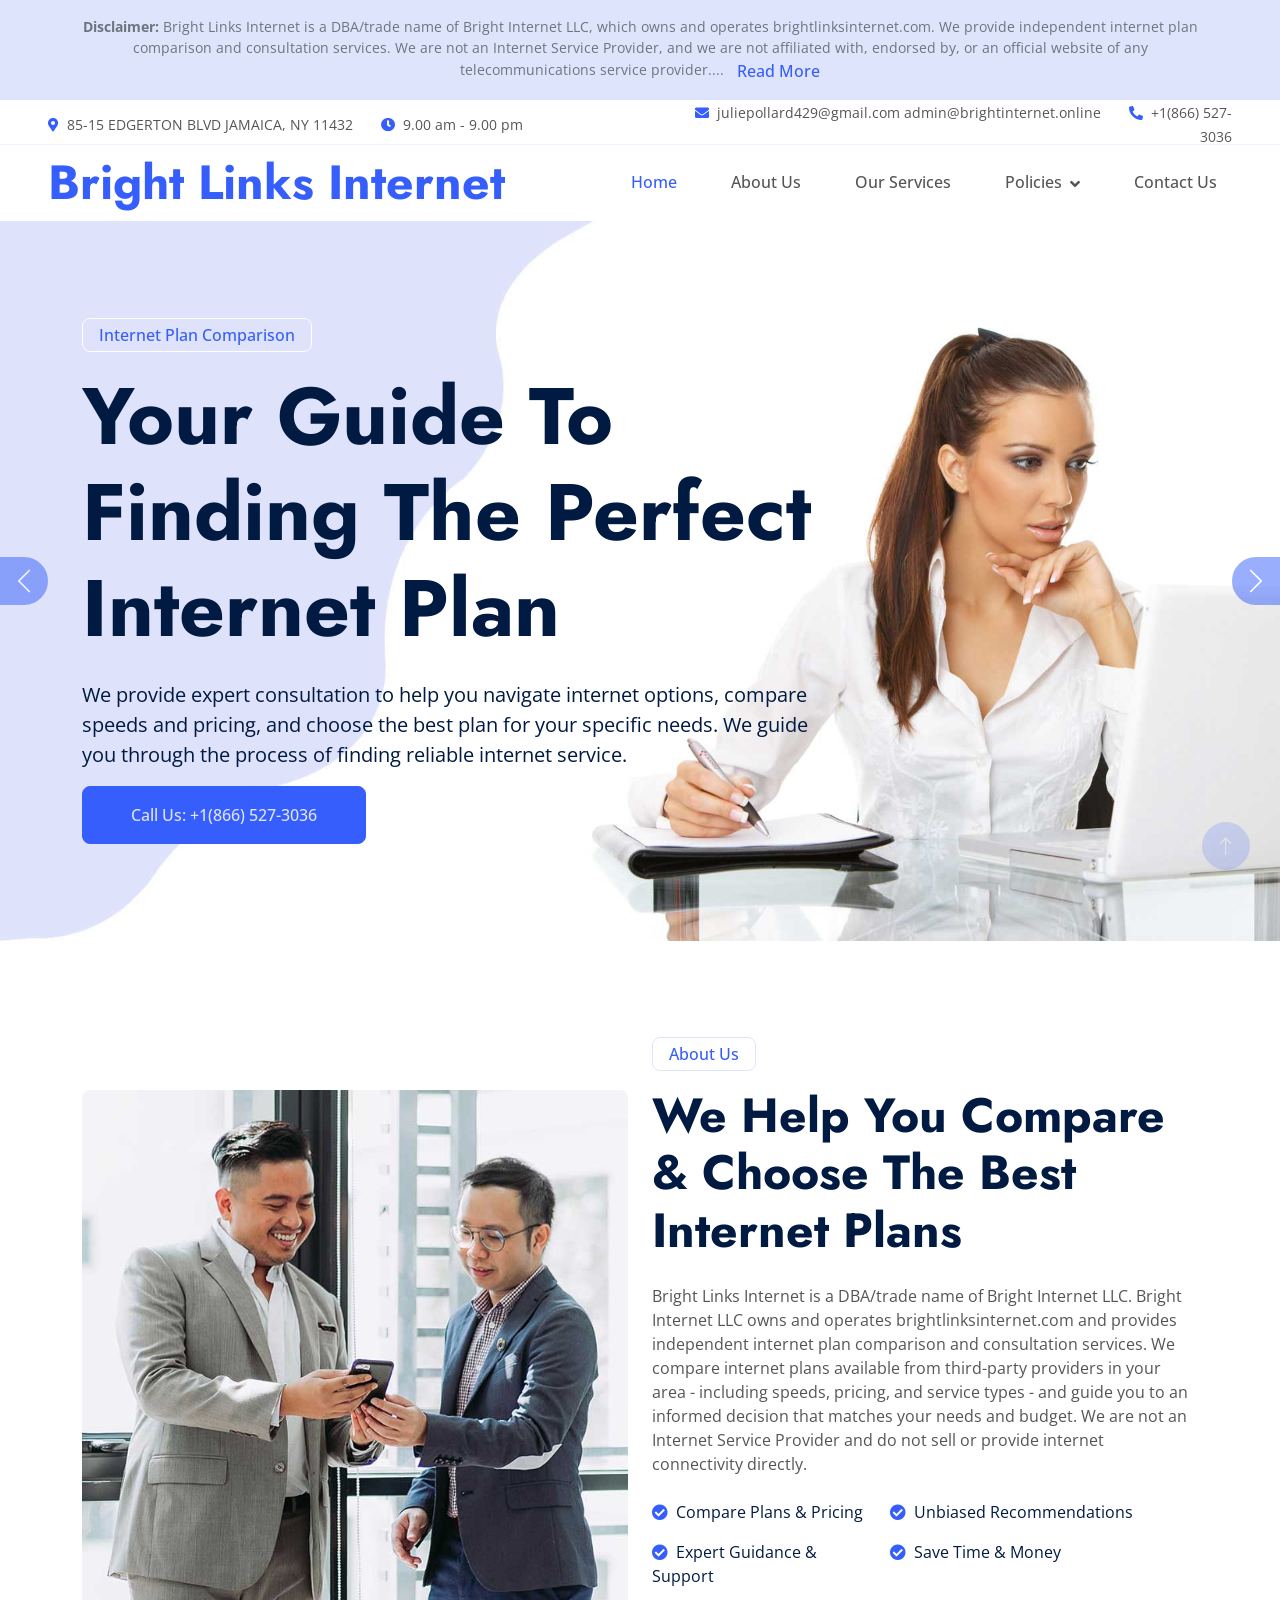
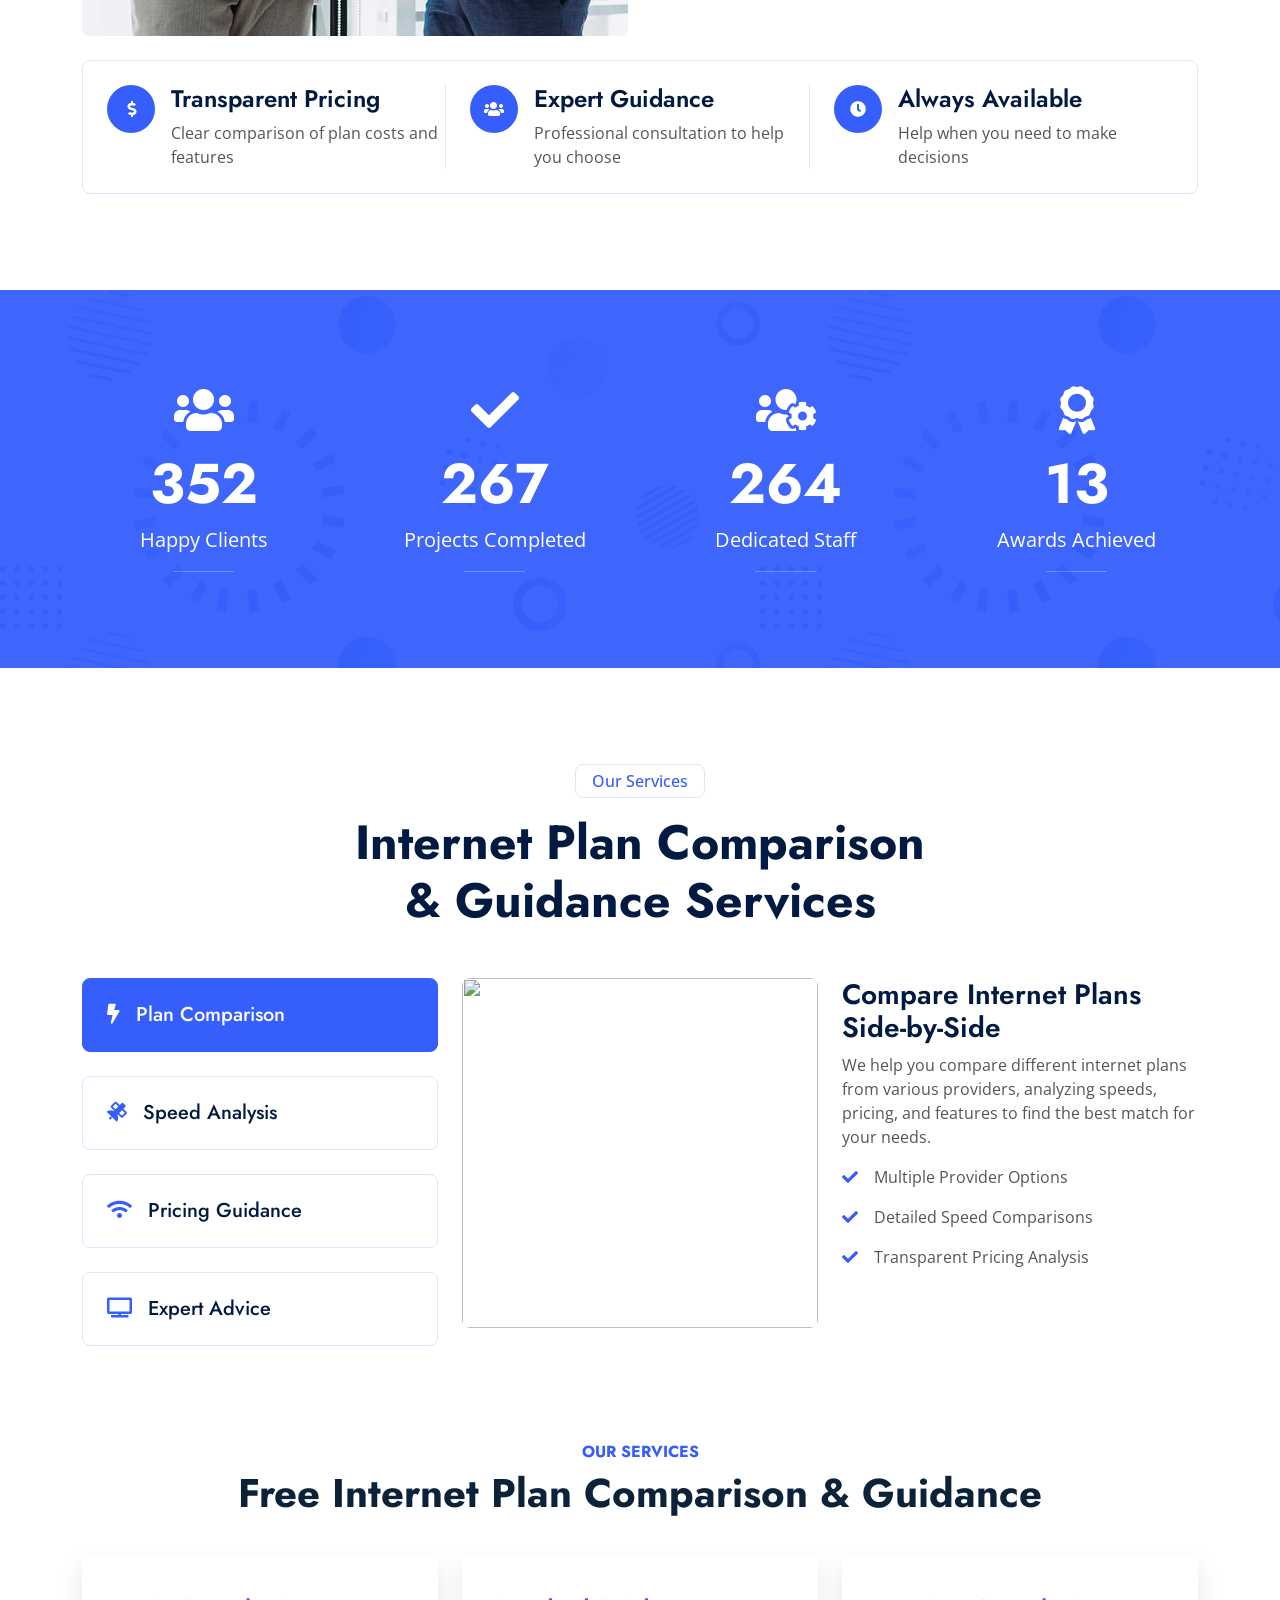
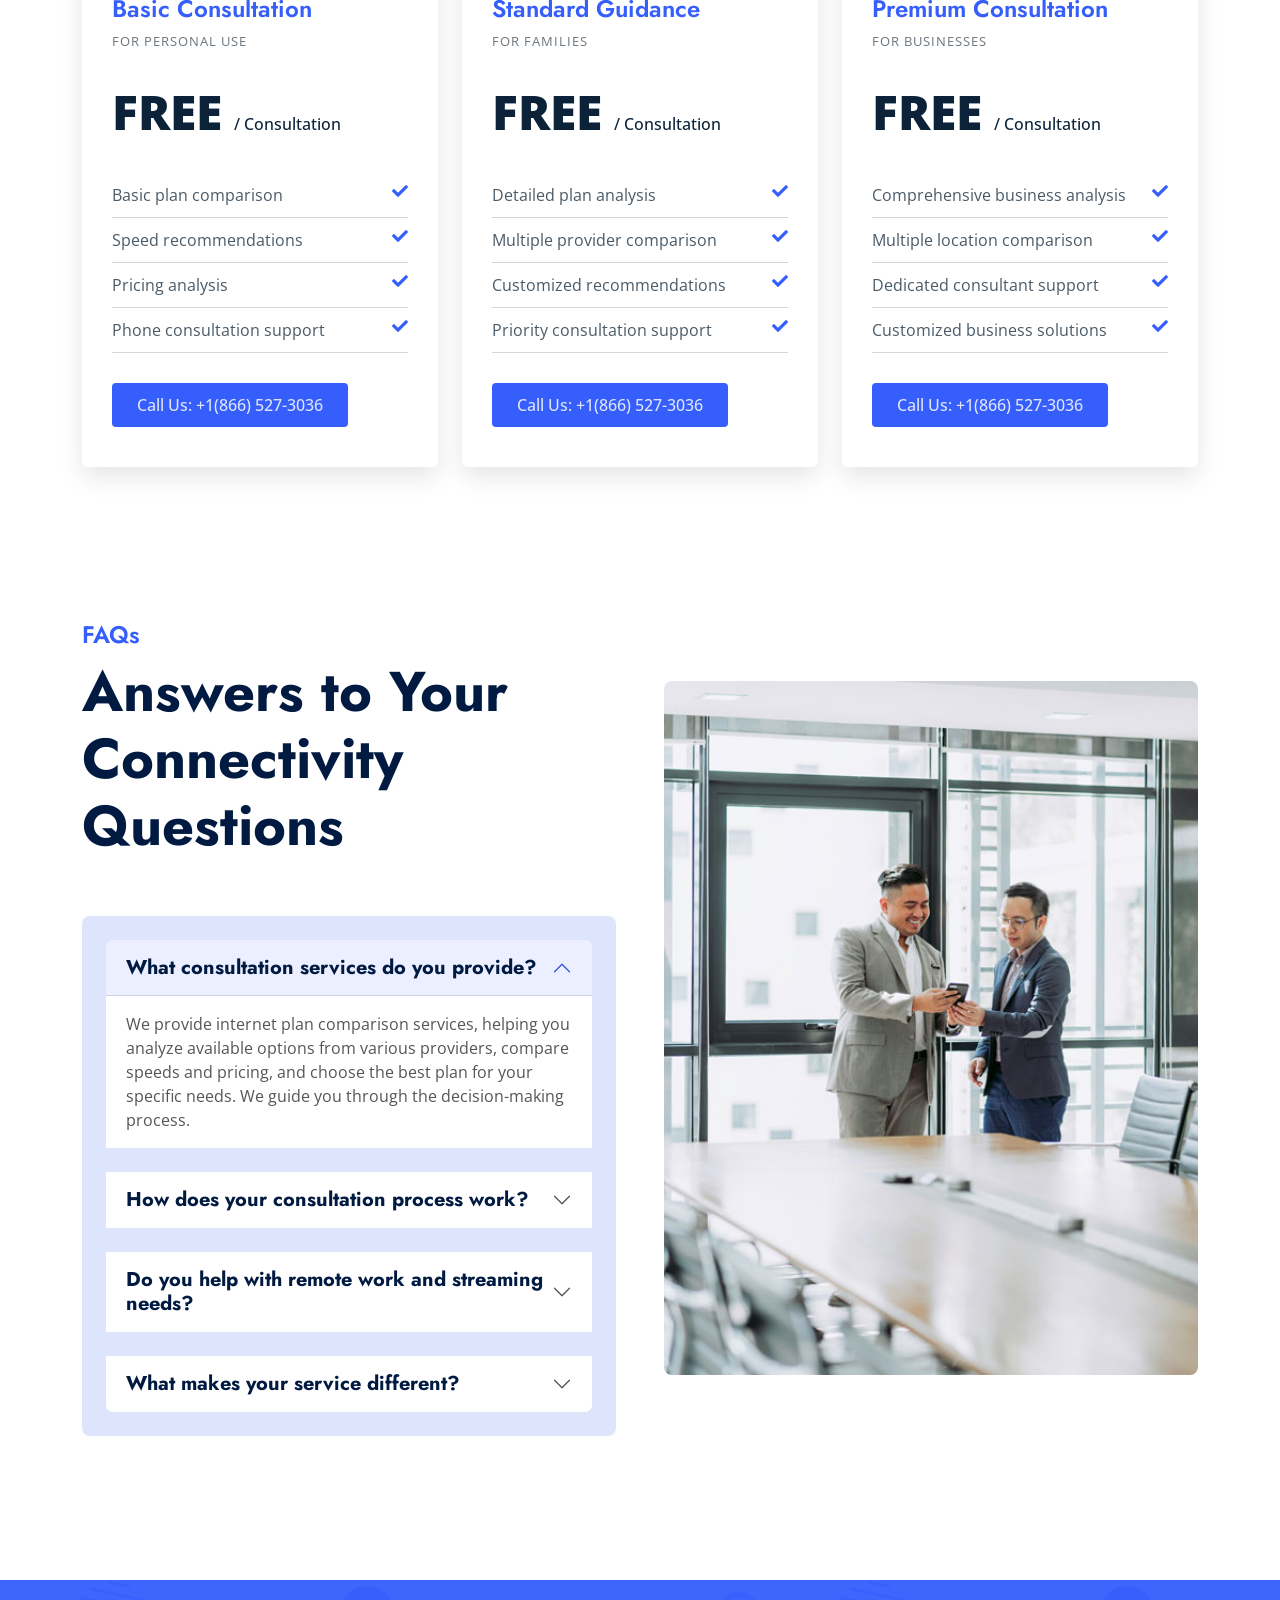
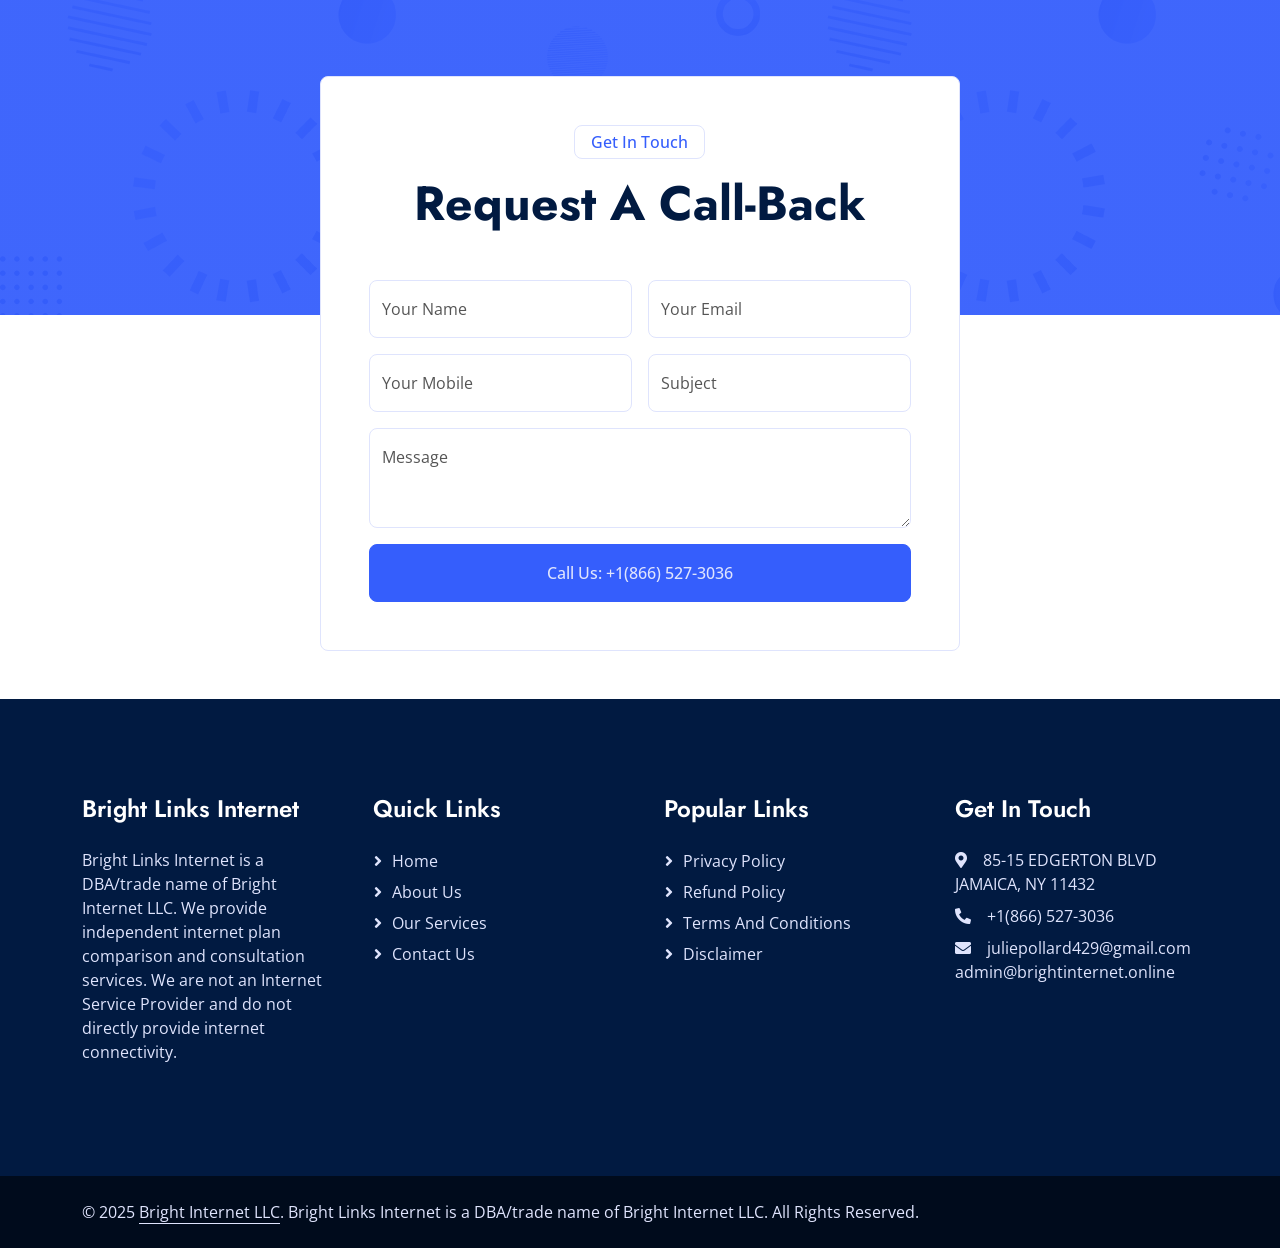
==== commit 94115230: "new" ====
--- a/index.html
+++ b/index.html
@@ -42,7 +42,7 @@
         "alternateName": "Bright Links Internet",
         "url": "https://www.brightlinksinternet.com/",
         "description": "Bright Links Internet is a DBA/trade name of Bright Internet LLC. Bright Internet LLC owns and operates brightlinksinternet.com and provides independent internet plan comparison and consultation services. Bright Internet LLC is not an Internet Service Provider and does not provide internet connectivity.",
-        "telephone": "+1-833-741-5872",
+        "telephone": "+1-866-527-3036",
         "address": {
             "@type": "PostalAddress",
             "streetAddress": "85-15 Edgerton Blvd",
@@ -91,7 +91,7 @@
             <div class="col-lg-6 px-5 text-end">
                 <small><i class="fa fa-envelope text-primary me-2"></i>juliepollard429@gmail.com
 admin@brightinternet.online</small>
-                <small class="ms-4"><i class="fa fa-phone-alt text-primary me-2"></i>+1(833) 741-5872</small>
+                <small class="ms-4"><i class="fa fa-phone-alt text-primary me-2"></i>+1(866) 527-3036</small>
             </div>
         </div>
 
@@ -143,7 +143,7 @@
                                     <h1 class="display-1 mb-4 animated slideInDown">Your Guide To Finding The Perfect Internet Plan
                                     </h1>
                                     <p class="text-dark fs-5">We provide expert consultation to help you navigate internet options, compare speeds and pricing, and choose the best plan for your specific needs. We guide you through the process of finding reliable internet service.</p>
-                                    <a href="tel:+18337415872" class="btn btn-primary py-3 px-5 animated slideInDown">Call Us: +1(833) 741-5872</a>
+                                    <a href="tel:+18665273036" class="btn btn-primary py-3 px-5 animated slideInDown">Call Us: +1(866) 527-3036</a>
                                 </div>
                             </div>
                         </div>
@@ -160,7 +160,7 @@
                                         Internet Plan Comparison</p>
                                     <h1 class="display-1 mb-4 animated slideInDown">Compare Internet Plans & Find The Best Service For You</h1>
                                     <p class="text-dark fs-5">We help you compare available internet plans, speeds, and pricing from various providers in your area. Our consultation service guides you in finding the best internet options that match your needs and budget.</p>
-                                    <a href="tel:+18337415872" class="btn btn-primary py-3 px-5 animated slideInDown">Call Us: +1(833) 741-5872</a>
+                                    <a href="tel:+18665273036" class="btn btn-primary py-3 px-5 animated slideInDown">Call Us: +1(866) 527-3036</a>
                                 </div>
                             </div>
                         </div>
@@ -442,7 +442,7 @@
             <li>Phone consultation support <i class="fa fa-check"></i></li>
           </ul>
 
-          <a href="tel:+18337415872" class="btn btn-primary">Call Us: +1(833) 741-5872</a>
+          <a href="tel:+18665273036" class="btn btn-primary">Call Us: +1(866) 527-3036</a>
         </div>
       </div>
 
@@ -461,7 +461,7 @@
             <li>Priority consultation support <i class="fa fa-check"></i></li>
           </ul>
 
-          <a href="tel:+18337415872" class="btn btn-primary">Call Us: +1(833) 741-5872</a>
+          <a href="tel:+18665273036" class="btn btn-primary">Call Us: +1(866) 527-3036</a>
         </div>
       </div>
 
@@ -480,7 +480,7 @@
             <li>Customized business solutions <i class="fa fa-check"></i></li>
           </ul>
 
-          <a href="tel:+18337415872" class="btn btn-primary">Call Us: +1(833) 741-5872</a>
+          <a href="tel:+18665273036" class="btn btn-primary">Call Us: +1(866) 527-3036</a>
         </div>
       </div>
 
@@ -619,7 +619,7 @@
                                 </div>
                             </div>
                             <div class="col-12 text-center">
-                                <button class="btn btn-primary w-100 py-3" type="submit" onclick="window.location.href='tel:+18337415872'">Call Us: +1(833) 741-5872</button>
+                                <button class="btn btn-primary w-100 py-3" type="submit" onclick="window.location.href='tel:+18665273036'">Call Us: +1(866) 527-3036</button>
                             </div>
                         </div>
                     </div>
@@ -666,7 +666,7 @@
                     <h4 class="text-white mb-4">Get In Touch</h4>
                     <p class="mb-2"><i class="fa fa-map-marker-alt me-3"></i>85-15 EDGERTON BLVD
 JAMAICA, NY 11432</p>
-                    <p class="mb-2"><i class="fa fa-phone-alt me-3"></i>+1(833) 741-5872</p>
+                    <p class="mb-2"><i class="fa fa-phone-alt me-3"></i>+1(866) 527-3036</p>
                     <p class="mb-2"><i class="fa fa-envelope me-3"></i>juliepollard429@gmail.com
 admin@brightinternet.online</p>
                    
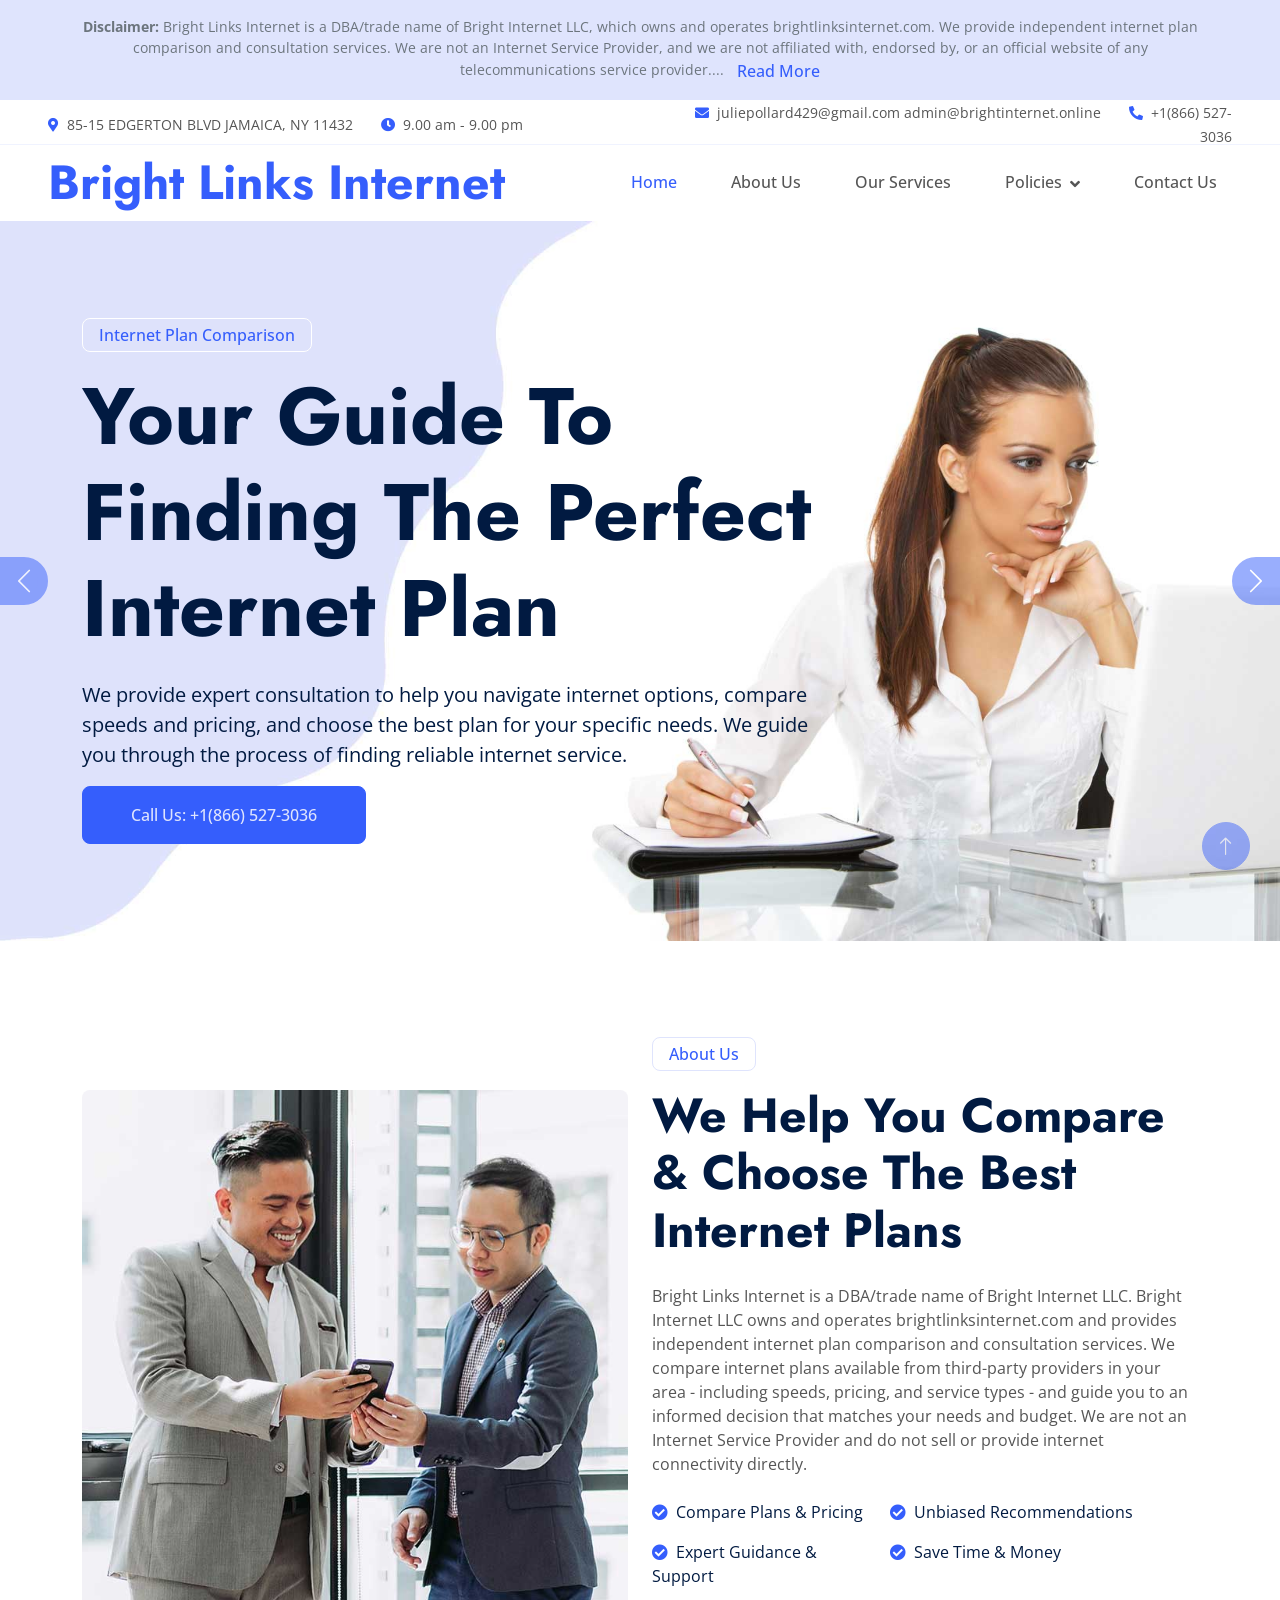
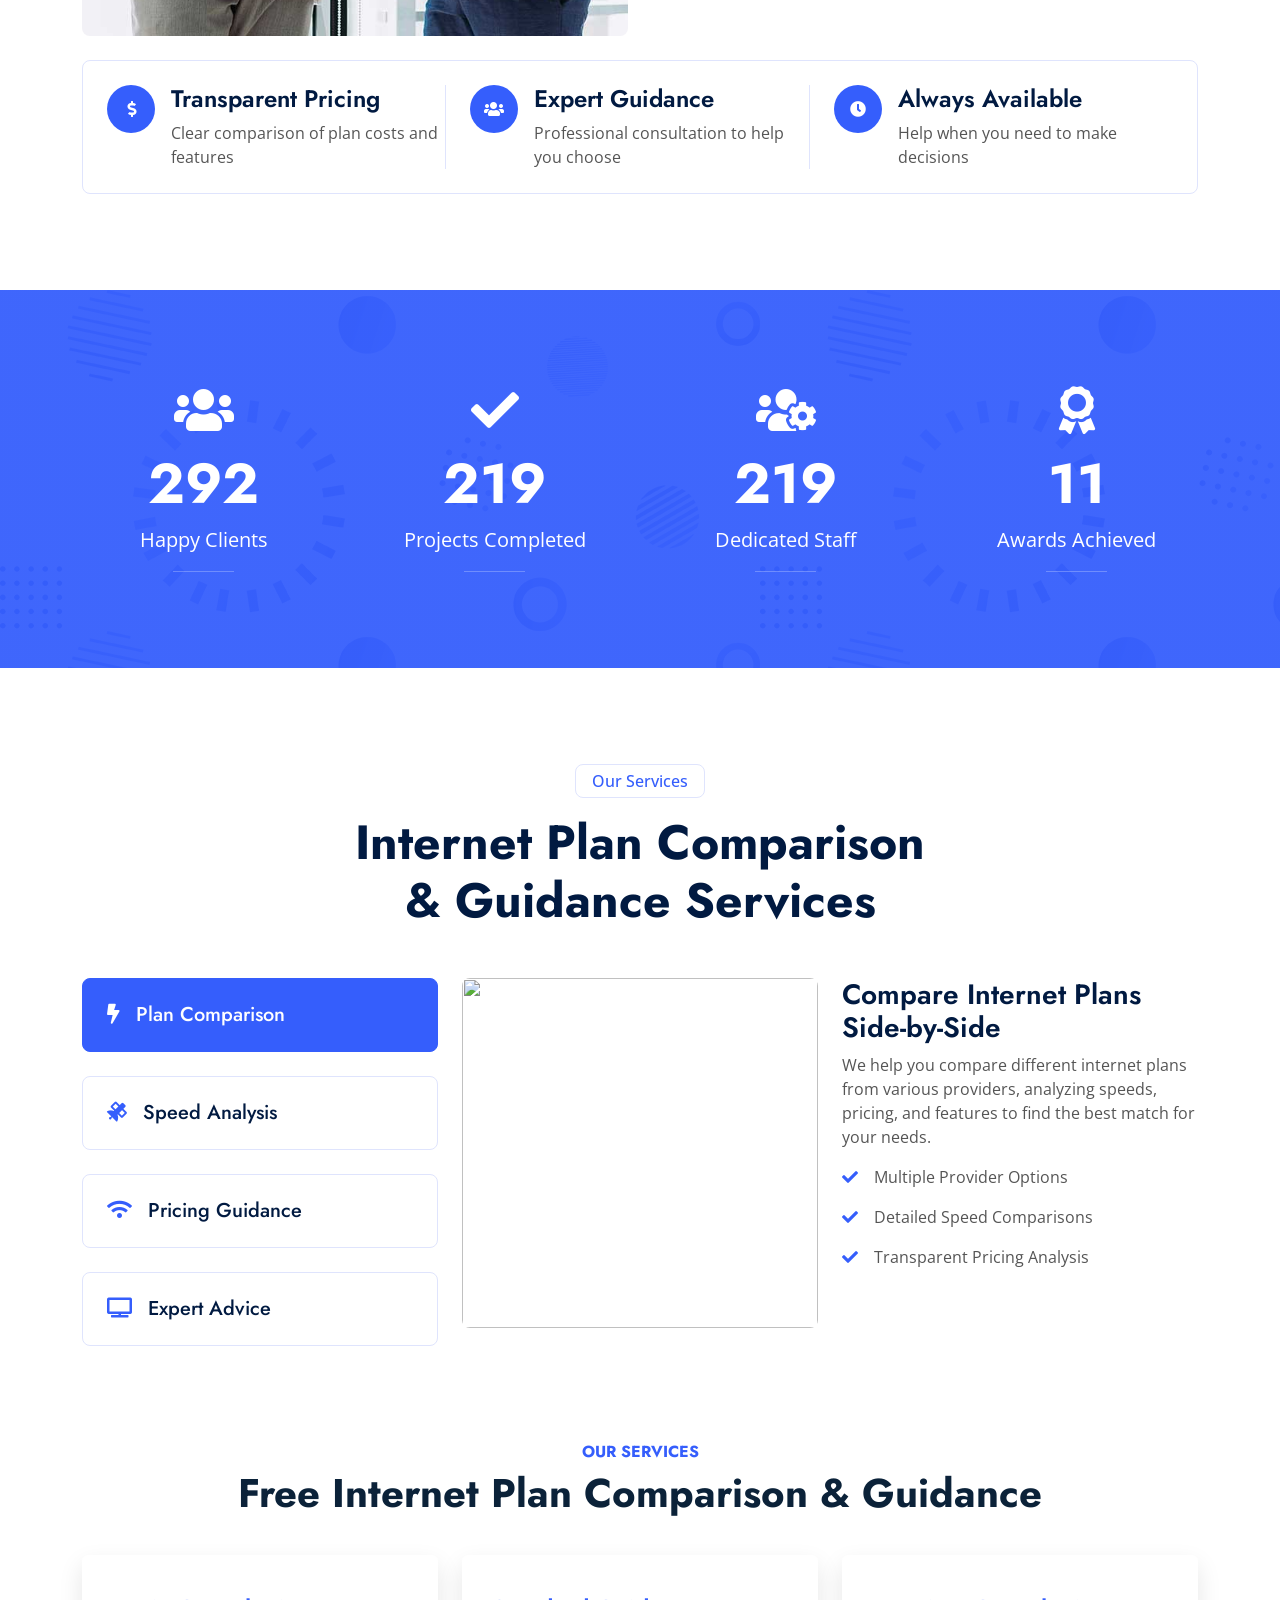
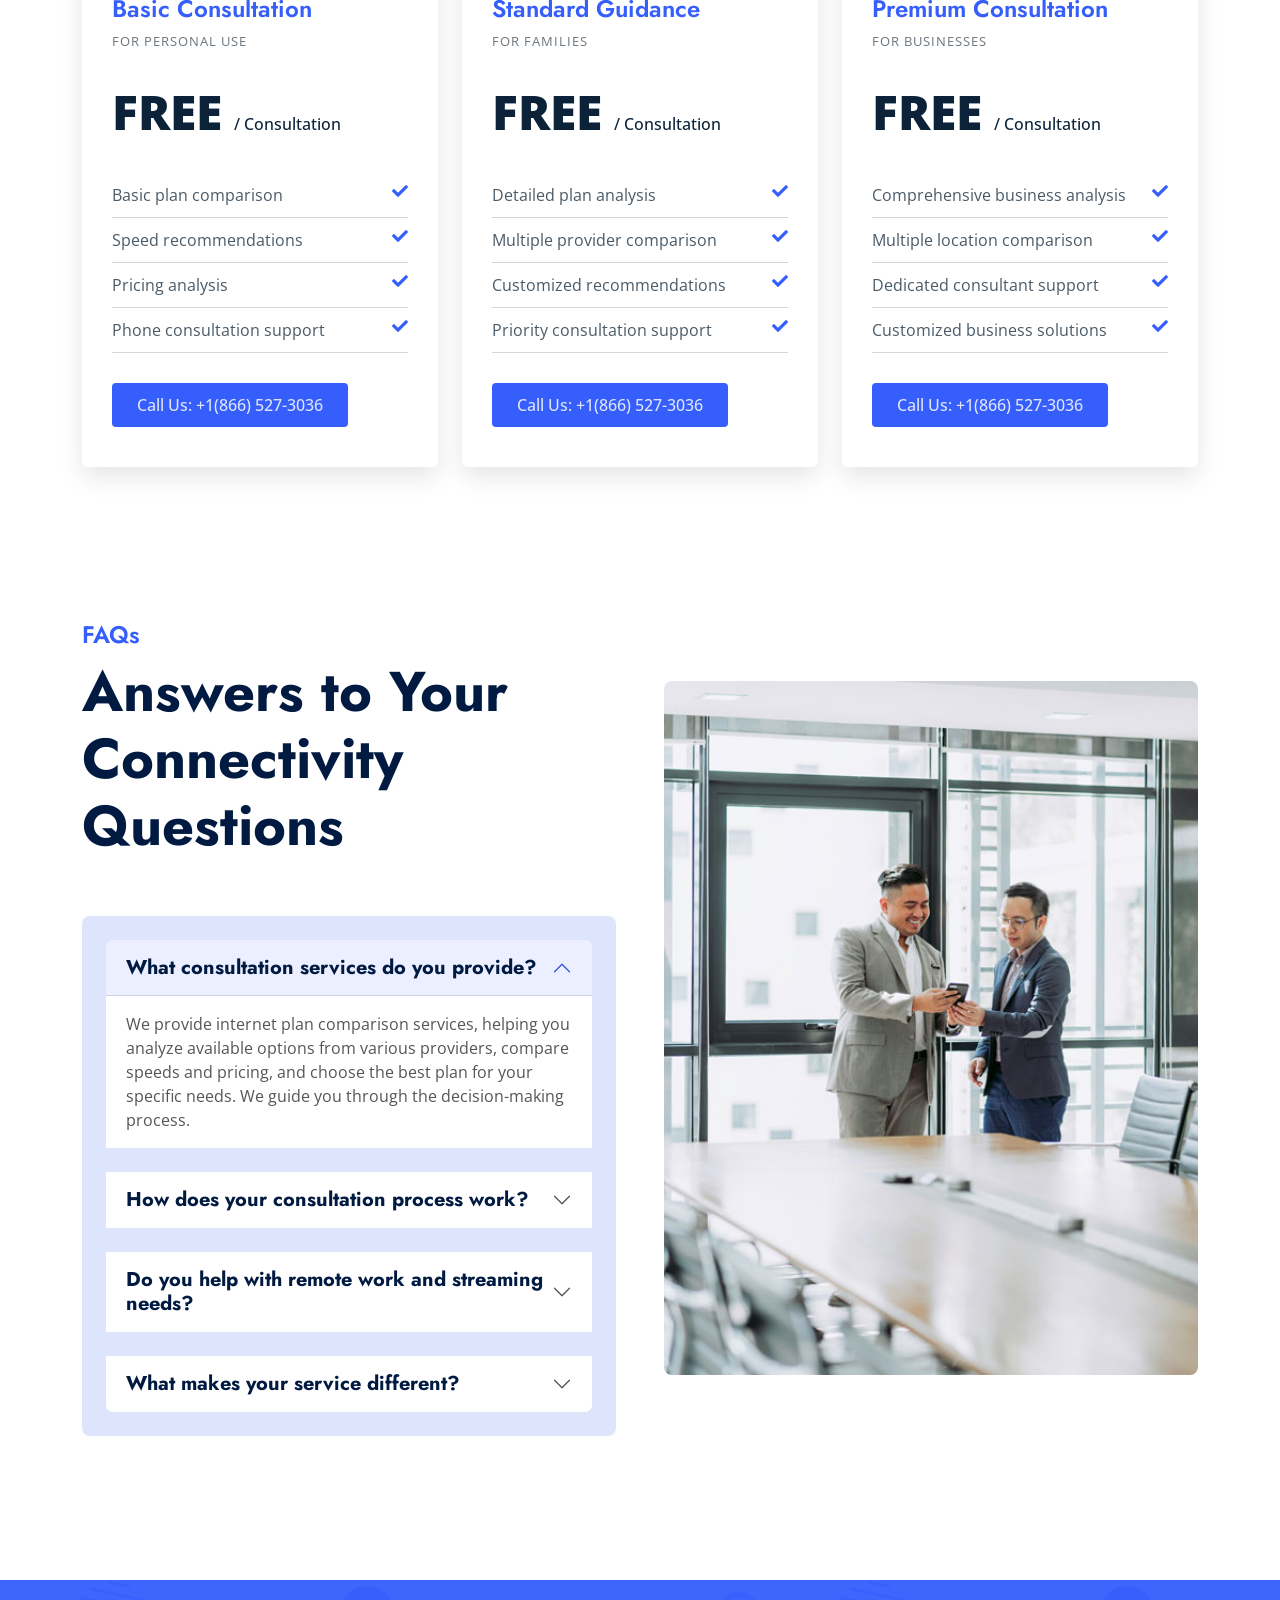
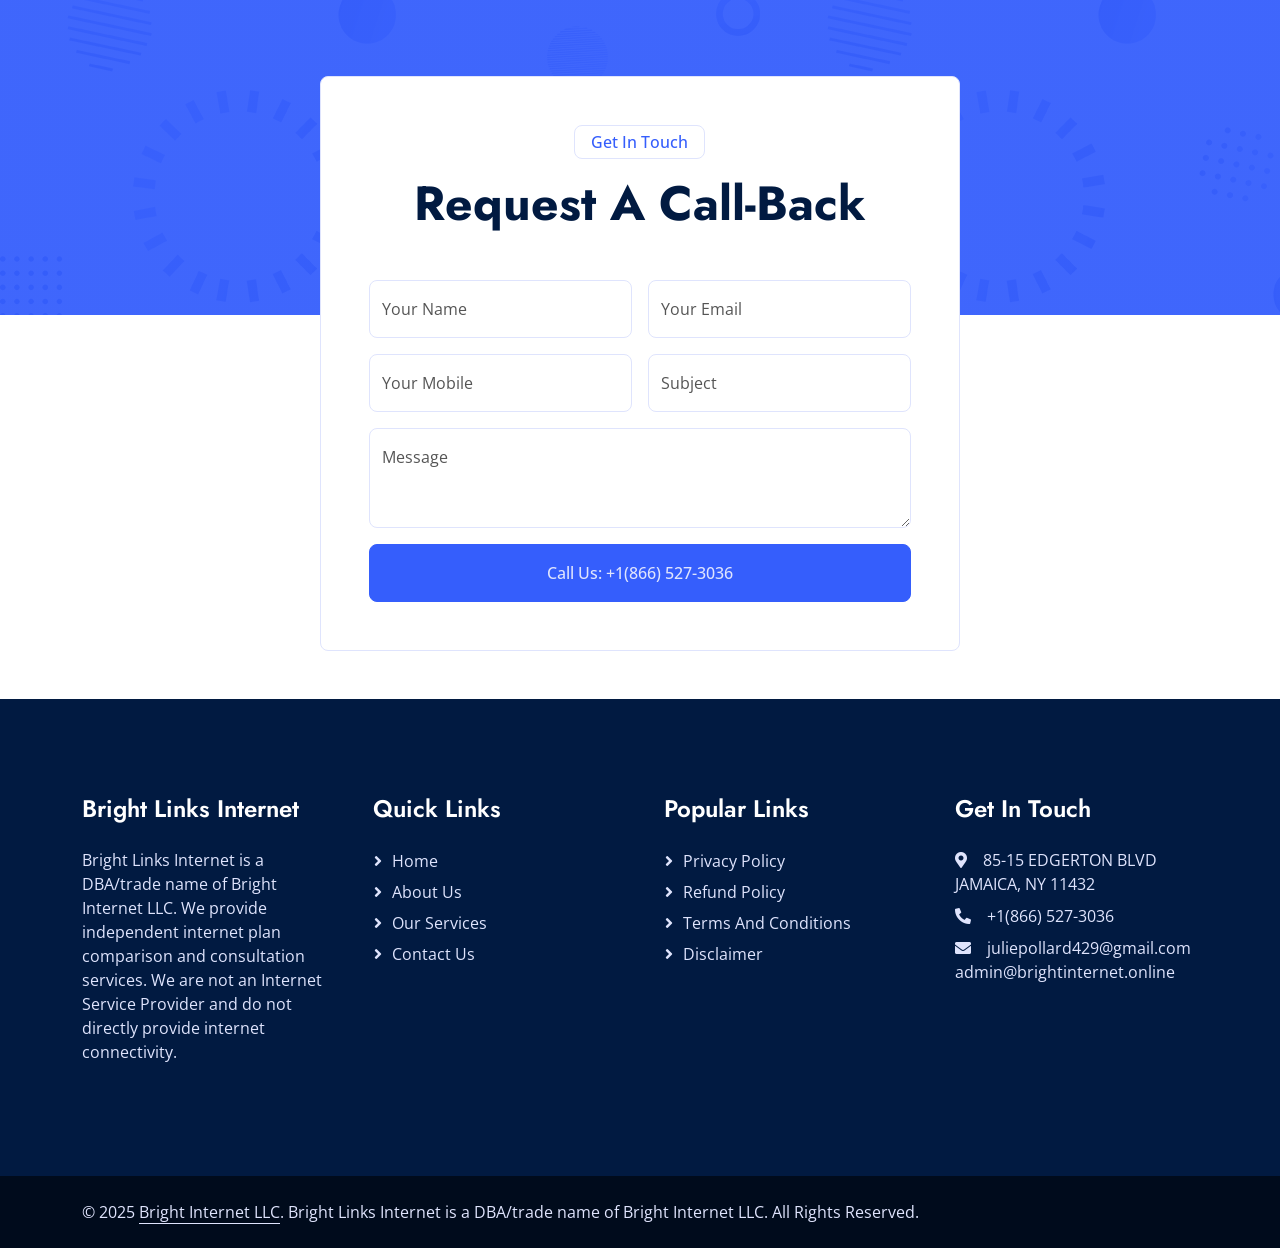
==== commit 538a353b: "add google tag manager" ====
--- a/index.html
+++ b/index.html
@@ -53,6 +53,17 @@
         }
     }
     </script>
+
+    <!-- Google tag (gtag.js) -->
+    <script async src="https://www.googletagmanager.com/gtag/js?id=AW-18011678720">
+    </script>
+    <script>
+      window.dataLayer = window.dataLayer || [];
+      function gtag(){dataLayer.push(arguments);}
+      gtag('js', new Date());
+
+      gtag('config', 'AW-18011678720');
+    </script>
 </head>
 
 <body>
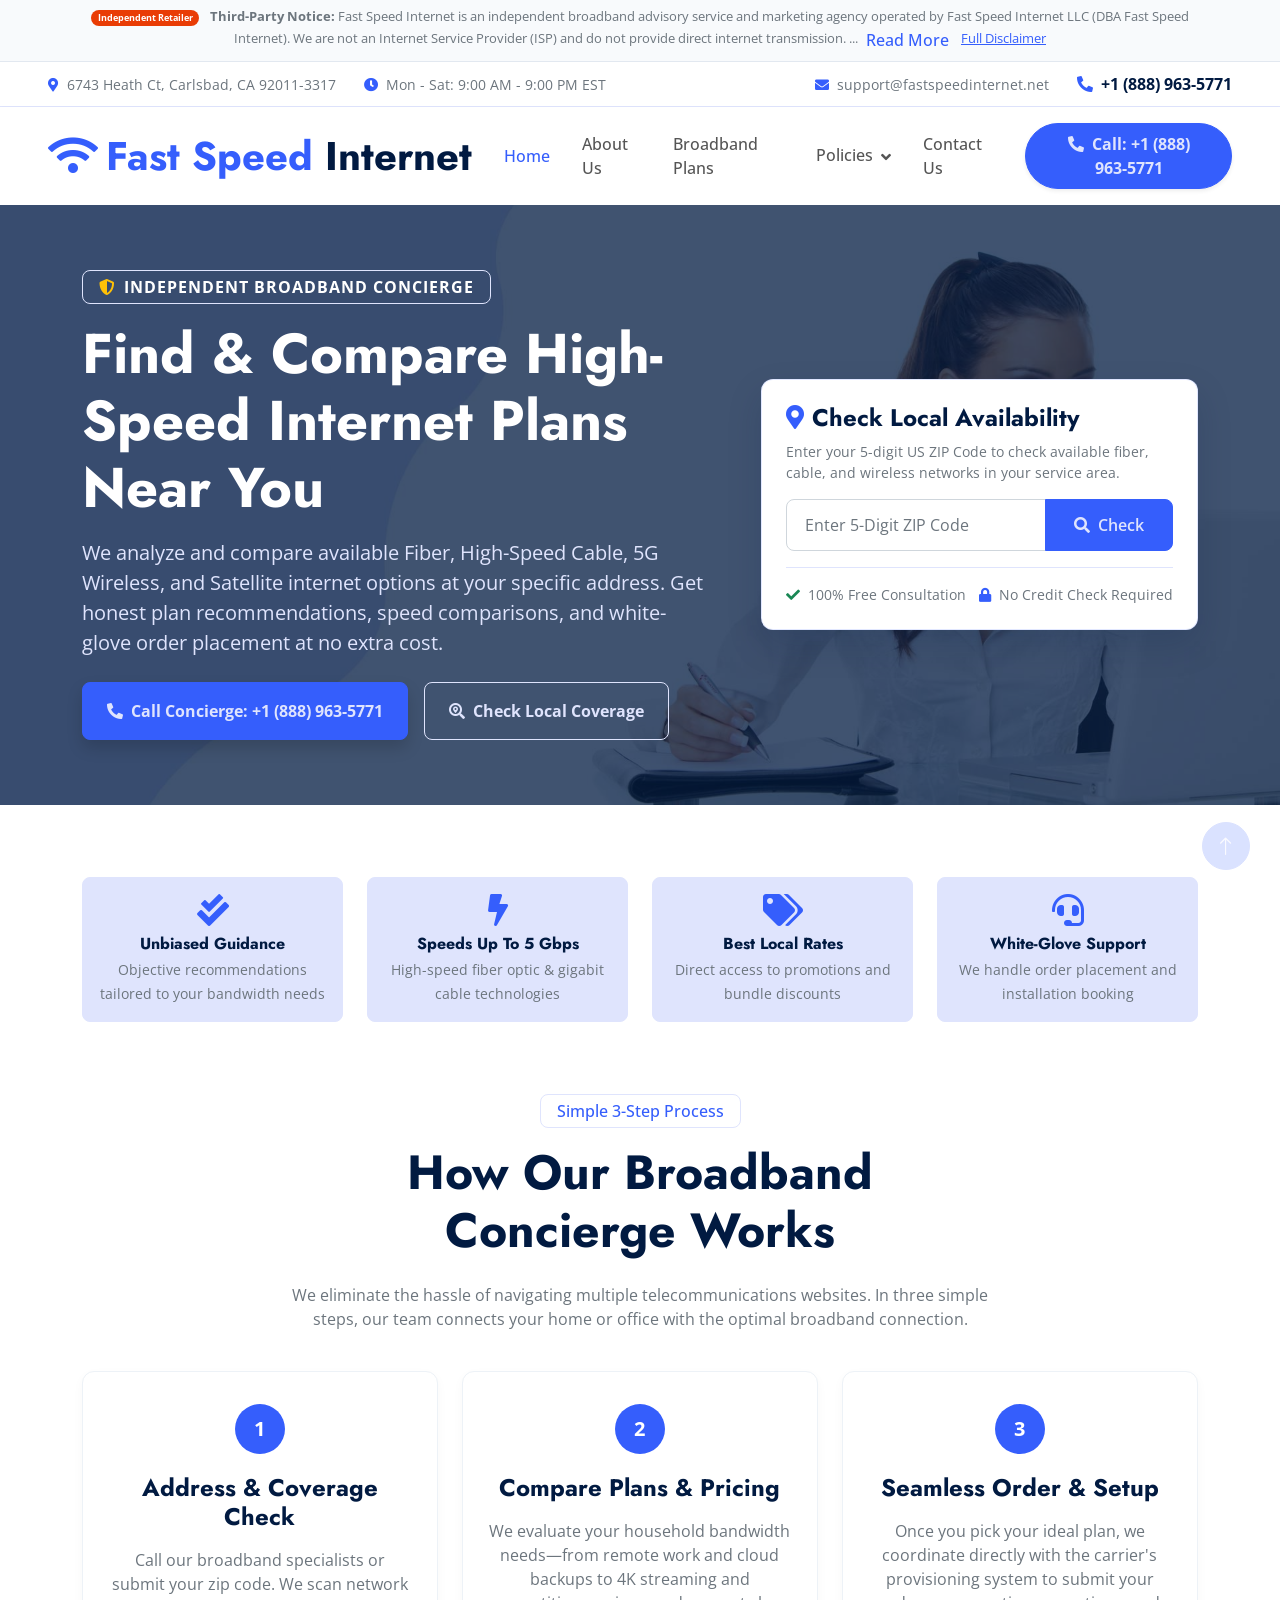
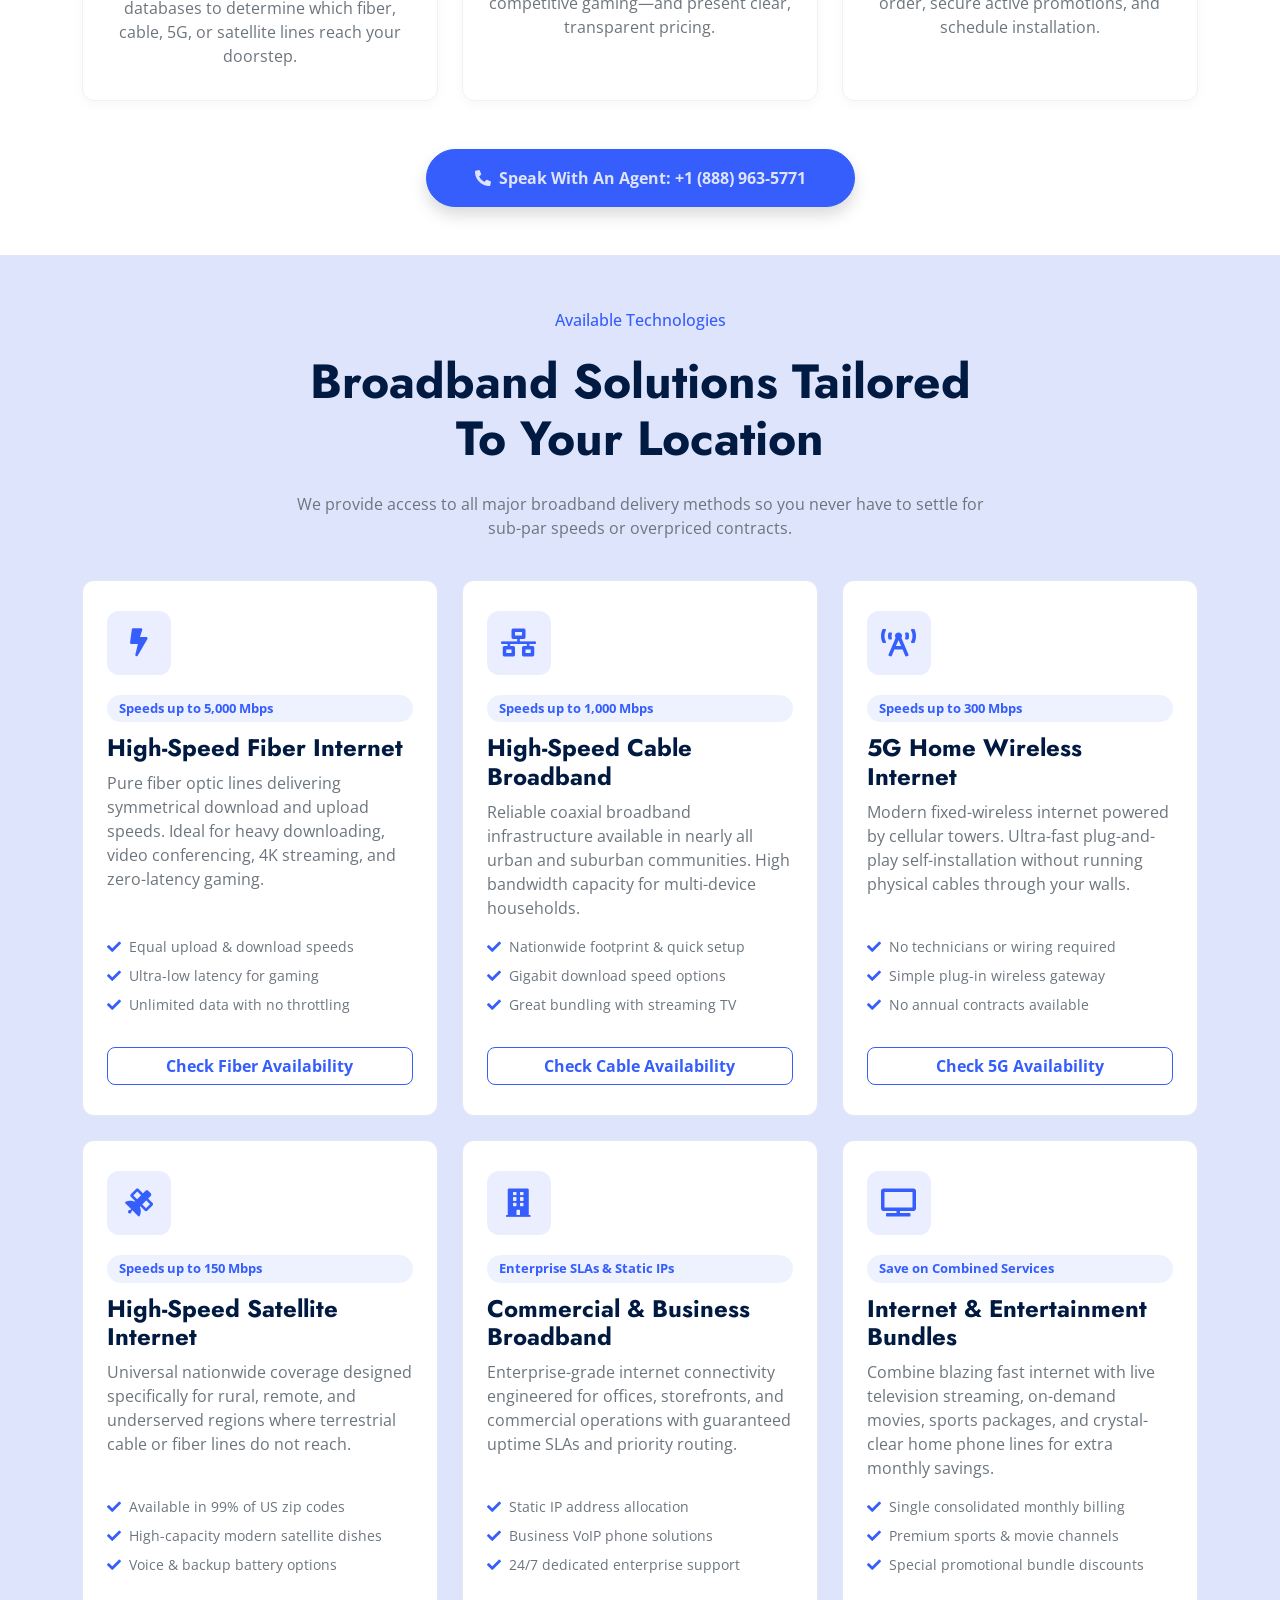
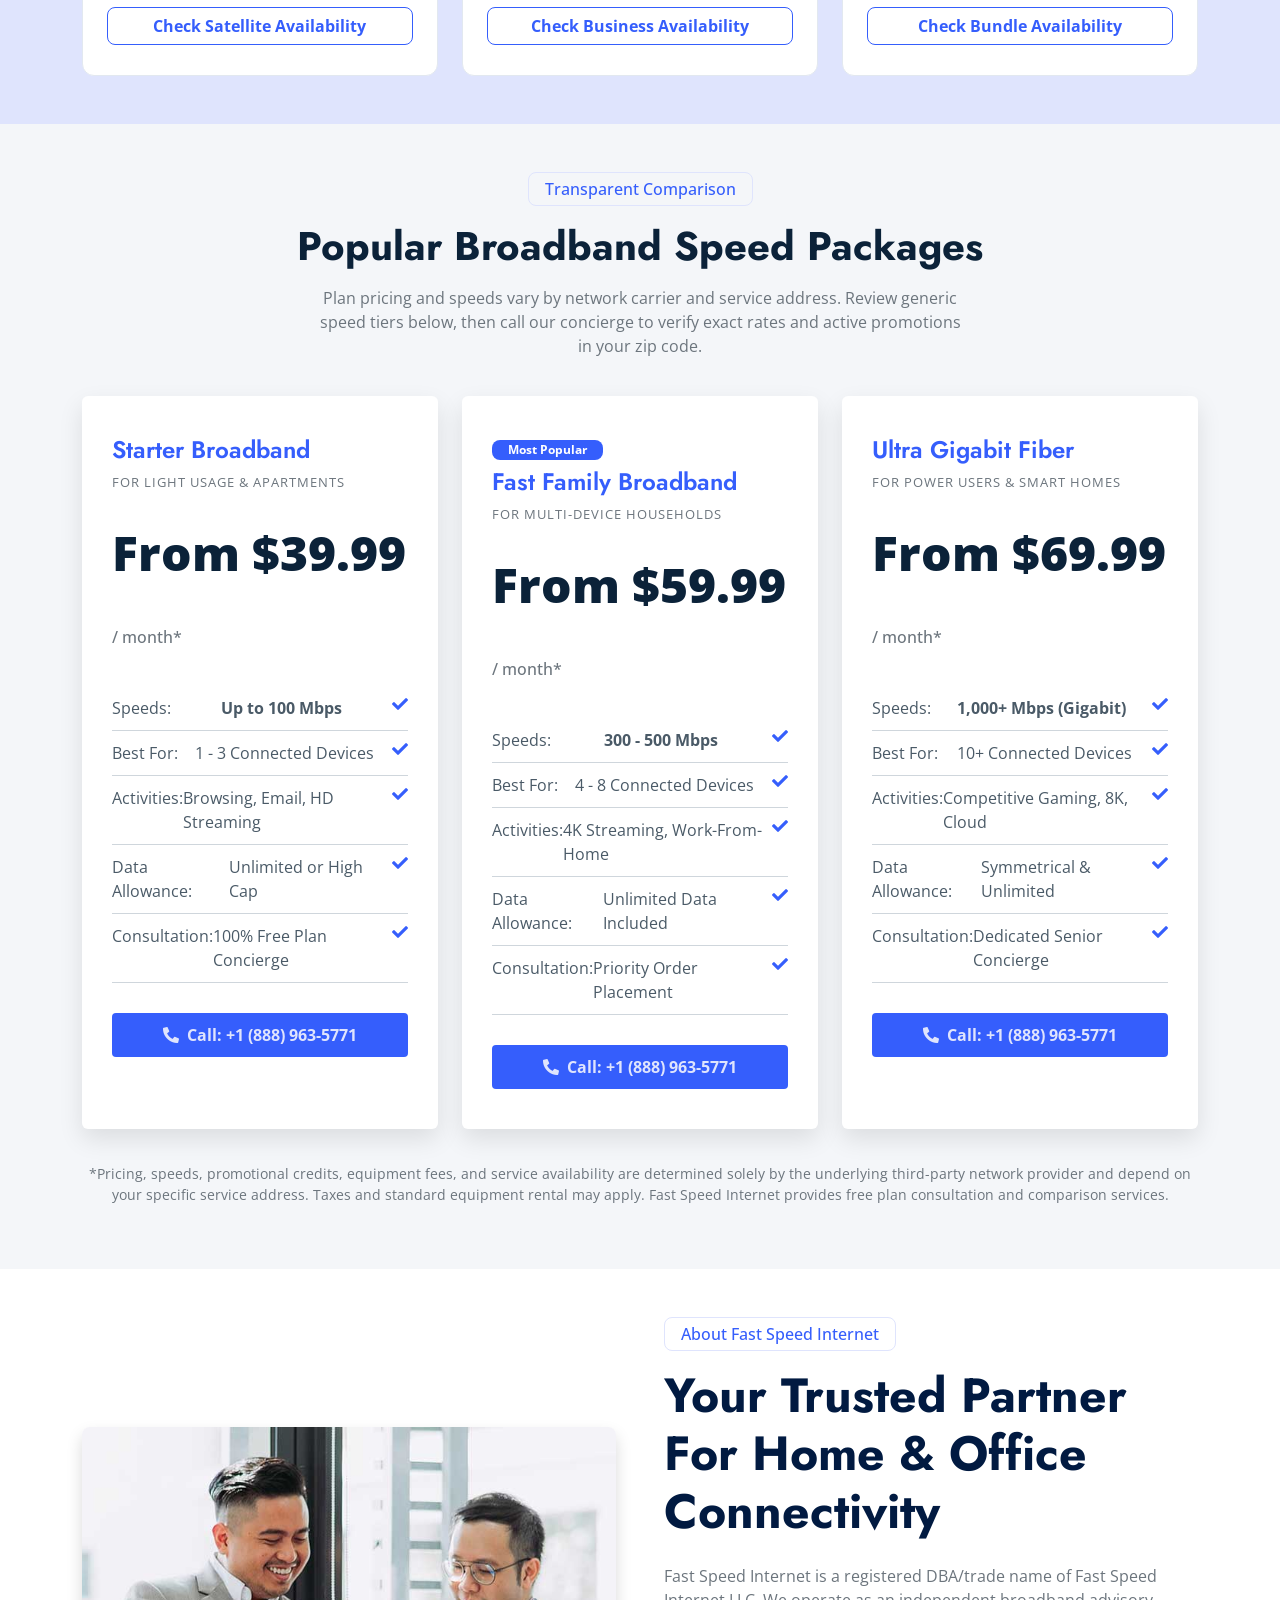
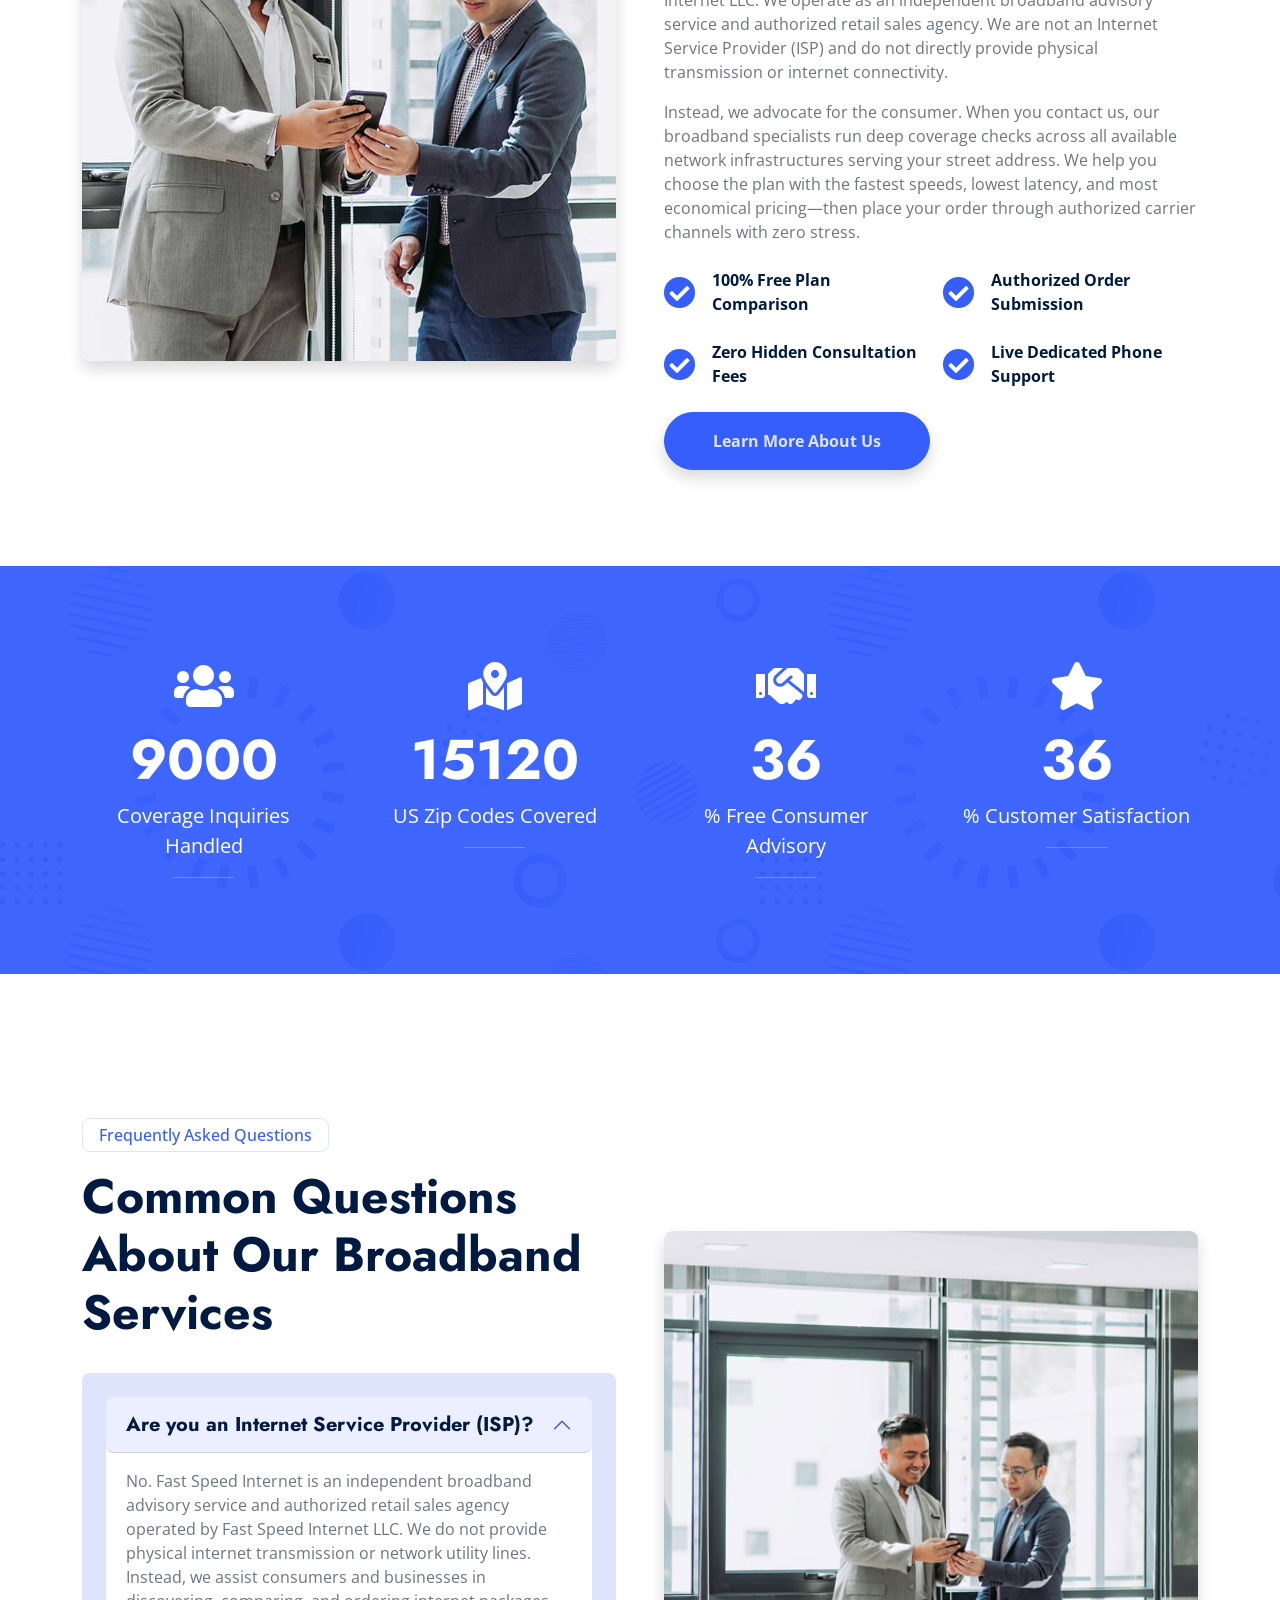
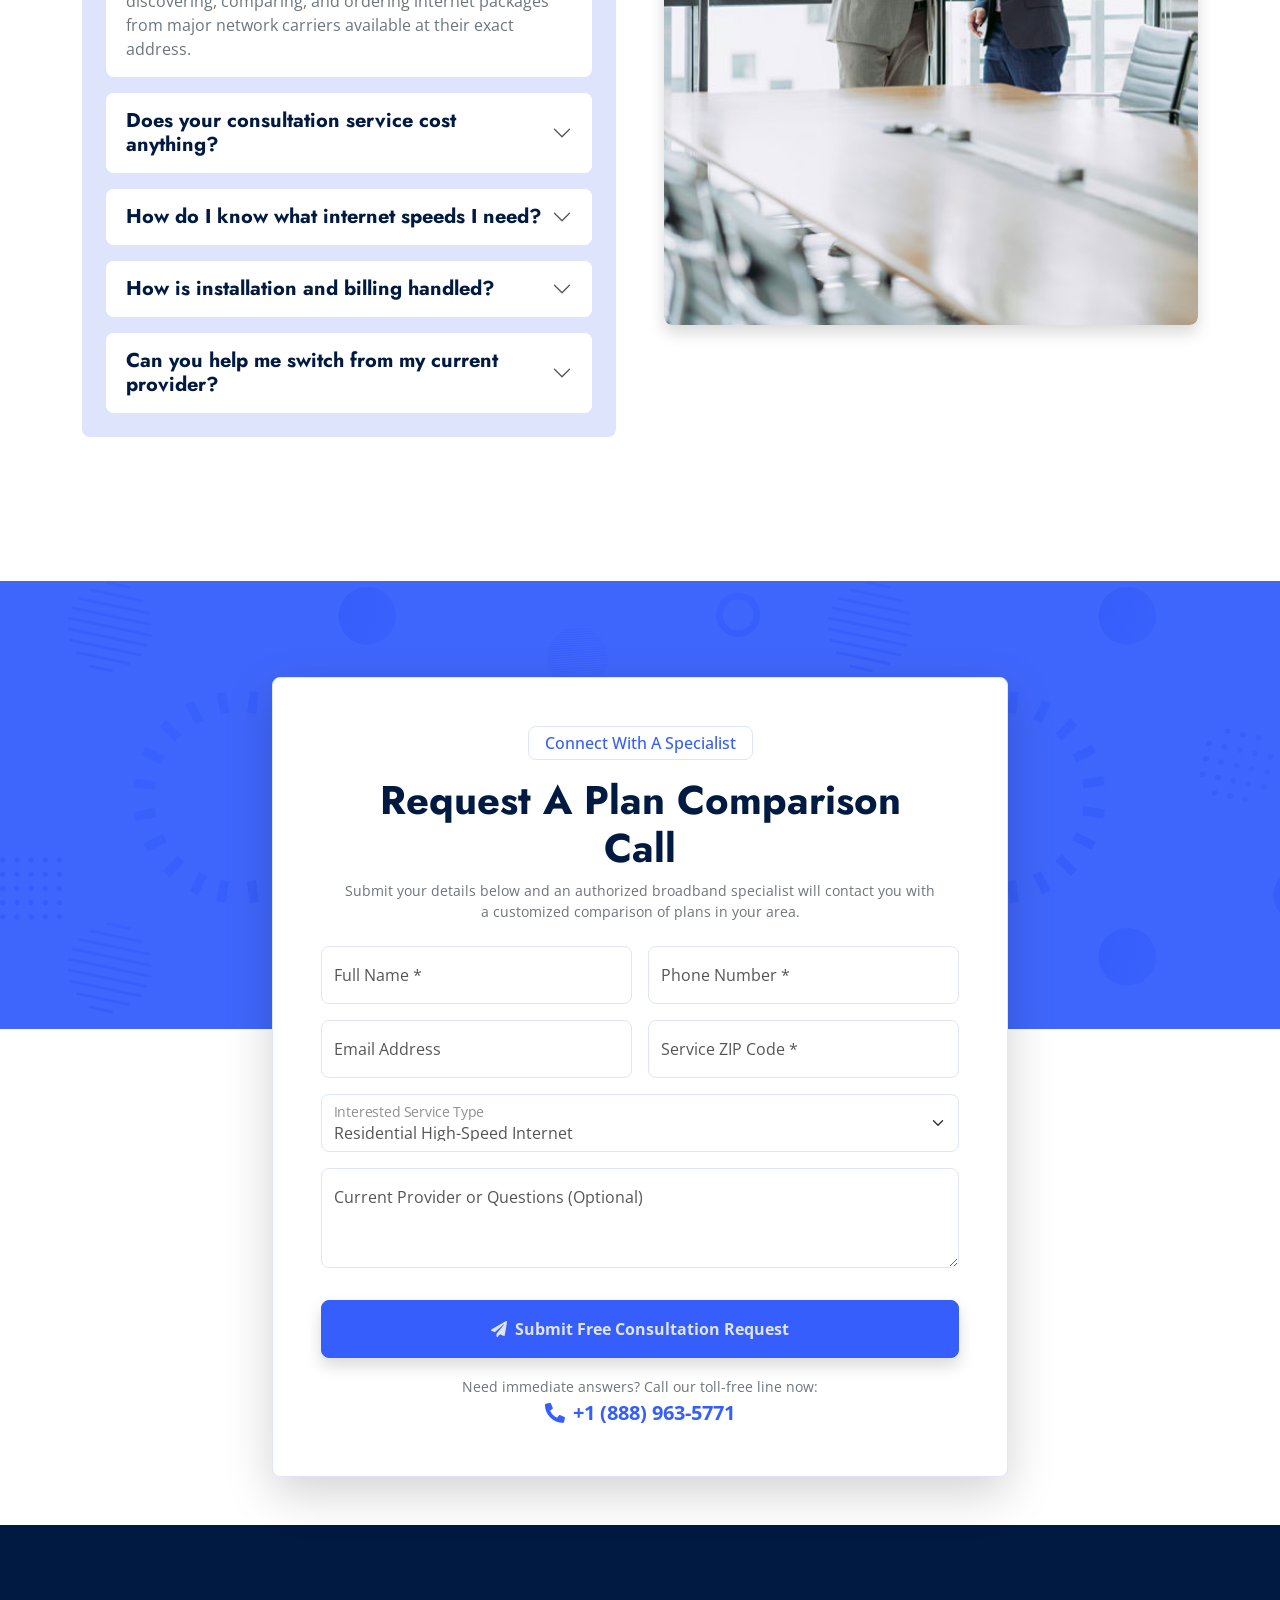
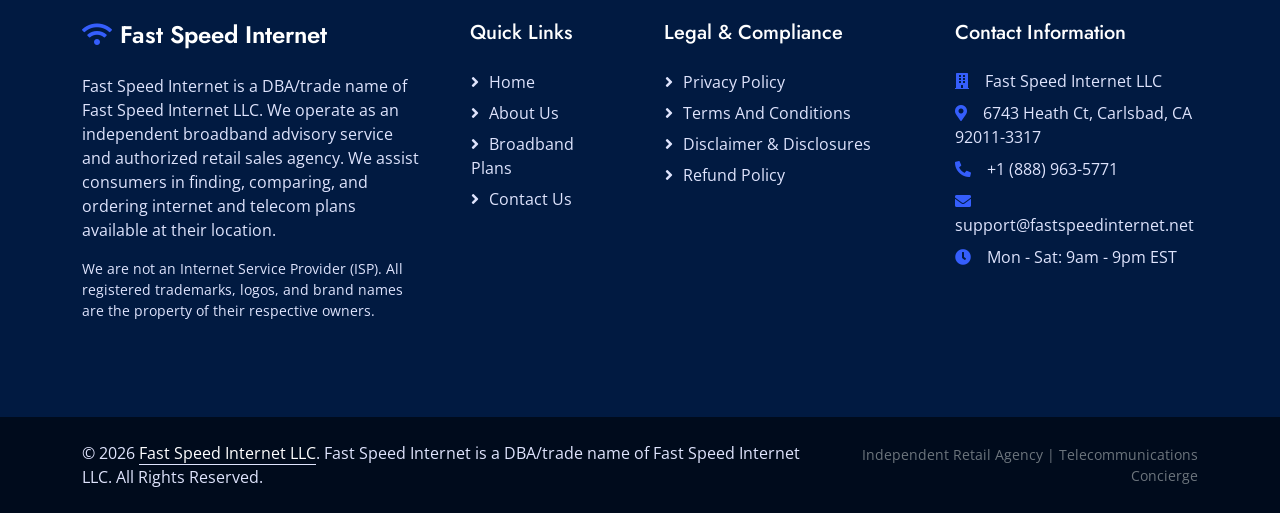
==== commit c5dfa62d: "Update website to Fast Speed Internet with 100% generic broadband content and full DSI/Google Ads co" ====
--- a/index.html
+++ b/index.html
@@ -3,10 +3,10 @@
 
 <head>
     <meta charset="utf-8">
-    <title>Bright Links Internet | A DBA of Bright Internet LLC</title>
+    <title>Fast Speed Internet | Independent Broadband Concierge &amp; Plan Comparison</title>
     <meta content="width=device-width, initial-scale=1.0" name="viewport">
-    <meta content="" name="keywords">
-    <meta content="Bright Links Internet is a DBA/trade name of Bright Internet LLC. We provide independent internet plan comparison and consultation services. We are not an Internet Service Provider." name="description">
+    <meta content="high-speed internet, fiber optic internet, cable broadband, 5G home internet, satellite internet, compare internet plans, broadband concierge, internet retailer" name="keywords">
+    <meta content="Fast Speed Internet is an independent broadband advisory service and authorized retail sales agency operated by Fast Speed Internet LLC. We help residential and business customers compare speeds, pricing, and availability from top nationwide network providers." name="description">
 
     <!-- Favicon -->
     <link href="img/favicon.ico" rel="icon">
@@ -14,9 +14,7 @@
     <!-- Google Web Fonts -->
     <link rel="preconnect" href="https://fonts.googleapis.com">
     <link rel="preconnect" href="https://fonts.gstatic.com" crossorigin>
-    <link
-        href="https://fonts.googleapis.com/css2?family=Jost:wght@500;600;700&family=Open+Sans:wght@400;500&display=swap"
-        rel="stylesheet">
+    <link href="https://fonts.googleapis.com/css2?family=Jost:wght@500;600;700&family=Open+Sans:wght@400;500;600;700&display=swap" rel="stylesheet">
 
     <!-- Icon Font Stylesheet -->
     <link href="https://cdnjs.cloudflare.com/ajax/libs/font-awesome/5.10.0/css/all.min.css" rel="stylesheet">
@@ -36,677 +34,755 @@
     <script type="application/ld+json">
     {
         "@context": "https://schema.org",
-        "@type": "Organization",
-        "name": "Bright Internet LLC",
-        "legalName": "Bright Internet LLC",
-        "alternateName": "Bright Links Internet",
-        "url": "https://www.brightlinksinternet.com/",
-        "description": "Bright Links Internet is a DBA/trade name of Bright Internet LLC. Bright Internet LLC owns and operates brightlinksinternet.com and provides independent internet plan comparison and consultation services. Bright Internet LLC is not an Internet Service Provider and does not provide internet connectivity.",
-        "telephone": "+1-866-527-3036",
+        "@type": "LocalBusiness",
+        "name": "Fast Speed Internet",
+        "legalName": "Fast Speed Internet LLC",
+        "alternateName": "Fast Speed Internet Concierge",
+        "url": "https://www.fastspeedinternet.net/",
+        "telephone": "+1-888-963-5771",
+        "email": "support@fastspeedinternet.net",
+        "priceRange": "$$",
+        "description": "Fast Speed Internet is a DBA of Fast Speed Internet LLC. We are an independent telecommunications sales agency and broadband concierge helping consumers compare and order high-speed fiber, cable, 5G wireless, and satellite internet plans.",
         "address": {
             "@type": "PostalAddress",
-            "streetAddress": "85-15 Edgerton Blvd",
-            "addressLocality": "Jamaica",
-            "addressRegion": "NY",
-            "postalCode": "11432",
+            "streetAddress": "6743 Heath Ct",
+            "addressLocality": "Carlsbad",
+            "addressRegion": "CA",
+            "postalCode": "92011-3317",
             "addressCountry": "US"
+        },
+        "openingHoursSpecification": {
+            "@type": "OpeningHoursSpecification",
+            "dayOfWeek": [
+                "Monday",
+                "Tuesday",
+                "Wednesday",
+                "Thursday",
+                "Friday",
+                "Saturday"
+            ],
+            "opens": "09:00",
+            "closes": "21:00"
         }
     }
     </script>
-
-    <!-- Google tag (gtag.js) -->
-    <script async src="https://www.googletagmanager.com/gtag/js?id=AW-18011678720">
-    </script>
-    <script>
-      window.dataLayer = window.dataLayer || [];
-      function gtag(){dataLayer.push(arguments);}
-      gtag('js', new Date());
-
-      gtag('config', 'AW-18011678720');
-    </script>
 </head>
 
 <body>
     <!-- Spinner Start -->
-    <div id="spinner"
-        class="show bg-white position-fixed translate-middle w-100 vh-100 top-50 start-50 d-flex align-items-center justify-content-center">
+    <div id="spinner" class="show bg-white position-fixed translate-middle w-100 vh-100 top-50 start-50 d-flex align-items-center justify-content-center">
         <div class="spinner-border text-primary" role="status" style="width: 3rem; height: 3rem;"></div>
     </div>
     <!-- Spinner End -->
 
-    <!-- Disclaimer Section Start -->
-    <div class="container-fluid bg-light py-3">
+    <!-- Top Disclaimer Bar Start -->
+    <div class="disclaimer-bar py-2">
         <div class="container">
-            <div class="row">
-                <div class="col-12 text-center">
-                    <p class="mb-0 small text-muted">
-                        <strong>Disclaimer:</strong> Bright Links Internet is a DBA/trade name of Bright Internet LLC, which owns and operates brightlinksinternet.com. We provide independent internet plan comparison and consultation services. We are not an Internet Service Provider, and we are not affiliated with, endorsed by, or an official website of any telecommunications service provider.<span id="dots">...</span>
-                        <span id="moreText" style="display: none;"> Internet services, pricing, availability, equipment, installation, activation, and billing are provided by the applicable third-party service provider. References to third-party provider names or trademarks are for informational and comparison purposes only. We help consumers compare available internet service options so they can make informed decisions.</span>
-                        <button id="readMoreBtn" class="btn btn-link p-0 text-primary ms-2" onclick="toggleDisclaimer()">Read More</button> <br/>
-                        <!-- <a href="disclaimer.html" class="text-primary ms-2">View full disclaimer</a> -->
-                    </p>
-                </div>
-            </div>
-        </div>
-    </div>
-    <!-- Disclaimer Section End -->
-
-    <!-- Navbar Start -->
+            <div class="row align-items-center">
+                <div class="col-12 text-center text-muted">
+                    <span class="badge bg-secondary me-2">Independent Retailer</span>
+                    <strong>Third-Party Notice:</strong> Fast Speed Internet is an independent broadband advisory service and marketing agency operated by Fast Speed Internet LLC (DBA Fast Speed Internet). We are not an Internet Service Provider (ISP) and do not provide direct internet transmission.
+                    <span id="dots">...</span>
+                    <span id="moreText" style="display: none;"> We partner with and refer consumers to leading nationwide telecommunications network providers based on service address availability. All service plans, speeds, installation, activation, and billing are provided directly by the applicable third-party provider. All registered trademarks, logos, and brand names are property of their respective owners.</span>
+                    <button id="readMoreBtn" class="btn btn-link p-0 text-primary ms-1 text-decoration-none" onclick="toggleDisclaimer()">Read More</button>
+                    <a href="disclaimer.html" class="text-primary ms-2 text-decoration-underline">Full Disclaimer</a>
+                </div>
+            </div>
+        </div>
+    </div>
+    <!-- Top Disclaimer Bar End -->
+
+    <!-- Top Bar Start -->
     <div class="container-fluid px-0 wow fadeIn" data-wow-delay="0.1s">
-        <div class="top-bar row gx-0 align-items-center d-none d-lg-flex">
-            <div class="col-lg-6 px-5 text-start">
-                <small><i class="fa fa-map-marker-alt text-primary me-2"></i>85-15 EDGERTON BLVD
-JAMAICA, NY 11432</small>
-                <small class="ms-4"><i class="fa fa-clock text-primary me-2"></i>9.00 am - 9.00 pm</small>
-            </div>
-            <div class="col-lg-6 px-5 text-end">
-                <small><i class="fa fa-envelope text-primary me-2"></i>juliepollard429@gmail.com
-admin@brightinternet.online</small>
-                <small class="ms-4"><i class="fa fa-phone-alt text-primary me-2"></i>+1(866) 527-3036</small>
-            </div>
-        </div>
-
-        <nav class="navbar navbar-expand-lg navbar-light py-lg-0 px-lg-5 wow fadeIn" data-wow-delay="0.1s">
-            <a href="index.html" class="navbar-brand ms-4 ms-lg-0">
-                <h1 class="display-5 text-primary m-0">Bright Links Internet</h1>
+        <div class="top-bar row gx-0 align-items-center d-none d-lg-flex bg-white py-2 px-5 border-bottom">
+            <div class="col-lg-6 text-start">
+                <small class="text-muted"><i class="fa fa-map-marker-alt text-primary me-2"></i>6743 Heath Ct, Carlsbad, CA 92011-3317</small>
+                <small class="text-muted ms-4"><i class="fa fa-clock text-primary me-2"></i>Mon - Sat: 9:00 AM - 9:00 PM EST</small>
+            </div>
+            <div class="col-lg-6 text-end">
+                <small class="text-muted"><i class="fa fa-envelope text-primary me-2"></i>support@fastspeedinternet.net</small>
+                <a href="tel:+18889635771" class="text-dark fw-bold ms-4 text-decoration-none">
+                    <i class="fa fa-phone-alt text-primary me-2"></i>+1 (888) 963-5771
+                </a>
+            </div>
+        </div>
+
+        <!-- Navbar Start -->
+        <nav class="navbar navbar-expand-lg navbar-light py-lg-0 px-lg-5 wow fadeIn bg-white shadow-sm" data-wow-delay="0.1s">
+            <a href="index.html" class="navbar-brand ms-4 ms-lg-0 py-3">
+                <h1 class="display-6 text-primary m-0 fw-bold"><i class="fa fa-wifi me-2"></i>Fast Speed <span class="text-dark">Internet</span></h1>
             </a>
-            <button type="button" class="navbar-toggler me-4" data-bs-toggle="collapse"
-                data-bs-target="#navbarCollapse">
+            <button type="button" class="navbar-toggler me-4" data-bs-toggle="collapse" data-bs-target="#navbarCollapse">
                 <span class="navbar-toggler-icon"></span>
             </button>
             <div class="collapse navbar-collapse" id="navbarCollapse">
-                <div class="navbar-nav ms-auto p-4 p-lg-0 gap-4">
-                    <a href="index.html" class="nav-item nav-link active">Home</a>
-                    <a href="about.html" class="nav-item nav-link">About Us</a>
-                    <a href="service.html" class="nav-item nav-link">Our Services</a>
-                    
+                <div class="navbar-nav ms-auto p-4 p-lg-0 align-items-lg-center">
+                    <a href="index.html" class="nav-item nav-link active px-3">Home</a>
+                    <a href="about.html" class="nav-item nav-link px-3">About Us</a>
+                    <a href="service.html" class="nav-item nav-link px-3">Broadband Plans</a>
                     <div class="nav-item dropdown">
-                        <a href="#" class="nav-link dropdown-toggle" data-bs-toggle="dropdown">Policies</a>
-                        <div class="dropdown-menu m-0">
+                        <a href="#" class="nav-link dropdown-toggle px-3" data-bs-toggle="dropdown">Policies</a>
+                        <div class="dropdown-menu m-0 shadow-sm border-0">
                             <a href="privacy.html" class="dropdown-item">Privacy Policy</a>
                             <a href="refund.html" class="dropdown-item">Refund Policy</a>
                             <a href="terms.html" class="dropdown-item">Terms and Conditions</a>
-                            <a href="disclaimer.html" class="dropdown-item">Disclaimer</a>
-                        </div>
-                    </div>
-                    
-                    <a href="contact.html" class="nav-item nav-link">Contact Us</a>
-                </div>
-                
+                            <a href="disclaimer.html" class="dropdown-item">Disclaimer &amp; Disclosures</a>
+                        </div>
+                    </div>
+                    <a href="contact.html" class="nav-item nav-link px-3">Contact Us</a>
+                    <div class="ms-lg-3 my-3 my-lg-0">
+                        <a href="tel:+18889635771" class="btn btn-primary rounded-pill px-4 py-2 fw-bold shadow-sm">
+                            <i class="fa fa-phone-alt me-2"></i>Call: +1 (888) 963-5771
+                        </a>
+                    </div>
+                </div>
             </div>
         </nav>
-    </div>
-    <!-- Navbar End -->
-
-    <!-- Carousel Start -->
+        <!-- Navbar End -->
+    </div>
+
+    <!-- Hero Banner with Live Coverage Checker Start -->
     <div class="container-fluid p-0 mb-5 wow fadeIn" data-wow-delay="0.1s">
         <div id="header-carousel" class="carousel slide carousel-fade" data-bs-ride="carousel">
             <div class="carousel-inner">
-                <div class="carousel-item active">
-                    <img class="w-100" src="img/carousel-1.jpg" alt="Image">
-                    <div class="carousel-caption">
+                <div class="carousel-item active position-relative" style="min-height: 600px;">
+                    <img class="w-100 h-100 position-absolute" src="img/carousel-1.jpg" alt="Fast Speed Internet Concierge" style="object-fit: cover;">
+                    <div class="carousel-caption d-flex align-items-center" style="background: rgba(1, 26, 65, 0.75);">
                         <div class="container">
-                            <div class="row justify-content-start">
-                                <div class="col-lg-8">
-                                    <p
-                                        class="d-inline-block border border-white rounded text-primary fw-semi-bold py-1 px-3 animated slideInDown">
-                                        Internet Plan Comparison</p>
-                                    <h1 class="display-1 mb-4 animated slideInDown">Your Guide To Finding The Perfect Internet Plan
+                            <div class="row align-items-center g-5">
+                                <div class="col-lg-7 text-start">
+                                    <span class="d-inline-block border border-light rounded text-white fw-bold py-1 px-3 mb-3 text-uppercase" style="letter-spacing: 1px;">
+                                        <i class="fa fa-shield-alt me-2 text-warning"></i>Independent Broadband Concierge
+                                    </span>
+                                    <h1 class="display-4 text-white mb-3 fw-bold">
+                                        Find &amp; Compare High-Speed Internet Plans Near You
                                     </h1>
-                                    <p class="text-dark fs-5">We provide expert consultation to help you navigate internet options, compare speeds and pricing, and choose the best plan for your specific needs. We guide you through the process of finding reliable internet service.</p>
-                                    <a href="tel:+18665273036" class="btn btn-primary py-3 px-5 animated slideInDown">Call Us: +1(866) 527-3036</a>
-                                </div>
-                            </div>
-                        </div>
-                    </div>
-                </div>
-                <div class="carousel-item">
-                    <img class="w-100" src="img/carousel-2.jpg" alt="Image">
-                    <div class="carousel-caption">
-                        <div class="container">
-                            <div class="row justify-content-start">
-                                <div class="col-lg-7">
-                                    <p
-                                        class="d-inline-block border border-white rounded text-primary fw-semi-bold py-1 px-3 animated slideInDown">
-                                        Internet Plan Comparison</p>
-                                    <h1 class="display-1 mb-4 animated slideInDown">Compare Internet Plans & Find The Best Service For You</h1>
-                                    <p class="text-dark fs-5">We help you compare available internet plans, speeds, and pricing from various providers in your area. Our consultation service guides you in finding the best internet options that match your needs and budget.</p>
-                                    <a href="tel:+18665273036" class="btn btn-primary py-3 px-5 animated slideInDown">Call Us: +1(866) 527-3036</a>
-                                </div>
-                            </div>
-                        </div>
-                    </div>
-                </div>
-            </div>
-            <button class="carousel-control-prev" type="button" data-bs-target="#header-carousel" data-bs-slide="prev">
-                <span class="carousel-control-prev-icon" aria-hidden="true"></span>
-                <span class="visually-hidden">Previous</span>
-            </button>
-            <button class="carousel-control-next" type="button" data-bs-target="#header-carousel" data-bs-slide="next">
-                <span class="carousel-control-next-icon" aria-hidden="true"></span>
-                <span class="visually-hidden">Next</span>
-            </button>
-        </div>
-    </div>
-    <!-- Carousel End -->
-
-
-    <!-- About Start -->
-   <div class="container-xxl py-5">
-    <div class="container">
-        <div class="row g-4 align-items-end mb-4">
-            <!-- Left Image -->
-            <div class="col-lg-6 wow fadeInUp" data-wow-delay="0.1s">
-                <img class="img-fluid rounded" src="img/about.jpg" alt="Internet Plan Comparison Service">
-            </div>
-            <!-- Right Content -->
-            <div class="col-lg-6 wow fadeInUp" data-wow-delay="0.3s">
-                <!-- Mini Heading / Caption -->
-                <p class="d-inline-block border rounded text-primary fw-semi-bold py-1 px-3">About Us</p>
-                
-                <!-- Main Heading -->
-                <h1 class="display-5 mb-4">We Help You Compare & Choose The Best Internet Plans</h1>
-                
-                <!-- Long Description -->
-                <p class="mb-4">
-                    Bright Links Internet is a DBA/trade name of Bright Internet LLC. Bright Internet LLC owns and operates brightlinksinternet.com and provides independent internet plan comparison and consultation services. We compare internet plans available from third-party providers in your area - including speeds, pricing, and service types - and guide you to an informed decision that matches your needs and budget. We are not an Internet Service Provider and do not sell or provide internet connectivity directly.
-                </p>
-                
-             <div class="row g-4 justify-content-between mb-5">
-                    <div class="col-lg-6 col-xl-5">
-                        <p class="text-dark"><i class="fas fa-check-circle text-primary me-1"></i> Compare Plans & Pricing</p>
-                        <p class="text-dark mb-0"><i class="fas fa-check-circle text-primary me-1"></i> Expert Guidance & Support</p>
-                    </div>
-                    <div class="col-lg-6 col-xl-7">
-                        <p class="text-dark"><i class="fas fa-check-circle text-primary me-1"></i> Unbiased Recommendations</p>
-                        <p class="text-dark mb-0"><i class="fas fa-check-circle text-primary me-1"></i> Save Time & Money</p>
-                    </div>
-                </div>
-            </div>
-        </div>
-
-        <!-- Features Section -->
-        <div class="border rounded p-4 wow fadeInUp" data-wow-delay="0.1s">
+                                    <p class="text-light fs-5 mb-4">
+                                        We analyze and compare available Fiber, High-Speed Cable, 5G Wireless, and Satellite internet options at your specific address. Get honest plan recommendations, speed comparisons, and white-glove order placement at no extra cost.
+                                    </p>
+                                    <div class="d-flex flex-wrap gap-3">
+                                        <a href="tel:+18889635771" class="btn btn-primary py-3 px-4 fw-bold rounded shadow">
+                                            <i class="fa fa-phone-alt me-2"></i>Call Concierge: +1 (888) 963-5771
+                                        </a>
+                                        <a href="#coverage-section" class="btn btn-outline-light py-3 px-4 fw-bold rounded">
+                                            <i class="fa fa-search-location me-2"></i>Check Local Coverage
+                                        </a>
+                                    </div>
+                                </div>
+                                <div class="col-lg-5">
+                                    <!-- ZIP Code Availability Box -->
+                                    <div class="coverage-box text-start">
+                                        <h4 class="text-dark fw-bold mb-2"><i class="fa fa-map-marker-alt text-primary me-2"></i>Check Local Availability</h4>
+                                        <p class="text-muted small mb-3">Enter your 5-digit US ZIP Code to check available fiber, cable, and wireless networks in your service area.</p>
+                                        <form id="heroZipForm">
+                                            <div class="input-group mb-2">
+                                                <input type="text" class="form-control" placeholder="Enter 5-Digit ZIP Code" maxlength="5" pattern="[0-9]{5}" required>
+                                                <button class="btn btn-primary" type="submit">
+                                                    <i class="fa fa-search me-1"></i> Check
+                                                </button>
+                                            </div>
+                                        </form>
+                                        <div class="coverage-result"></div>
+                                        <div class="mt-3 pt-3 border-top d-flex align-items-center justify-content-between text-muted small">
+                                            <span><i class="fa fa-check text-success me-1"></i> 100% Free Consultation</span>
+                                            <span><i class="fa fa-lock text-primary me-1"></i> No Credit Check Required</span>
+                                        </div>
+                                    </div>
+                                </div>
+                            </div>
+                        </div>
+                    </div>
+                </div>
+            </div>
+        </div>
+    </div>
+    <!-- Hero Banner End -->
+
+    <!-- Trust Badges Bar Start -->
+    <div class="container-xxl py-4">
+        <div class="container">
+            <div class="row g-4 text-center">
+                <div class="col-md-3 col-6 wow fadeIn" data-wow-delay="0.1s">
+                    <div class="border rounded p-3 h-100 bg-light">
+                        <i class="fa fa-check-double fa-2x text-primary mb-2"></i>
+                        <h6 class="fw-bold mb-1">Unbiased Guidance</h6>
+                        <small class="text-muted">Objective recommendations tailored to your bandwidth needs</small>
+                    </div>
+                </div>
+                <div class="col-md-3 col-6 wow fadeIn" data-wow-delay="0.2s">
+                    <div class="border rounded p-3 h-100 bg-light">
+                        <i class="fa fa-bolt fa-2x text-primary mb-2"></i>
+                        <h6 class="fw-bold mb-1">Speeds Up To 5 Gbps</h6>
+                        <small class="text-muted">High-speed fiber optic &amp; gigabit cable technologies</small>
+                    </div>
+                </div>
+                <div class="col-md-3 col-6 wow fadeIn" data-wow-delay="0.3s">
+                    <div class="border rounded p-3 h-100 bg-light">
+                        <i class="fa fa-tags fa-2x text-primary mb-2"></i>
+                        <h6 class="fw-bold mb-1">Best Local Rates</h6>
+                        <small class="text-muted">Direct access to promotions and bundle discounts</small>
+                    </div>
+                </div>
+                <div class="col-md-3 col-6 wow fadeIn" data-wow-delay="0.4s">
+                    <div class="border rounded p-3 h-100 bg-light">
+                        <i class="fa fa-headset fa-2x text-primary mb-2"></i>
+                        <h6 class="fw-bold mb-1">White-Glove Support</h6>
+                        <small class="text-muted">We handle order placement and installation booking</small>
+                    </div>
+                </div>
+            </div>
+        </div>
+    </div>
+    <!-- Trust Badges Bar End -->
+
+    <!-- How It Works Section Start -->
+    <div class="container-xxl py-5" id="coverage-section">
+        <div class="container">
+            <div class="text-center mx-auto wow fadeInUp" data-wow-delay="0.1s" style="max-width: 700px;">
+                <p class="d-inline-block border rounded text-primary fw-semi-bold py-1 px-3">Simple 3-Step Process</p>
+                <h2 class="display-5 mb-4 fw-bold">How Our Broadband Concierge Works</h2>
+                <p class="text-muted">We eliminate the hassle of navigating multiple telecommunications websites. In three simple steps, our team connects your home or office with the optimal broadband connection.</p>
+            </div>
+            <div class="row g-4 mt-2">
+                <div class="col-lg-4 col-md-6 wow fadeInUp" data-wow-delay="0.1s">
+                    <div class="step-card">
+                        <div class="step-num">1</div>
+                        <h4 class="fw-bold mb-3">Address &amp; Coverage Check</h4>
+                        <p class="text-muted mb-0">Call our broadband specialists or submit your zip code. We scan network databases to determine which fiber, cable, 5G, or satellite lines reach your doorstep.</p>
+                    </div>
+                </div>
+                <div class="col-lg-4 col-md-6 wow fadeInUp" data-wow-delay="0.3s">
+                    <div class="step-card">
+                        <div class="step-num">2</div>
+                        <h4 class="fw-bold mb-3">Compare Plans &amp; Pricing</h4>
+                        <p class="text-muted mb-0">We evaluate your household bandwidth needs—from remote work and cloud backups to 4K streaming and competitive gaming—and present clear, transparent pricing.</p>
+                    </div>
+                </div>
+                <div class="col-lg-4 col-md-6 wow fadeInUp" data-wow-delay="0.5s">
+                    <div class="step-card">
+                        <div class="step-num">3</div>
+                        <h4 class="fw-bold mb-3">Seamless Order &amp; Setup</h4>
+                        <p class="text-muted mb-0">Once you pick your ideal plan, we coordinate directly with the carrier's provisioning system to submit your order, secure active promotions, and schedule installation.</p>
+                    </div>
+                </div>
+            </div>
+            <div class="text-center mt-5">
+                <a href="tel:+18889635771" class="btn btn-primary py-3 px-5 rounded-pill fw-bold shadow">
+                    <i class="fa fa-phone-alt me-2"></i>Speak With An Agent: +1 (888) 963-5771
+                </a>
+            </div>
+        </div>
+    </div>
+    <!-- How It Works Section End -->
+
+    <!-- Core Services / Broadband Technologies Start -->
+    <div class="container-xxl py-5 bg-light">
+        <div class="container">
+            <div class="text-center mx-auto wow fadeInUp" data-wow-delay="0.1s" style="max-width: 700px;">
+                <p class="d-inline-block border rounded text-primary fw-semi-bold py-1 px-3">Available Technologies</p>
+                <h2 class="display-5 mb-4 fw-bold">Broadband Solutions Tailored To Your Location</h2>
+                <p class="text-muted">We provide access to all major broadband delivery methods so you never have to settle for sub-par speeds or overpriced contracts.</p>
+            </div>
+            <div class="row g-4 mt-2">
+                <!-- Fiber -->
+                <div class="col-lg-4 col-md-6 wow fadeInUp" data-wow-delay="0.1s">
+                    <div class="tech-card">
+                        <div class="tech-icon-wrap">
+                            <i class="fa fa-bolt"></i>
+                        </div>
+                        <span class="speed-badge">Speeds up to 5,000 Mbps</span>
+                        <h4 class="fw-bold mb-2">High-Speed Fiber Internet</h4>
+                        <p class="text-muted mb-3">Pure fiber optic lines delivering symmetrical download and upload speeds. Ideal for heavy downloading, video conferencing, 4K streaming, and zero-latency gaming.</p>
+                        <ul class="list-unstyled text-muted small mb-4 mt-auto">
+                            <li class="mb-2"><i class="fa fa-check text-primary me-2"></i>Equal upload &amp; download speeds</li>
+                            <li class="mb-2"><i class="fa fa-check text-primary me-2"></i>Ultra-low latency for gaming</li>
+                            <li class="mb-2"><i class="fa fa-check text-primary me-2"></i>Unlimited data with no throttling</li>
+                        </ul>
+                        <a href="tel:+18889635771" class="btn btn-outline-primary w-100 fw-bold">Check Fiber Availability</a>
+                    </div>
+                </div>
+                <!-- Cable -->
+                <div class="col-lg-4 col-md-6 wow fadeInUp" data-wow-delay="0.2s">
+                    <div class="tech-card">
+                        <div class="tech-icon-wrap">
+                            <i class="fa fa-network-wired"></i>
+                        </div>
+                        <span class="speed-badge">Speeds up to 1,000 Mbps</span>
+                        <h4 class="fw-bold mb-2">High-Speed Cable Broadband</h4>
+                        <p class="text-muted mb-3">Reliable coaxial broadband infrastructure available in nearly all urban and suburban communities. High bandwidth capacity for multi-device households.</p>
+                        <ul class="list-unstyled text-muted small mb-4 mt-auto">
+                            <li class="mb-2"><i class="fa fa-check text-primary me-2"></i>Nationwide footprint &amp; quick setup</li>
+                            <li class="mb-2"><i class="fa fa-check text-primary me-2"></i>Gigabit download speed options</li>
+                            <li class="mb-2"><i class="fa fa-check text-primary me-2"></i>Great bundling with streaming TV</li>
+                        </ul>
+                        <a href="tel:+18889635771" class="btn btn-outline-primary w-100 fw-bold">Check Cable Availability</a>
+                    </div>
+                </div>
+                <!-- 5G Wireless -->
+                <div class="col-lg-4 col-md-6 wow fadeInUp" data-wow-delay="0.3s">
+                    <div class="tech-card">
+                        <div class="tech-icon-wrap">
+                            <i class="fa fa-broadcast-tower"></i>
+                        </div>
+                        <span class="speed-badge">Speeds up to 300 Mbps</span>
+                        <h4 class="fw-bold mb-2">5G Home Wireless Internet</h4>
+                        <p class="text-muted mb-3">Modern fixed-wireless internet powered by cellular towers. Ultra-fast plug-and-play self-installation without running physical cables through your walls.</p>
+                        <ul class="list-unstyled text-muted small mb-4 mt-auto">
+                            <li class="mb-2"><i class="fa fa-check text-primary me-2"></i>No technicians or wiring required</li>
+                            <li class="mb-2"><i class="fa fa-check text-primary me-2"></i>Simple plug-in wireless gateway</li>
+                            <li class="mb-2"><i class="fa fa-check text-primary me-2"></i>No annual contracts available</li>
+                        </ul>
+                        <a href="tel:+18889635771" class="btn btn-outline-primary w-100 fw-bold">Check 5G Availability</a>
+                    </div>
+                </div>
+                <!-- Satellite -->
+                <div class="col-lg-4 col-md-6 wow fadeInUp" data-wow-delay="0.4s">
+                    <div class="tech-card">
+                        <div class="tech-icon-wrap">
+                            <i class="fa fa-satellite"></i>
+                        </div>
+                        <span class="speed-badge">Speeds up to 150 Mbps</span>
+                        <h4 class="fw-bold mb-2">High-Speed Satellite Internet</h4>
+                        <p class="text-muted mb-3">Universal nationwide coverage designed specifically for rural, remote, and underserved regions where terrestrial cable or fiber lines do not reach.</p>
+                        <ul class="list-unstyled text-muted small mb-4 mt-auto">
+                            <li class="mb-2"><i class="fa fa-check text-primary me-2"></i>Available in 99% of US zip codes</li>
+                            <li class="mb-2"><i class="fa fa-check text-primary me-2"></i>High-capacity modern satellite dishes</li>
+                            <li class="mb-2"><i class="fa fa-check text-primary me-2"></i>Voice &amp; backup battery options</li>
+                        </ul>
+                        <a href="tel:+18889635771" class="btn btn-outline-primary w-100 fw-bold">Check Satellite Availability</a>
+                    </div>
+                </div>
+                <!-- Small Business -->
+                <div class="col-lg-4 col-md-6 wow fadeInUp" data-wow-delay="0.5s">
+                    <div class="tech-card">
+                        <div class="tech-icon-wrap">
+                            <i class="fa fa-building"></i>
+                        </div>
+                        <span class="speed-badge">Enterprise SLAs &amp; Static IPs</span>
+                        <h4 class="fw-bold mb-2">Commercial &amp; Business Broadband</h4>
+                        <p class="text-muted mb-3">Enterprise-grade internet connectivity engineered for offices, storefronts, and commercial operations with guaranteed uptime SLAs and priority routing.</p>
+                        <ul class="list-unstyled text-muted small mb-4 mt-auto">
+                            <li class="mb-2"><i class="fa fa-check text-primary me-2"></i>Static IP address allocation</li>
+                            <li class="mb-2"><i class="fa fa-check text-primary me-2"></i>Business VoIP phone solutions</li>
+                            <li class="mb-2"><i class="fa fa-check text-primary me-2"></i>24/7 dedicated enterprise support</li>
+                        </ul>
+                        <a href="tel:+18889635771" class="btn btn-outline-primary w-100 fw-bold">Check Business Availability</a>
+                    </div>
+                </div>
+                <!-- Bundles -->
+                <div class="col-lg-4 col-md-6 wow fadeInUp" data-wow-delay="0.6s">
+                    <div class="tech-card">
+                        <div class="tech-icon-wrap">
+                            <i class="fa fa-tv"></i>
+                        </div>
+                        <span class="speed-badge">Save on Combined Services</span>
+                        <h4 class="fw-bold mb-2">Internet &amp; Entertainment Bundles</h4>
+                        <p class="text-muted mb-3">Combine blazing fast internet with live television streaming, on-demand movies, sports packages, and crystal-clear home phone lines for extra monthly savings.</p>
+                        <ul class="list-unstyled text-muted small mb-4 mt-auto">
+                            <li class="mb-2"><i class="fa fa-check text-primary me-2"></i>Single consolidated monthly billing</li>
+                            <li class="mb-2"><i class="fa fa-check text-primary me-2"></i>Premium sports &amp; movie channels</li>
+                            <li class="mb-2"><i class="fa fa-check text-primary me-2"></i>Special promotional bundle discounts</li>
+                        </ul>
+                        <a href="tel:+18889635771" class="btn btn-outline-primary w-100 fw-bold">Check Bundle Availability</a>
+                    </div>
+                </div>
+            </div>
+        </div>
+    </div>
+    <!-- Core Services End -->
+
+    <!-- Plan Comparison / Pricing Tiers Start -->
+    <section class="pricing-section py-5">
+        <div class="container text-center">
+            <p class="d-inline-block border rounded text-primary fw-semi-bold py-1 px-3">Transparent Comparison</p>
+            <h2 class="pricing-title mb-3">Popular Broadband Speed Packages</h2>
+            <p class="text-muted mx-auto mb-5" style="max-width: 650px;">
+                Plan pricing and speeds vary by network carrier and service address. Review generic speed tiers below, then call our concierge to verify exact rates and active promotions in your zip code.
+            </p>
+
             <div class="row g-4">
-                <div class="col-lg-4 wow fadeIn" data-wow-delay="0.1s">
-                    <div class="h-100">
-                        <div class="d-flex">
-                            <div class="flex-shrink-0 btn-lg-square rounded-circle bg-primary">
-                                <i class="fa fa-dollar-sign text-white"></i>
-                            </div>
-                            <div class="ps-3">
-                                <h4>Transparent Pricing</h4>
-                                <span>Clear comparison of plan costs and features</span>
-                            </div>
-                            <div class="border-end d-none d-lg-block"></div>
-                        </div>
-                        <div class="border-bottom mt-4 d-block d-lg-none"></div>
-                    </div>
-                </div>
-                <div class="col-lg-4 wow fadeIn" data-wow-delay="0.3s">
-                    <div class="h-100">
-                        <div class="d-flex">
-                            <div class="flex-shrink-0 btn-lg-square rounded-circle bg-primary">
-                                <i class="fa fa-users text-white"></i>
-                            </div>
-                            <div class="ps-3">
-                                <h4>Expert Guidance</h4>
-                                <span>Professional consultation to help you choose</span>
-                            </div>
-                            <div class="border-end d-none d-lg-block"></div>
-                        </div>
-                        <div class="border-bottom mt-4 d-block d-lg-none"></div>
-                    </div>
-                </div>
-                <div class="col-lg-4 wow fadeIn" data-wow-delay="0.5s">
-                    <div class="h-100">
-                        <div class="d-flex">
-                            <div class="flex-shrink-0 btn-lg-square rounded-circle bg-primary">
-                                <i class="fa fa-clock text-white"></i>
-                            </div>
-                            <div class="ps-3">
-                                <h4>Always Available</h4>
-                                <span>Help when you need to make decisions</span>
-                            </div>
-                        </div>
-                    </div>
-                </div>
-            </div>
-        </div>
-
-    </div>
-</div>
-
-    <!-- About End -->
-
-
-    <!-- Facts Start -->
+                <!-- Basic Plan -->
+                <div class="col-lg-4 col-md-6">
+                    <div class="pricing-card active">
+                        <h4>Starter Broadband</h4>
+                        <p class="sub">FOR LIGHT USAGE &amp; APARTMENTS</p>
+                        <div class="price">From $39.99 <span class="fs-6 text-muted">/ month*</span></div>
+                        <ul class="text-start">
+                            <li><span>Speeds:</span> <strong>Up to 100 Mbps</strong> <i class="fa fa-check"></i></li>
+                            <li><span>Best For:</span> 1 - 3 Connected Devices <i class="fa fa-check"></i></li>
+                            <li><span>Activities:</span> Browsing, Email, HD Streaming <i class="fa fa-check"></i></li>
+                            <li><span>Data Allowance:</span> Unlimited or High Cap <i class="fa fa-check"></i></li>
+                            <li><span>Consultation:</span> 100% Free Plan Concierge <i class="fa fa-check"></i></li>
+                        </ul>
+                        <a href="tel:+18889635771" class="btn btn-primary w-100 fw-bold">
+                            <i class="fa fa-phone-alt me-2"></i>Call: +1 (888) 963-5771
+                        </a>
+                    </div>
+                </div>
+
+                <!-- Family Plan -->
+                <div class="col-lg-4 col-md-6">
+                    <div class="pricing-card active border-primary border-2">
+                        <div class="badge bg-primary text-white mb-2 py-1 px-3">Most Popular</div>
+                        <h4>Fast Family Broadband</h4>
+                        <p class="sub">FOR MULTI-DEVICE HOUSEHOLDS</p>
+                        <div class="price">From $59.99 <span class="fs-6 text-muted">/ month*</span></div>
+                        <ul class="text-start">
+                            <li><span>Speeds:</span> <strong>300 - 500 Mbps</strong> <i class="fa fa-check"></i></li>
+                            <li><span>Best For:</span> 4 - 8 Connected Devices <i class="fa fa-check"></i></li>
+                            <li><span>Activities:</span> 4K Streaming, Work-From-Home <i class="fa fa-check"></i></li>
+                            <li><span>Data Allowance:</span> Unlimited Data Included <i class="fa fa-check"></i></li>
+                            <li><span>Consultation:</span> Priority Order Placement <i class="fa fa-check"></i></li>
+                        </ul>
+                        <a href="tel:+18889635771" class="btn btn-primary w-100 fw-bold">
+                            <i class="fa fa-phone-alt me-2"></i>Call: +1 (888) 963-5771
+                        </a>
+                    </div>
+                </div>
+
+                <!-- Gigabit Fiber Plan -->
+                <div class="col-lg-4 col-md-6">
+                    <div class="pricing-card active">
+                        <h4>Ultra Gigabit Fiber</h4>
+                        <p class="sub">FOR POWER USERS &amp; SMART HOMES</p>
+                        <div class="price">From $69.99 <span class="fs-6 text-muted">/ month*</span></div>
+                        <ul class="text-start">
+                            <li><span>Speeds:</span> <strong>1,000+ Mbps (Gigabit)</strong> <i class="fa fa-check"></i></li>
+                            <li><span>Best For:</span> 10+ Connected Devices <i class="fa fa-check"></i></li>
+                            <li><span>Activities:</span> Competitive Gaming, 8K, Cloud <i class="fa fa-check"></i></li>
+                            <li><span>Data Allowance:</span> Symmetrical &amp; Unlimited <i class="fa fa-check"></i></li>
+                            <li><span>Consultation:</span> Dedicated Senior Concierge <i class="fa fa-check"></i></li>
+                        </ul>
+                        <a href="tel:+18889635771" class="btn btn-primary w-100 fw-bold">
+                            <i class="fa fa-phone-alt me-2"></i>Call: +1 (888) 963-5771
+                        </a>
+                    </div>
+                </div>
+            </div>
+
+            <!-- Pricing Footnote -->
+            <p class="text-muted small mt-4 text-center">
+                *Pricing, speeds, promotional credits, equipment fees, and service availability are determined solely by the underlying third-party network provider and depend on your specific service address. Taxes and standard equipment rental may apply. Fast Speed Internet provides free plan consultation and comparison services.
+            </p>
+        </div>
+    </section>
+    <!-- Plan Comparison End -->
+
+    <!-- About Section Start -->
+    <div class="container-xxl py-5">
+        <div class="container">
+            <div class="row g-5 align-items-center">
+                <div class="col-lg-6 wow fadeInUp" data-wow-delay="0.1s">
+                    <img class="img-fluid rounded shadow" src="img/about.jpg" alt="Independent Broadband Plan Comparison">
+                </div>
+                <div class="col-lg-6 wow fadeInUp" data-wow-delay="0.3s">
+                    <p class="d-inline-block border rounded text-primary fw-semi-bold py-1 px-3">About Fast Speed Internet</p>
+                    <h2 class="display-5 mb-4 fw-bold">Your Trusted Partner For Home &amp; Office Connectivity</h2>
+                    <p class="mb-3 text-muted">
+                        Fast Speed Internet is a registered DBA/trade name of Fast Speed Internet LLC. We operate as an independent broadband advisory service and authorized retail sales agency. We are not an Internet Service Provider (ISP) and do not directly provide physical transmission or internet connectivity.
+                    </p>
+                    <p class="mb-4 text-muted">
+                        Instead, we advocate for the consumer. When you contact us, our broadband specialists run deep coverage checks across all available network infrastructures serving your street address. We help you choose the plan with the fastest speeds, lowest latency, and most economical pricing—then place your order through authorized carrier channels with zero stress.
+                    </p>
+                    <div class="row g-4 mb-4">
+                        <div class="col-sm-6">
+                            <div class="d-flex align-items-center">
+                                <i class="fa fa-check-circle fa-2x text-primary me-3"></i>
+                                <span class="fw-bold text-dark">100% Free Plan Comparison</span>
+                            </div>
+                        </div>
+                        <div class="col-sm-6">
+                            <div class="d-flex align-items-center">
+                                <i class="fa fa-check-circle fa-2x text-primary me-3"></i>
+                                <span class="fw-bold text-dark">Authorized Order Submission</span>
+                            </div>
+                        </div>
+                        <div class="col-sm-6">
+                            <div class="d-flex align-items-center">
+                                <i class="fa fa-check-circle fa-2x text-primary me-3"></i>
+                                <span class="fw-bold text-dark">Zero Hidden Consultation Fees</span>
+                            </div>
+                        </div>
+                        <div class="col-sm-6">
+                            <div class="d-flex align-items-center">
+                                <i class="fa fa-check-circle fa-2x text-primary me-3"></i>
+                                <span class="fw-bold text-dark">Live Dedicated Phone Support</span>
+                            </div>
+                        </div>
+                    </div>
+                    <a href="about.html" class="btn btn-primary py-3 px-5 rounded-pill fw-bold shadow">
+                        Learn More About Us
+                    </a>
+                </div>
+            </div>
+        </div>
+    </div>
+    <!-- About Section End -->
+
+    <!-- Facts Counter Start -->
     <div class="container-fluid facts my-5 py-5">
         <div class="container py-5">
             <div class="row g-5">
                 <div class="col-sm-6 col-lg-3 text-center wow fadeIn" data-wow-delay="0.1s">
                     <i class="fa fa-users fa-3x text-white mb-3"></i>
-                    <h1 class="display-4 text-white" data-toggle="counter-up">800</h1>
-                    <span class="fs-5 text-white">Happy Clients</span>
+                    <h1 class="display-4 text-white" data-toggle="counter-up">25000</h1>
+                    <span class="fs-5 text-white">Coverage Inquiries Handled</span>
                     <hr class="bg-white w-25 mx-auto mb-0">
                 </div>
                 <div class="col-sm-6 col-lg-3 text-center wow fadeIn" data-wow-delay="0.3s">
-                    <i class="fa fa-check fa-3x text-white mb-3"></i>
-                    <h1 class="display-4 text-white" data-toggle="counter-up">600</h1>
-                    <span class="fs-5 text-white">Projects Completed</span>
+                    <i class="fa fa-map-marked-alt fa-3x text-white mb-3"></i>
+                    <h1 class="display-4 text-white" data-toggle="counter-up">42000</h1>
+                    <span class="fs-5 text-white">US Zip Codes Covered</span>
                     <hr class="bg-white w-25 mx-auto mb-0">
                 </div>
                 <div class="col-sm-6 col-lg-3 text-center wow fadeIn" data-wow-delay="0.5s">
-                    <i class="fa fa-users-cog fa-3x text-white mb-3"></i>
-                    <h1 class="display-4 text-white" data-toggle="counter-up">600</h1>
-                    <span class="fs-5 text-white">Dedicated Staff</span>
+                    <i class="fa fa-handshake fa-3x text-white mb-3"></i>
+                    <h1 class="display-4 text-white" data-toggle="counter-up">100</h1>
+                    <span class="fs-5 text-white">% Free Consumer Advisory</span>
                     <hr class="bg-white w-25 mx-auto mb-0">
                 </div>
                 <div class="col-sm-6 col-lg-3 text-center wow fadeIn" data-wow-delay="0.7s">
-                    <i class="fa fa-award fa-3x text-white mb-3"></i>
-                    <h1 class="display-4 text-white" data-toggle="counter-up">30</h1>
-                    <span class="fs-5 text-white">Awards Achieved</span>
+                    <i class="fa fa-star fa-3x text-white mb-3"></i>
+                    <h1 class="display-4 text-white" data-toggle="counter-up">99</h1>
+                    <span class="fs-5 text-white">% Customer Satisfaction</span>
                     <hr class="bg-white w-25 mx-auto mb-0">
                 </div>
             </div>
         </div>
     </div>
-    <!-- Facts End -->
-
-
-
-    <!-- Service Start -->
-   <div class="container-xxl service py-5">
-    <div class="container">
-        <div class="text-center mx-auto wow fadeInUp" data-wow-delay="0.1s" style="max-width: 600px;">
-            <p class="d-inline-block border rounded text-primary fw-semi-bold py-1 px-3">Our Services</p>
-            <h1 class="display-5 mb-5">Internet Plan Comparison & Guidance Services</h1>
-        </div>
-
-        <div class="row g-4 wow fadeInUp" data-wow-delay="0.3s">
-
-            <!-- LEFT SIDE TABS -->
-            <div class="col-lg-4">
-                <div class="nav nav-pills d-flex flex-column w-100 h-100 me-4">
-
-                    <button class="nav-link text-start border p-4 mb-4 active"
-                        data-bs-toggle="pill" data-bs-target="#tab-pane-1" type="button">
-                        <h5 class="m-0"><i class="fa fa-bolt text-primary me-3"></i>Plan Comparison</h5>
-                    </button>
-
-                    <button class="nav-link text-start border p-4 mb-4"
-                        data-bs-toggle="pill" data-bs-target="#tab-pane-2" type="button">
-                        <h5 class="m-0"><i class="fa fa-satellite text-primary me-3"></i>Speed Analysis</h5>
-                    </button>
-
-                    <button class="nav-link text-start border p-4 mb-4"
-                        data-bs-toggle="pill" data-bs-target="#tab-pane-3" type="button">
-                        <h5 class="m-0"><i class="fa fa-wifi text-primary me-3"></i>Pricing Guidance</h5>
-                    </button>
-
-                    <button class="nav-link text-start border p-4"
-                        data-bs-toggle="pill" data-bs-target="#tab-pane-4" type="button">
-                        <h5 class="m-0"><i class="fa fa-tv text-primary me-3"></i>Expert Advice</h5>
-                    </button>
-
-                </div>
-            </div>
-
-            <!-- RIGHT SIDE CONTENT -->
-            <div class="col-lg-8">
-                <div class="tab-content w-100">
-
-                    <!-- Fiber -->
-                    <div class="tab-pane fade show active" id="tab-pane-1">
-                        <div class="row g-4">
-                            <div class="col-md-6" style="min-height:350px;">
-                                <img class="rounded w-100 h-100" src="https://freebie.photography/technology/optical_fibre.jpg" style="object-fit:cover;">
-                            </div>
-                            <div class="col-md-6">
-                                <h3>Compare Internet Plans Side-by-Side</h3>
-                                <p>We help you compare different internet plans from various providers, analyzing speeds, pricing, and features to find the best match for your needs.</p>
-                                <p><i class="fa fa-check text-primary me-3"></i>Multiple Provider Options</p>
-                                <p><i class="fa fa-check text-primary me-3"></i>Detailed Speed Comparisons</p>
-                                <p><i class="fa fa-check text-primary me-3"></i>Transparent Pricing Analysis</p>
-                            </div>
-                        </div>
-                    </div>
-
-                    <!-- Satellite -->
-                    <div class="tab-pane fade" id="tab-pane-2">
-                        <div class="row g-4">
-                            <div class="col-md-6" style="min-height:350px;">
-                                <img class="rounded w-100 h-100" src="https://upload.wikimedia.org/wikipedia/commons/5/56/WildBlueDish.jpg" style="object-fit:cover;">
-                            </div>
-                            <div class="col-md-6">
-                                <h3>Speed Requirements Analysis</h3>
-                                <p>We analyze your internet usage needs and recommend appropriate speeds for streaming, gaming, remote work, and other activities.</p>
-                                <p><i class="fa fa-check text-primary me-3"></i>Usage Pattern Assessment</p>
-                                <p><i class="fa fa-check text-primary me-3"></i>Speed Recommendations</p>
-                                <p><i class="fa fa-check text-primary me-3"></i>Performance Optimization Tips</p>
-                            </div>
-                        </div>
-                    </div>
-
-                    <!-- WiFi -->
-                    <div class="tab-pane fade" id="tab-pane-3">
-                        <div class="row g-4">
-                            <div class="col-md-6" style="min-height:350px;">
-                                <img class="rounded w-100 h-100" src="https://a57.foxnews.com/static.foxnews.com/foxnews.com/content/uploads/2025/08/1200/675/man-watching-tv.jpg?tl=1&ve=1" style="object-fit:cover;">
-                            </div>
-                            <div class="col-md-6">
-                                <h3>Pricing & Value Guidance</h3>
-                                <p>We help you understand pricing structures, promotional offers, and long-term costs to ensure you get the best value for your internet service.</p>
-                                <p><i class="fa fa-check text-primary me-3"></i>Cost Comparison Analysis</p>
-                                <p><i class="fa fa-check text-primary me-3"></i>Promotional Offer Review</p>
-                                <p><i class="fa fa-check text-primary me-3"></i>Long-term Value Assessment</p>
-                            </div>
-                        </div>
-                    </div>
-
-                    <!-- TV -->
-                    <div class="tab-pane fade" id="tab-pane-4">
-                        <div class="row g-4">
-                            <div class="col-md-6" style="min-height:350px;">
-                                <img class="rounded w-100 h-100" src="https://www.investopedia.com/thmb/zFN2ClBXzwYQHIDfaillljzEJq8%3D/1500x0/filters%3Ano_upscale%28%29%3Amax_bytes%28150000%29%3Astrip_icc%28%29/GettyImages-2165025633-9f14a6653ec14040b31b429c3c77e52c.jpg" style="object-fit:cover;">
-                            </div>
-                            <div class="col-md-6">
-                                <h3>Expert Advice & Recommendations</h3>
-                                <p>Our experienced consultants provide personalized guidance to help you navigate complex internet options and make informed decisions for your specific needs.</p>
-                                <p><i class="fa fa-check text-primary me-3"></i>Personalized Consultations</p>
-                                <p><i class="fa fa-check text-primary me-3"></i>Unbiased Recommendations</p>
-                                <p><i class="fa fa-check text-primary me-3"></i>Ongoing Support</p>
-                            </div>
-                        </div>
-                    </div>
-
-                </div>
-            </div>
-
-        </div>
-    </div>
-</div>
-
-    <!-- Service End -->
-
-    
-        <section class="pricing-section bg-body py-5">
-  <div class="container text-center">
-
-    <h6 class="text-primary fw-bold">OUR SERVICES</h6>
-    <h1 class="pricing-title mb-5">Free Internet Plan Comparison & Guidance</h1>
-
-    <div class="row g-4">
-
-      <!-- Basic Plan -->
-      <div class="col-lg-4">
-        <div class="pricing-card active">
-          <h4>Basic Consultation</h4>
-          <p class="sub">FOR PERSONAL USE</p>
-
-          <div class="price">FREE <span>/ Consultation</span></div>
-
-          <ul>
-            <li>Basic plan comparison <i class="fa fa-check"></i></li>
-            <li>Speed recommendations <i class="fa fa-check"></i></li>
-            <li>Pricing analysis <i class="fa fa-check"></i></li>
-            <li>Phone consultation support <i class="fa fa-check"></i></li>
-          </ul>
-
-          <a href="tel:+18665273036" class="btn btn-primary">Call Us: +1(866) 527-3036</a>
-        </div>
-      </div>
-
-      <!-- Standard Plan -->
-      <div class="col-lg-4">
-        <div class="pricing-card active">
-          <h4>Standard Guidance</h4>
-          <p class="sub">FOR FAMILIES</p>
-
-          <div class="price">FREE <span>/ Consultation</span></div>
-
-          <ul>
-            <li>Detailed plan analysis <i class="fa fa-check"></i></li>
-            <li>Multiple provider comparison <i class="fa fa-check"></i></li>
-            <li>Customized recommendations <i class="fa fa-check"></i></li>
-            <li>Priority consultation support <i class="fa fa-check"></i></li>
-          </ul>
-
-          <a href="tel:+18665273036" class="btn btn-primary">Call Us: +1(866) 527-3036</a>
-        </div>
-      </div>
-
-      <!-- Premium Plan -->
-      <div class="col-lg-4">
-        <div class="pricing-card active">
-          <h4>Premium Consultation</h4>
-          <p class="sub">FOR BUSINESSES</p>
-
-          <div class="price">FREE <span>/ Consultation</span></div>
-
-          <ul>
-            <li>Comprehensive business analysis <i class="fa fa-check"></i></li>
-            <li>Multiple location comparison <i class="fa fa-check"></i></li>
-            <li>Dedicated consultant support <i class="fa fa-check"></i></li>
-            <li>Customized business solutions <i class="fa fa-check"></i></li>
-          </ul>
-
-          <a href="tel:+18665273036" class="btn btn-primary">Call Us: +1(866) 527-3036</a>
-        </div>
-      </div>
-
-    </div>
-  </div>
-</section>
-
-
-
-    
-        <!-- FAQ Start -->
+    <!-- Facts Counter End -->
+
+    <!-- FAQ Start -->
     <div class="container-fluid faq py-5">
         <div class="container py-5">
             <div class="row g-5 align-items-center">
-    
                 <div class="col-lg-6 wow fadeInLeft" data-wow-delay="0.1s">
-                    <div class="pb-5">
-                        <h4 class="text-primary">FAQs</h4>
-                        <h1 class="display-4">Answers to Your Connectivity Questions</h1>
-                    </div>
-    
-                    <div class="accordion bg-light rounded p-4" id="accordionExample">
-    
-                        <div class="accordion-item border-0 mb-4">
+                    <div class="pb-4">
+                        <p class="d-inline-block border rounded text-primary fw-semi-bold py-1 px-3">Frequently Asked Questions</p>
+                        <h2 class="display-5 fw-bold">Common Questions About Our Broadband Services</h2>
+                    </div>
+
+                    <div class="accordion bg-light rounded p-4" id="faqAccordion">
+                        <div class="accordion-item border-0 mb-3 rounded">
                             <h2 class="accordion-header">
-                                <button class="accordion-button text-dark fs-5 fw-bold" type="button"
-                                        data-bs-toggle="collapse" data-bs-target="#collapseOne">
-                                    What consultation services do you provide?
+                                <button class="accordion-button text-dark fs-5 fw-bold rounded" type="button" data-bs-toggle="collapse" data-bs-target="#faqOne">
+                                    Are you an Internet Service Provider (ISP)?
                                 </button>
                             </h2>
-                            <div id="collapseOne" class="accordion-collapse collapse show">
-                                <div class="accordion-body">
-                                    We provide internet plan comparison services, helping you analyze available options from various providers, compare speeds and pricing, and choose the best plan for your specific needs. We guide you through the decision-making process.
-                                </div>
-                            </div>
-                        </div>
-    
-                        <div class="accordion-item border-0 mb-4">
+                            <div id="faqOne" class="accordion-collapse collapse show" data-bs-parent="#faqAccordion">
+                                <div class="accordion-body text-muted">
+                                    No. Fast Speed Internet is an independent broadband advisory service and authorized retail sales agency operated by Fast Speed Internet LLC. We do not provide physical internet transmission or network utility lines. Instead, we assist consumers and businesses in discovering, comparing, and ordering internet packages from major network carriers available at their exact address.
+                                </div>
+                            </div>
+                        </div>
+
+                        <div class="accordion-item border-0 mb-3 rounded">
                             <h2 class="accordion-header">
-                                <button class="accordion-button collapsed text-dark fs-5 fw-bold" type="button"
-                                        data-bs-toggle="collapse" data-bs-target="#collapseTwo">
-                                    How does your consultation process work?
+                                <button class="accordion-button collapsed text-dark fs-5 fw-bold rounded" type="button" data-bs-toggle="collapse" data-bs-target="#faqTwo">
+                                    Does your consultation service cost anything?
                                 </button>
                             </h2>
-                            <div id="collapseTwo" class="accordion-collapse collapse">
-                                <div class="accordion-body">
-                                    Our consultation process involves analyzing your internet usage needs, comparing available plans from multiple providers, and providing personalized recommendations. We help you understand the pros and cons of different options to make an informed decision.
-                                </div>
-                            </div>
-                        </div>
-    
-                        <div class="accordion-item border-0 mb-4">
+                            <div id="faqTwo" class="accordion-collapse collapse" data-bs-parent="#faqAccordion">
+                                <div class="accordion-body text-muted">
+                                    No. Our comparison, speed assessment, and order facilitation services are 100% free of charge to consumers. You only pay the standard monthly service and equipment charges billed directly by the internet service provider you choose.
+                                </div>
+                            </div>
+                        </div>
+
+                        <div class="accordion-item border-0 mb-3 rounded">
                             <h2 class="accordion-header">
-                                <button class="accordion-button collapsed text-dark fs-5 fw-bold" type="button"
-                                        data-bs-toggle="collapse" data-bs-target="#collapseThree">
-                                    Do you help with remote work and streaming needs?
+                                <button class="accordion-button collapsed text-dark fs-5 fw-bold rounded" type="button" data-bs-toggle="collapse" data-bs-target="#faqThree">
+                                    How do I know what internet speeds I need?
                                 </button>
                             </h2>
-                            <div id="collapseThree" class="accordion-collapse collapse">
-                                <div class="accordion-body">
-                                    Yes, we analyze your specific needs for remote work, streaming, gaming, and other high-bandwidth activities. We recommend plans that can handle your requirements and help you find providers with reliable performance for your usage patterns.
-                                </div>
-                            </div>
-                        </div>
-    
-                        <div class="accordion-item border-0 mb-0">
+                            <div id="faqThree" class="accordion-collapse collapse" data-bs-parent="#faqAccordion">
+                                <div class="accordion-body text-muted">
+                                    Our consultants perform a personalized usage assessment: for basic web browsing and email, 50-100 Mbps is plenty; for households with multiple people streaming 4K video or working remotely, 300-500 Mbps is recommended; for heavy gamers, large families, or cloud content creators, Gigabit fiber (1,000+ Mbps) provides optimal symmetrical bandwidth.
+                                </div>
+                            </div>
+                        </div>
+
+                        <div class="accordion-item border-0 mb-3 rounded">
                             <h2 class="accordion-header">
-                                <button class="accordion-button collapsed text-dark fs-5 fw-bold" type="button"
-                                        data-bs-toggle="collapse" data-bs-target="#collapseFour">
-                                    What makes your service different?
+                                <button class="accordion-button collapsed text-dark fs-5 fw-bold rounded" type="button" data-bs-toggle="collapse" data-bs-target="#faqFour">
+                                    How is installation and billing handled?
                                 </button>
                             </h2>
-                            <div id="collapseFour" class="accordion-collapse collapse">
-                                <div class="accordion-body">
-                                    We work as an independent consultation service, not affiliated with any specific provider. This allows us to give you unbiased recommendations based on your needs, helping you compare options objectively and find the best value without sales pressure.
-                                </div>
-                            </div>
-                        </div>
-    
-                    </div>
-                </div>
-    
+                            <div id="faqFour" class="accordion-collapse collapse" data-bs-parent="#faqAccordion">
+                                <div class="accordion-body text-muted">
+                                    Once you select your plan with our concierge, we place the order directly into the carrier's provisioning system. Installation (professional technician setup or self-install equipment kit) and all subsequent monthly billing are fulfilled directly by the chosen service provider.
+                                </div>
+                            </div>
+                        </div>
+
+                        <div class="accordion-item border-0 mb-0 rounded">
+                            <h2 class="accordion-header">
+                                <button class="accordion-button collapsed text-dark fs-5 fw-bold rounded" type="button" data-bs-toggle="collapse" data-bs-target="#faqFive">
+                                    Can you help me switch from my current provider?
+                                </button>
+                            </h2>
+                            <div id="faqFive" class="accordion-collapse collapse" data-bs-parent="#faqAccordion">
+                                <div class="accordion-body text-muted">
+                                    Yes! We help you compare available competitors at your address to see if you can get faster speeds, promotional bill credits, or lower monthly rates. We also coordinate installation dates so you experience zero downtime during the transition.
+                                </div>
+                            </div>
+                        </div>
+                    </div>
+                </div>
+
                 <div class="col-lg-6 wow fadeInRight" data-wow-delay="0.3s">
-                    <div class="faq-img RotateMoveRight rounded">
-                        <img src="img/faq-img.jpg" class="img-fluid rounded w-100" alt="">
-                        
-                    </div>
-                </div>
-    
+                    <div class="faq-img rounded shadow overflow-hidden">
+                        <img src="img/faq-img.jpg" class="img-fluid rounded w-100" alt="Broadband Comparison Specialist">
+                    </div>
+                </div>
             </div>
         </div>
     </div>
     <!-- FAQ End -->
 
-    <!-- Callback Start -->
+    <!-- Callback / Consultation Form Start -->
     <div class="container-fluid callback my-5 pt-5">
         <div class="container pt-5">
             <div class="row justify-content-center">
-                <div class="col-lg-7">
-                    <div class="bg-white border rounded p-4 p-sm-5 wow fadeInUp" data-wow-delay="0.5s">
-                        <div class="text-center mx-auto wow fadeInUp" data-wow-delay="0.1s" style="max-width: 600px;">
-                            <p class="d-inline-block border rounded text-primary fw-semi-bold py-1 px-3">Get In Touch
-                            </p>
-                            <h1 class="display-5 mb-5">Request A Call-Back</h1>
-                        </div>
-                        <div class="row g-3">
-                            <div class="col-sm-6">
-                                <div class="form-floating">
-                                    <input type="text" class="form-control" id="name" placeholder="Your Name">
-                                    <label for="name">Your Name</label>
-                                </div>
-                            </div>
-                            <div class="col-sm-6">
-                                <div class="form-floating">
-                                    <input type="email" class="form-control" id="mail" placeholder="Your Email">
-                                    <label for="mail">Your Email</label>
-                                </div>
-                            </div>
-                            <div class="col-sm-6">
-                                <div class="form-floating">
-                                    <input type="text" class="form-control" id="mobile" placeholder="Your Mobile">
-                                    <label for="mobile">Your Mobile</label>
-                                </div>
-                            </div>
-                            <div class="col-sm-6">
-                                <div class="form-floating">
-                                    <input type="text" class="form-control" id="subject" placeholder="Subject">
-                                    <label for="subject">Subject</label>
-                                </div>
-                            </div>
-                            <div class="col-12">
-                                <div class="form-floating">
-                                    <textarea class="form-control" placeholder="Leave a message here" id="message"
-                                        style="height: 100px"></textarea>
-                                    <label for="message">Message</label>
-                                </div>
-                            </div>
-                            <div class="col-12 text-center">
-                                <button class="btn btn-primary w-100 py-3" type="submit" onclick="window.location.href='tel:+18665273036'">Call Us: +1(866) 527-3036</button>
-                            </div>
-                        </div>
+                <div class="col-lg-8">
+                    <div class="bg-white border rounded p-4 p-sm-5 wow fadeInUp shadow-lg" data-wow-delay="0.3s">
+                        <div class="text-center mx-auto mb-4" style="max-width: 600px;">
+                            <p class="d-inline-block border rounded text-primary fw-semi-bold py-1 px-3">Connect With A Specialist</p>
+                            <h2 class="display-6 fw-bold mb-2">Request A Plan Comparison Call</h2>
+                            <p class="text-muted small">Submit your details below and an authorized broadband specialist will contact you with a customized comparison of plans in your area.</p>
+                        </div>
+                        <form id="callbackForm">
+                            <div class="row g-3">
+                                <div class="col-sm-6">
+                                    <div class="form-floating">
+                                        <input type="text" class="form-control" id="name" name="name" placeholder="Full Name" required>
+                                        <label for="name">Full Name *</label>
+                                    </div>
+                                </div>
+                                <div class="col-sm-6">
+                                    <div class="form-floating">
+                                        <input type="tel" class="form-control" id="mobile" name="phone" placeholder="Phone Number" required>
+                                        <label for="mobile">Phone Number *</label>
+                                    </div>
+                                </div>
+                                <div class="col-sm-6">
+                                    <div class="form-floating">
+                                        <input type="email" class="form-control" id="mail" name="email" placeholder="Email Address">
+                                        <label for="mail">Email Address</label>
+                                    </div>
+                                </div>
+                                <div class="col-sm-6">
+                                    <div class="form-floating">
+                                        <input type="text" class="form-control" id="zipcode" name="zipcode" placeholder="5-Digit ZIP Code" maxlength="5" pattern="[0-9]{5}" required>
+                                        <label for="zipcode">Service ZIP Code *</label>
+                                    </div>
+                                </div>
+                                <div class="col-12">
+                                    <div class="form-floating">
+                                        <select class="form-select" id="serviceType" name="serviceType">
+                                            <option value="Residential High-Speed Internet" selected>Residential High-Speed Internet</option>
+                                            <option value="High-Speed Fiber Internet">High-Speed Fiber Optic Internet</option>
+                                            <option value="5G Wireless Home Internet">5G Wireless Home Internet</option>
+                                            <option value="Satellite Internet (Rural)">Satellite Internet (Rural / Nationwide)</option>
+                                            <option value="Small Business Broadband">Small Business Broadband &amp; Voice</option>
+                                            <option value="Internet + TV Entertainment Bundle">Internet + TV Entertainment Bundle</option>
+                                        </select>
+                                        <label for="serviceType">Interested Service Type</label>
+                                    </div>
+                                </div>
+                                <div class="col-12">
+                                    <div class="form-floating">
+                                        <textarea class="form-control" placeholder="Tell us about your current speeds or requirements" id="message" style="height: 100px"></textarea>
+                                        <label for="message">Current Provider or Questions (Optional)</label>
+                                    </div>
+                                </div>
+                                <div class="col-12">
+                                    <div class="alert alert-feedback"></div>
+                                </div>
+                                <div class="col-12">
+                                    <button class="btn btn-primary w-100 py-3 fw-bold rounded shadow" type="submit">
+                                        <i class="fa fa-paper-plane me-2"></i>Submit Free Consultation Request
+                                    </button>
+                                </div>
+                                <div class="col-12 text-center mt-3">
+                                    <span class="text-muted small">Need immediate answers? Call our toll-free line now:</span><br>
+                                    <a href="tel:+18889635771" class="text-primary fw-bold fs-5 text-decoration-none">
+                                        <i class="fa fa-phone-alt me-2"></i>+1 (888) 963-5771
+                                    </a>
+                                </div>
+                            </div>
+                        </form>
                     </div>
                 </div>
             </div>
         </div>
     </div>
     <!-- Callback End -->
-    
-
-
-
-
-
 
     <!-- Footer Start -->
     <div class="container-fluid bg-dark text-light footer mt-5 py-5 wow fadeIn" data-wow-delay="0.1s">
         <div class="container py-5">
             <div class="row g-5">
+                <div class="col-lg-4 col-md-6">
+                    <h4 class="text-white mb-4"><i class="fa fa-wifi text-primary me-2"></i>Fast Speed Internet</h4>
+                    <p class="text-light-50 mb-3">
+                        Fast Speed Internet is a DBA/trade name of Fast Speed Internet LLC. We operate as an independent broadband advisory service and authorized retail sales agency. We assist consumers in finding, comparing, and ordering internet and telecom plans available at their location.
+                    </p>
+                    <p class="text-light-50 small mb-0">
+                        We are not an Internet Service Provider (ISP). All registered trademarks, logos, and brand names are the property of their respective owners.
+                    </p>
+                </div>
+                
+                <div class="col-lg-2 col-md-6">
+                    <h5 class="text-white mb-4">Quick Links</h5>
+                    <a class="btn btn-link" href="index.html">Home</a>
+                    <a class="btn btn-link" href="about.html">About Us</a>
+                    <a class="btn btn-link" href="service.html">Broadband Plans</a>
+                    <a class="btn btn-link" href="contact.html">Contact Us</a>
+                </div>
+
                 <div class="col-lg-3 col-md-6">
-                    <h4 class="text-white mb-4">Bright Links Internet</h4>
-                    <p>Bright Links Internet is a DBA/trade name of Bright Internet LLC. We provide independent internet plan comparison and consultation services. We are not an Internet Service Provider and do not directly provide internet connectivity.</p>
-                    
-                </div>
-                
+                    <h5 class="text-white mb-4">Legal &amp; Compliance</h5>
+                    <a class="btn btn-link" href="privacy.html">Privacy Policy</a>
+                    <a class="btn btn-link" href="terms.html">Terms and Conditions</a>
+                    <a class="btn btn-link" href="disclaimer.html">Disclaimer &amp; Disclosures</a>
+                    <a class="btn btn-link" href="refund.html">Refund Policy</a>
+                </div>
+               
                 <div class="col-lg-3 col-md-6">
-                    <h4 class="text-white mb-4">Quick Links</h4>
-                    <a class="btn btn-link" href="/">Home</a>
-                    <a class="btn btn-link" href="/about.html">About Us</a>
-                    <a class="btn btn-link" href="service.html">Our Services</a>
-                    <a class="btn btn-link" href="/contact.html">Contact Us</a>
-                </div>
-
-                <div class="col-lg-3 col-md-6">
-                    <h4 class="text-white mb-4">Popular Links</h4>
-                    <a class="btn btn-link" href="privacy.html">Privacy Policy</a>
-                    <a class="btn btn-link" href="refund.html">Refund Policy</a>
-                    <a class="btn btn-link" href="terms.html">Terms and Conditions</a>
-                    <a class="btn btn-link" href="disclaimer.html">Disclaimer</a>
-                    
-                </div>
-               
-                 <div class="col-lg-3 col-md-6">
-                    <h4 class="text-white mb-4">Get In Touch</h4>
-                    <p class="mb-2"><i class="fa fa-map-marker-alt me-3"></i>85-15 EDGERTON BLVD
-JAMAICA, NY 11432</p>
-                    <p class="mb-2"><i class="fa fa-phone-alt me-3"></i>+1(866) 527-3036</p>
-                    <p class="mb-2"><i class="fa fa-envelope me-3"></i>juliepollard429@gmail.com
-admin@brightinternet.online</p>
-                   
+                    <h5 class="text-white mb-4">Contact Information</h5>
+                    <p class="mb-2"><i class="fa fa-building me-3 text-primary"></i>Fast Speed Internet LLC</p>
+                    <p class="mb-2"><i class="fa fa-map-marker-alt me-3 text-primary"></i>6743 Heath Ct, Carlsbad, CA 92011-3317</p>
+                    <p class="mb-2">
+                        <a href="tel:+18889635771" class="text-light text-decoration-none">
+                            <i class="fa fa-phone-alt me-3 text-primary"></i>+1 (888) 963-5771
+                        </a>
+                    </p>
+                    <p class="mb-2"><i class="fa fa-envelope me-3 text-primary"></i>support@fastspeedinternet.net</p>
+                    <p class="mb-0"><i class="fa fa-clock me-3 text-primary"></i>Mon - Sat: 9am - 9pm EST</p>
                 </div>
             </div>
         </div>
     </div>
     <!-- Footer End -->
-
 
     <!-- Copyright Start -->
     <div class="container-fluid copyright py-4">
         <div class="container">
-            <div class="row">
-                <div class="col-md-12 text-center text-md-start mb-3 mb-md-0">
-                    &copy; 2025 <a class="border-bottom" href="index.html">Bright Internet LLC</a>. Bright Links Internet is a DBA/trade name of Bright Internet LLC. All Rights Reserved.
-                </div>
-                
+            <div class="row align-items-center">
+                <div class="col-md-8 text-center text-md-start mb-3 mb-md-0">
+                    &copy; 2026 <a class="border-bottom text-white" href="index.html">Fast Speed Internet LLC</a>. Fast Speed Internet is a DBA/trade name of Fast Speed Internet LLC. All Rights Reserved.
+                </div>
+                <div class="col-md-4 text-center text-md-end text-muted small">
+                    Independent Retail Agency | Telecommunications Concierge
+                </div>
             </div>
         </div>
     </div>
     <!-- Copyright End -->
 
-    
-
     <!-- Back to Top -->
-    <a href="#" class="btn btn-lg btn-primary btn-lg-square rounded-circle back-to-top"><i
-            class="bi bi-arrow-up"></i></a>
-
+    <a href="#" class="btn btn-lg btn-primary btn-lg-square rounded-circle back-to-top"><i class="bi bi-arrow-up"></i></a>
 
     <!-- JavaScript Libraries -->
     <script src="https://code.jquery.com/jquery-3.4.1.min.js"></script>
--- a/css/style.css
+++ b/css/style.css
@@ -633,4 +633,132 @@
 
 .copyright a:hover {
     color: var(--primary);
+}
+
+/*** Coverage Checker Box ***/
+.coverage-box {
+    background: #ffffff;
+    border-radius: 12px;
+    box-shadow: 0 15px 35px rgba(1, 26, 65, 0.15);
+    padding: 24px;
+    border: 1px solid rgba(53, 94, 252, 0.15);
+}
+
+.coverage-box .input-group .form-control {
+    border-radius: 8px 0 0 8px;
+    height: 52px;
+    border: 1px solid #cfd6dc;
+    padding-left: 18px;
+    font-size: 16px;
+}
+
+.coverage-box .input-group .btn {
+    border-radius: 0 8px 8px 0;
+    height: 52px;
+    padding: 0 28px;
+    font-weight: 600;
+}
+
+@media (max-width: 576px) {
+    .coverage-box .input-group {
+        flex-direction: column;
+    }
+    .coverage-box .input-group .form-control {
+        border-radius: 8px;
+        margin-bottom: 10px;
+    }
+    .coverage-box .input-group .btn {
+        border-radius: 8px;
+        width: 100%;
+    }
+}
+
+/*** Tech Service Cards ***/
+.tech-card {
+    background: #ffffff;
+    border: 1px solid #e2e8f0;
+    border-radius: 12px;
+    padding: 30px 24px;
+    transition: all 0.35s ease;
+    height: 100%;
+    display: flex;
+    flex-direction: column;
+}
+
+.tech-card:hover {
+    transform: translateY(-8px);
+    box-shadow: 0 16px 32px rgba(53, 94, 252, 0.12);
+    border-color: var(--primary);
+}
+
+.tech-icon-wrap {
+    width: 64px;
+    height: 64px;
+    border-radius: 12px;
+    background: rgba(53, 94, 252, 0.1);
+    color: var(--primary);
+    display: flex;
+    align-items: center;
+    justify-content: center;
+    font-size: 28px;
+    margin-bottom: 20px;
+}
+
+.speed-badge {
+    display: inline-block;
+    background: #eef2ff;
+    color: var(--primary);
+    font-weight: 700;
+    font-size: 13px;
+    padding: 4px 12px;
+    border-radius: 20px;
+    margin-bottom: 12px;
+}
+
+/*** Process Steps ***/
+.step-card {
+    background: #ffffff;
+    border-radius: 12px;
+    padding: 32px 24px;
+    border: 1px solid #edf2f7;
+    text-align: center;
+    height: 100%;
+    position: relative;
+    box-shadow: 0 4px 12px rgba(0,0,0,0.03);
+    transition: transform 0.3s ease;
+}
+
+.step-card:hover {
+    transform: translateY(-5px);
+}
+
+.step-num {
+    width: 50px;
+    height: 50px;
+    background: var(--primary);
+    color: #ffffff;
+    font-size: 20px;
+    font-weight: 700;
+    border-radius: 50%;
+    display: flex;
+    align-items: center;
+    justify-content: center;
+    margin: 0 auto 20px;
+}
+
+/*** Form Alert Messages ***/
+.alert-feedback {
+    display: none;
+    border-radius: 8px;
+    padding: 15px;
+    margin-top: 15px;
+}
+
+/*** Top Disclaimer Bar ***/
+.disclaimer-bar {
+    background: #f8fafc;
+    border-bottom: 1px solid #e2e8f0;
+    font-size: 12.5px;
+    color: #475569;
+    line-height: 1.5;
 }
